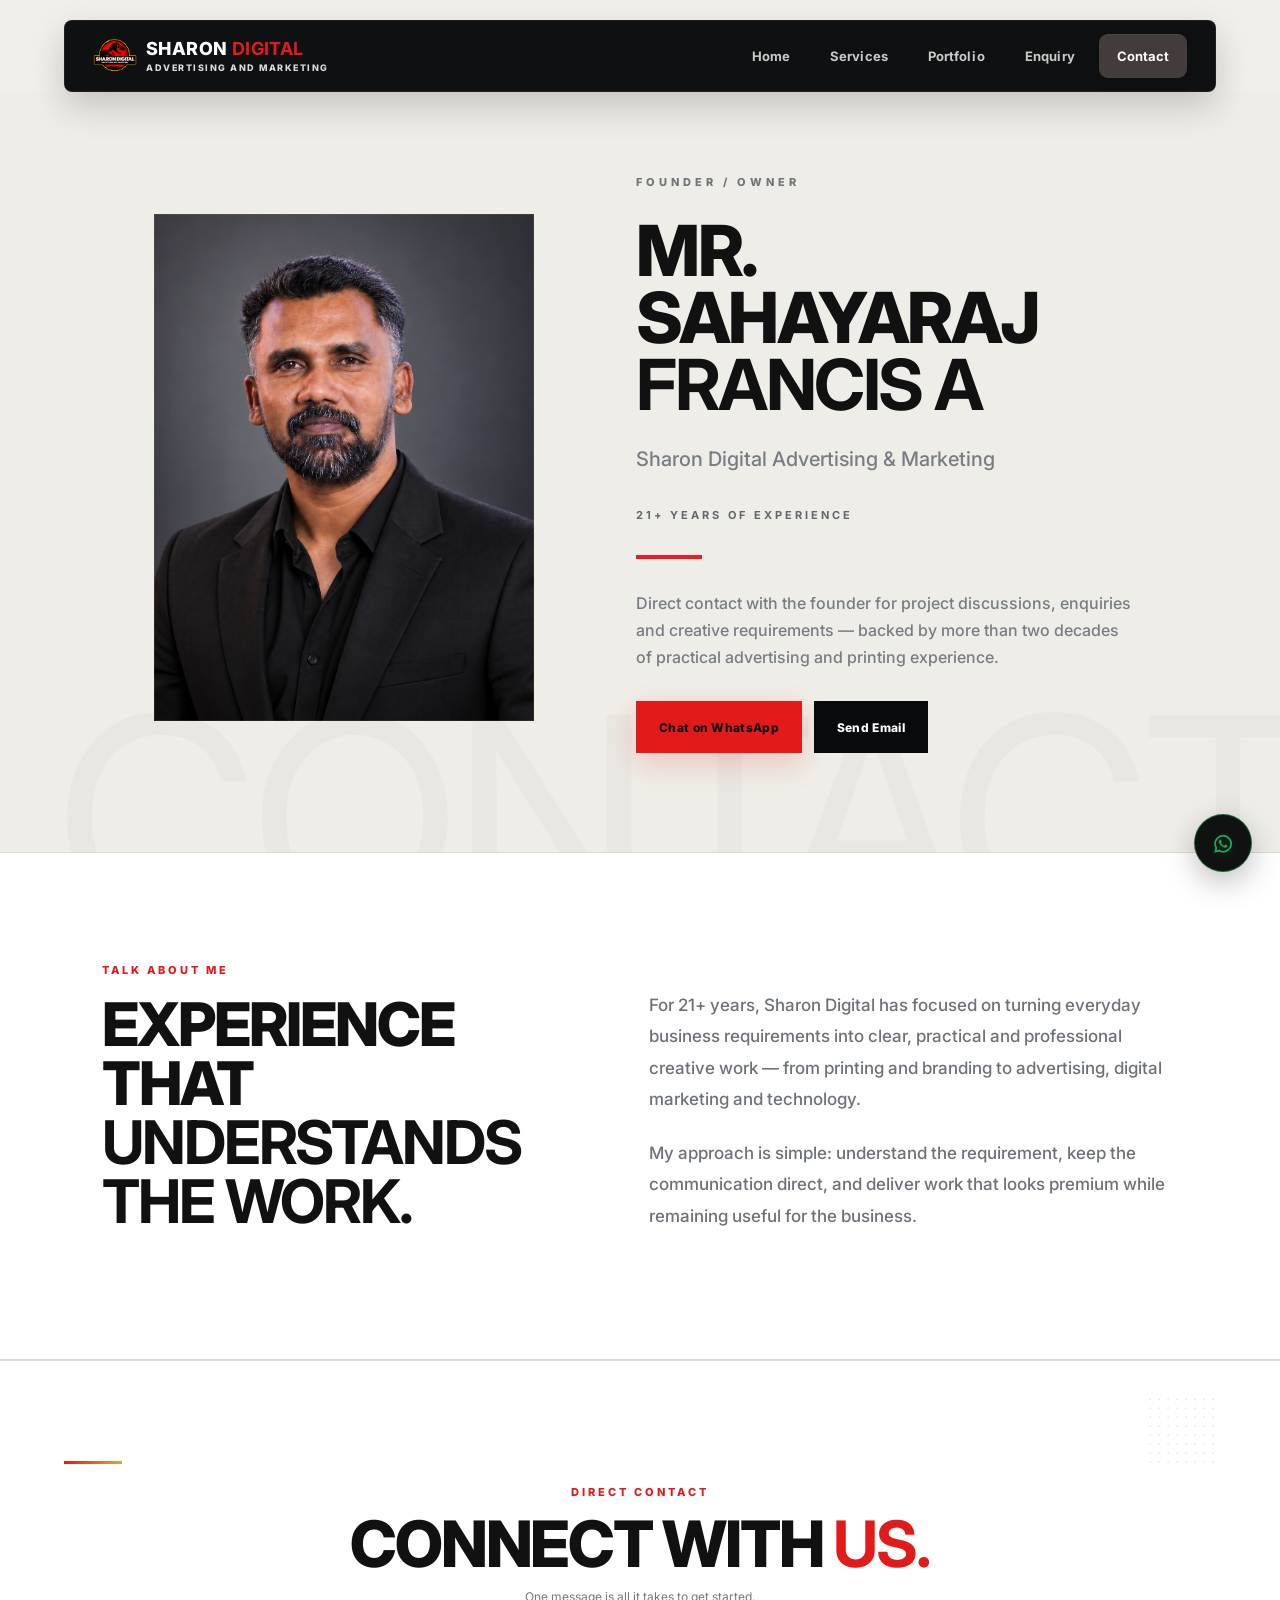
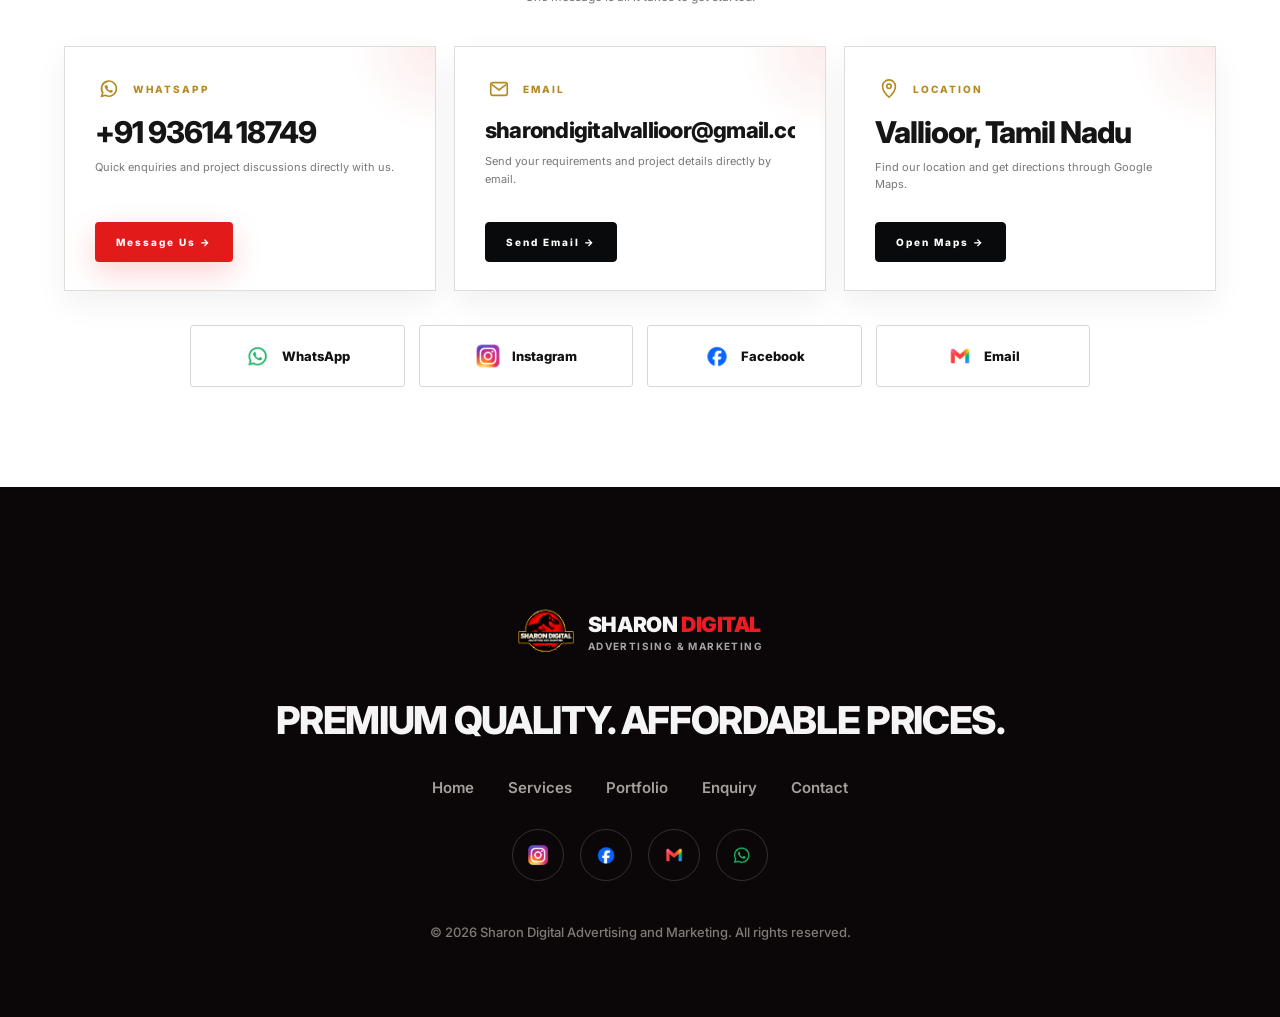
==== contact.html @ 3d918063 "Update website" ====
<!DOCTYPE html>

<html lang="en">
<head>
<meta charset="utf-8"/>
<meta content="width=device-width,initial-scale=1" name="viewport"/>
<title>Contact | Sharon Digital</title>
<link href="assets/style.css" rel="stylesheet"/>
<style>

/* =========================================================
   CONTACT PAGE — SMALL PREMIUM IMPROVEMENTS
   Existing Sharon Digital Theme Preserved
========================================================= */

/* Entire contact card is clickable */
.contactCardLink {
  color: inherit;
  text-decoration: none;
  cursor: pointer;
}

/* Contact cards */
.contactCard {
  transition:
    transform .25s ease,
    box-shadow .25s ease,
    border-color .25s ease;
}

.contactCard:hover {
  transform: translateY(-5px);
  border-color: #c9c9c2;
  box-shadow: 0 18px 40px rgba(0,0,0,.10);
}

/* Description inside contact cards */
.contactCard p {
  margin: 0 0 22px;
  color: #777;
  font-size: 11px;
  line-height: 1.6;
}

/* Keep email clean */
.emailAddress {
  word-break: normal;
  overflow-wrap: anywhere;
}

/* Keep button at bottom */
.contactCard .btn {
  margin-top: auto;
}

/* Social icons */
.socialIcon {
  transition:
    transform .25s ease,
    box-shadow .25s ease,
    border-color .25s ease,
    color .25s ease;
}

.socialIcon:hover {
  transform: translateY(-3px);
  box-shadow: 0 10px 25px rgba(0,0,0,.08);
}

/* WhatsApp */
.socialIcon.whatsapp:hover {
  color: #25D366 !important;
  border-color: #25D366 !important;
}

/* Instagram */
.socialIcon.instagram:hover {
  color: #E1306C !important;
  border-color: #E1306C !important;
}

/* Facebook */
.socialIcon.facebook:hover {
  color: #1877F2 !important;
  border-color: #1877F2 !important;
}

/* Email */
.socialIcon.mail:hover {
  color: var(--gold2) !important;
  border-color: var(--gold2) !important;
}

/* Mobile email */
@media (max-width:800px) {

  .emailAddress {
    font-size: 26px;
  }

}

/* Small phones */
@media (max-width:500px) {

  .emailAddress {
    font-size: 23px;
  }

}


/* =========================================================
   CONTACT PAGE — PREMIUM POLISH
   Keeps the existing Sharon Digital theme
========================================================= */

.contactHero .ownerCard {
  transition: transform .3s ease, box-shadow .3s ease, border-color .3s ease;
}

.contactHero .ownerCard:hover {
  transform: translateY(-5px);
  box-shadow: 0 28px 70px rgba(0,0,0,.14);
  border-color: #c9c9c2;
}

.ownerInfo {
  position: relative;
}

.ownerInfo::after {
  content: "";
  display: block;
  width: 46px;
  height: 3px;
  margin-top: 16px;
  background: var(--red);
}

.ownerTrust {
  margin: 14px 0 0 !important;
  color: #777 !important;
  font-size: 10px !important;
  font-weight: 700 !important;
  letter-spacing: 1.5px;
  text-transform: uppercase;
}

.ownerAvailable {
  display: inline-flex;
  align-items: center;
  gap: 7px;
  margin-top: 12px;
  color: #555;
  font-size: 9px;
  font-weight: 800;
  letter-spacing: 1.2px;
  text-transform: uppercase;
}

.ownerAvailable::before {
  content: "";
  width: 7px;
  height: 7px;
  border-radius: 50%;
  background: #20c65a;
  box-shadow: 0 0 0 4px rgba(32,198,90,.10);
}

.contactIntro p {
  margin: -2px auto 0;
  max-width: 520px;
  color: #777;
  font-size: 12px;
  line-height: 1.6;
}

.contactPage .contactCards {
  gap: 18px;
}

.contactPage .contactCard {
  min-height: 245px;
  padding: 28px 30px;
  position: relative;
  overflow: hidden;
}

.contactPage .contactCard::after {
  content: "";
  position: absolute;
  left: 0;
  bottom: 0;
  width: 0;
  height: 3px;
  background: var(--red);
  transition: width .3s ease;
}

.contactPage .contactCard:hover::after {
  width: 100%;
}

.contactCardTop {
  display: flex;
  align-items: center;
  gap: 10px;
}

.contactCardIcon {
  width: 28px;
  height: 28px;
  display: inline-flex;
  align-items: center;
  justify-content: center;
  color: var(--red);
}

.contactCardIcon svg {
  width: 22px;
  height: 22px;
}

.contactPage .contactCard h3 {
  margin: 14px 0 10px;
}

.contactPage .contactCard p {
  margin: 0 0 20px;
}

.contactPage .emailAddress {
  font-size: 22px !important;
  line-height: 1.2;
  white-space: nowrap !important;
  overflow: hidden !important;
  word-break: normal !important;
  overflow-wrap: normal !important;
}

.contactPage .contactCard .btn {
  margin-top: auto;
}

.contactPage .socialRow {
  margin-top: 34px;
}

.contactPage .socialIcon {
  min-height: 62px;
  background: #fff !important;
}

.contactPage .socialIcon svg {
  width: 24px;
  height: 24px;
}

@media (max-width: 800px) {
  .contactPage .contactCard {
    min-height: 225px;
  }

  .contactIntro p {
    padding: 0 20px;
  }
}
</style>
</head>
<body>
<!-- =========================================================
     NAVBAR
========================================================= -->
<header class="nav">
<a class="brand" href="index.html">
<img alt="Sharon Digital Logo" src="assets/images/logo.png"/>
<span>

      SHARON <b>DIGITAL</b>
<small>
        ADVERTISING AND MARKETING
      </small>
</span>
</a>
<button class="menu">
    ☰
  </button>
<nav>
<a href="index.html">
      Home
    </a>
<a href="services.html">
      Services
    </a>
<a href="portfolio.html">
      Portfolio
    </a>
<a href="enquiry.html">
      Enquiry
    </a>
<a class="active" href="contact.html">
      Contact
    </a>
</nav>
</header>
<!-- =========================================================
     MAIN
========================================================= -->
<main class="contactPage">
<!-- =======================================================
       CONTACT HERO
  ======================================================== -->
<section class="contactHero owner-style">
  <div class="ownerVisual">
    <div class="ownerImage">
      <img src="assets/images/owner.png" alt="Mr. Sahayaraj Francis A - Founder and Owner of Sharon Digital">
    </div>
  </div>

  <div class="ownerStory">
    <span class="eyebrow red">FOUNDER / OWNER</span>
    <h1>MR. SAHAYARAJ<br><strong>FRANCIS A</strong></h1>
    <p class="ownerCompany">Sharon Digital Advertising &amp; Marketing</p>
    <p class="ownerTrust">21+ YEARS OF EXPERIENCE</p>
    <div class="ownerDivider"></div>
    <p class="ownerDescription">Direct contact with the founder for project discussions, enquiries and creative requirements — backed by more than two decades of practical advertising and printing experience.</p>
    <div class="actions">
      <a class="btn primary" href="https://wa.me/919361418749" rel="noopener noreferrer" target="_blank">Chat on WhatsApp</a>
      <a class="btn blackBtn" href="mailto:sharondigitalvallioor@gmail.com">Send Email</a>
    </div>
  </div>
</section>

<section class="talk-about-me">
  <div class="talk-about-inner">
    <div>
      <span class="eyebrow red">TALK ABOUT ME</span>
      <h2>EXPERIENCE THAT<br><strong>UNDERSTANDS THE WORK.</strong></h2>
    </div>
    <div class="talk-copy">
      <p>For 21+ years, Sharon Digital has focused on turning everyday business requirements into clear, practical and professional creative work — from printing and branding to advertising, digital marketing and technology.</p>
      <p>My approach is simple: understand the requirement, keep the communication direct, and deliver work that looks premium while remaining useful for the business.</p>
    </div>
  </div>
</section>
<!-- =========================================================
       DIRECT CONTACT
  ========================================================== -->
<section class="contactDetails section">
<!-- SECTION TITLE -->
<div class="contactIntro">
<span class="eyebrow red">
        DIRECT CONTACT
      </span>
<h2>
        CONNECT WITH <strong>US.</strong>
</h2>
<p>One message is all it takes to get started.</p></div>
<!-- =====================================================
         CONTACT CARDS
    ====================================================== -->
<div class="contactCards">
<!-- ===================================================
           WHATSAPP CARD
      ==================================================== -->
<a class="contactCard whiteCard contactCardLink" href="https://wa.me/919361418749" rel="noopener noreferrer" target="_blank"><div class="contactCardTop"><span class="contactCardIcon"><svg aria-hidden="true" fill="none" viewbox="0 0 24 24"><path d="M20 11.8a8.1 8.1 0 0 1-11.9 7.1L4 20l1.2-4A8.1 8.1 0 1 1 20 11.8Z" stroke="currentColor" stroke-width="1.8"></path><path d="M8.4 8.4c.2-.4.5-.4.8-.4h.5c.2 0 .4.1.5.4l.6 1.4c.1.3.1.5-.1.7l-.5.6c.7 1.2 1.6 2 2.8 2.7l.6-.6c.2-.2.4-.2.7-.1l1.4.6c.3.1.4.3.4.6v.5c0 .3-.1.6-.4.8-.4.3-1 .5-1.5.4-1.6-.3-3.2-1.2-4.5-2.5-1.3-1.3-2.2-2.8-2.5-4.5-.1-.5.1-1.1.4-1.5Z" fill="currentColor"></path></svg></span><span>
          WHATSAPP
        </span></div>

<h3>
          +91 93614 18749
        </h3>
<p>
          Quick enquiries and project discussions
          directly with us.
        </p>
<span class="btn primary">
          Message Us →
        </span>
</a>
<!-- ===================================================
           EMAIL CARD
      ==================================================== -->
<a class="contactCard whiteCard contactCardLink" href="mailto:sharondigitalvallioor@gmail.com"><div class="contactCardTop"><span class="contactCardIcon"><svg aria-hidden="true" fill="none" viewbox="0 0 24 24"><rect height="14" rx="2" stroke="currentColor" stroke-width="1.8" width="18" x="3" y="5"></rect><path d="m4 7 8 6 8-6" stroke="currentColor" stroke-width="1.8"></path></svg></span><span>
          EMAIL
        </span></div>

<h3 class="emailAddress">
          sharondigitalvallioor@gmail.com
        </h3>
<p>
          Send your requirements and project details
          directly by email.
        </p>
<span class="btn blackBtn">
          Send Email →
        </span>
</a>
<!-- ===================================================
           LOCATION CARD
      ==================================================== -->
<a class="contactCard whiteCard contactCardLink" href="https://maps.app.goo.gl/Qqenus5BVyPi4F2UA?g_st=ic" rel="noopener noreferrer" target="_blank"><div class="contactCardTop"><span class="contactCardIcon"><svg aria-hidden="true" fill="none" viewbox="0 0 24 24"><path d="M12 21s7-6.2 7-12a7 7 0 1 0-14 0c0 5.8 7 12 7 12Z" stroke="currentColor" stroke-width="1.8"></path><circle cx="12" cy="9" r="2.4" stroke="currentColor" stroke-width="1.8"></circle></svg></span><span>
          LOCATION
        </span></div>

<h3>
          Vallioor, Tamil Nadu
        </h3>
<p>
          Find our location and get directions
          through Google Maps.
        </p>
<span class="btn blackBtn">
          Open Maps →
        </span>
</a>
</div>
<!-- =========================================================
         SOCIAL LINKS
    ========================================================== -->
<div class="socialRow">
  <a aria-label="Chat on WhatsApp" class="socialIcon whatsapp" href="https://wa.me/919361418749" rel="noopener noreferrer" target="_blank">
    <img src="assets/images/whatsapp-logo.png" alt="WhatsApp">
    <span>WhatsApp</span>
  </a>
  <a aria-label="Instagram" class="socialIcon instagram" href="https://www.instagram.com/sharondigital_in" rel="noopener noreferrer" target="_blank">
    <img src="assets/images/instagram-logo.png" alt="Instagram">
    <span>Instagram</span>
  </a>
  <a aria-label="Facebook" class="socialIcon facebook" href="https://www.facebook.com/francis.sahayaraj" rel="noopener noreferrer" target="_blank">
    <img src="assets/images/facebook-logo.png" alt="Facebook">
    <span>Facebook</span>
  </a>
  <a aria-label="Send email" class="socialIcon mail" href="mailto:sharondigitalvallioor@gmail.com">
    <img src="assets/images/gmail-logo.png" alt="Email">
    <span>Email</span>
  </a>
</div>
</section>
</main>
<!-- =========================================================
     FOOTER
========================================================= -->
<footer class="site-footer premium-reference-footer">
  <div class="footer-main">
    <div class="footer-about">
      <a class="footer-brand" href="index.html" aria-label="Sharon Digital Home">
        <img src="assets/images/logo.png" alt="Sharon Digital logo">
        <div>
          <b>SHARON <span>DIGITAL</span></b>
          <small>ADVERTISING &amp; MARKETING</small>
        </div>
      </a>

      <p>PREMIUM QUALITY. AFFORDABLE PRICES.</p>
    </div>

    <nav class="reference-footer-nav" aria-label="Footer navigation">
      <a href="index.html">Home</a>
      <a href="services.html">Services</a>
      <a href="portfolio.html">Portfolio</a>
      <a href="enquiry.html">Enquiry</a>
      <a href="contact.html">Contact</a>
    </nav>

    <div class="reference-footer-social">
      <a aria-label="Instagram" href="https://www.instagram.com/sharondigital_in" target="_blank" rel="noopener noreferrer">
        <img src="assets/images/instagram-logo.png" alt="Instagram">
      </a>
      <a aria-label="Facebook" href="https://www.facebook.com/francis.sahayaraj" target="_blank" rel="noopener noreferrer">
        <img src="assets/images/facebook-logo.png" alt="Facebook">
      </a>
      <a aria-label="Send email" href="mailto:sharondigitalvallioor@gmail.com">
        <img src="assets/images/gmail-logo.png" alt="Email">
      </a>
      <a aria-label="Chat on WhatsApp" href="https://wa.me/919361418749" target="_blank" rel="noopener noreferrer">
        <img src="assets/images/whatsapp-logo.png" alt="WhatsApp">
      </a>
    </div>

    <div class="footer-bottom">
      <small>© 2026 Sharon Digital Advertising and Marketing. All rights reserved.</small>
    </div>
  </div>
</footer>
<!-- =========================================================
     FLOATING WHATSAPP
========================================================= -->
<a class="floatWA" href="https://wa.me/919361418749?text=Hi%20Sharon%20Digital%2C%20I%27d%20like%20to%20enquire%20about%20your%20services." target="_blank" rel="noopener noreferrer" aria-label="Chat on WhatsApp">
  <span class="floatWA-icon" aria-hidden="true"><img src="assets/images/whatsapp-logo.png" alt=""></span>
  <span class="floatWA-label">Chat on WhatsApp</span>
</a>
<script src="assets/app.js"></script>
</body>
</html>
---- assets/style.css ----
@import url('https://fonts.googleapis.com/css2?family=Inter:wght@400;500;600;700;800;900&display=swap');

:root {
  --red: #e21a1a;
  --red2: #a60000;
  --black: #0a0a0b;
  --ink: #111214;
  --white: #f7f7f5;
  --muted: #a5a8ad;
  --gold: #b58a22;
  --gold2: #d2aa42;
  --paper: #f7f7f4;
  --soft: #666;
  --border: #deded8;
  --line: rgba(255,255,255,.12);
}

* {
  box-sizing: border-box;
}

html {
  scroll-behavior: smooth;
}

body {
  margin: 0;
  background: var(--paper);
  color: var(--ink);
  font-family: Inter, Arial, sans-serif;
}

a {
  color: inherit;
  text-decoration: none;
}


/* =========================
   NAVBAR
========================= */

.nav {
  height: 78px;
  display: flex;
  align-items: center;
  justify-content: space-between;
  padding: 0 5vw;
  border-bottom: 1px solid #242526;
  background: rgba(5,6,7,.96);
  backdrop-filter: blur(14px);
  position: sticky;
  top: 0;
  z-index: 20;
}

.brand {
  display: flex;
  align-items: center;
  gap: 10px;
}

.brand img {
  width: 52px;
  height: 52px;
  object-fit: contain;
}

.brand span {
  color: #fff !important;
  font-weight: 800;
  letter-spacing: .5px;
}

.brand b {
  color: var(--red) !important;
}

.brand small {
  display: block;
  font-size: 7px;
  letter-spacing: 1.4px;
  color: #fff !important;
  opacity: .85;
  margin-top: 2px;
}

.nav nav {
  display: flex;
  gap: 28px;
  font-size: 13px;
  font-weight: 600;
}

.nav nav a {
  color: #c9c9c9;
  position: relative;
}

.nav nav a.active,
.nav nav a:hover {
  color: #fff;
}

.nav nav a.active:after {
  content: "";
  position: absolute;
  left: 0;
  right: 0;
  bottom: -9px;
  height: 2px;
  background: var(--red);
}

.menu {
  display: none;
  background: none;
  color: white;
  border: 0;
  font-size: 24px;
}


/* =========================
   HERO
========================= */

.hero {
  height: calc(100vh - 78px);
  min-height: 680px;
  position: relative;
  overflow: hidden;
  display: flex;
  align-items: center;
  padding: 0 5vw;
}

.hero video {
  position: absolute;
  inset: 0;
  width: 100%;
  height: 100%;
  object-fit: cover;
  opacity: .48;
  filter: brightness(.85) contrast(1.1);
}

.heroShade {
  position: absolute;
  inset: 0;
  z-index: 1;

  background:
    radial-gradient(
      circle at 65% 45%,
      rgba(120,20,20,.12),
      transparent 45%
    ),
    linear-gradient(
      90deg,
      rgba(0,0,0,.94) 0%,
      rgba(0,0,0,.85) 35%,
      rgba(0,0,0,.75) 65%,
      rgba(0,0,0,.82) 100%
    );
}

.heroLayout {
  position: relative;
  z-index: 5;
  width: 100%;
  display: grid;
  grid-template-columns: 1.25fr .75fr;
  align-items: center;
  gap: 4vw;
}

.heroContent {
  max-width: 820px;
  z-index: 5;
  text-shadow: 0 3px 18px rgba(0,0,0,.65);
}

.eyebrow {
  font-size: 11px;
  letter-spacing: 3px;
  font-weight: 800;
  color: #ddd;
}

.eyebrow.red {
  color: var(--red);
}

.heroContent h1 {
  margin-top: 18px;
}

.hero h1 {
  font-family: Inter, sans-serif;
  text-transform: uppercase;
  font-size: clamp(42px,6vw,88px);
  line-height: .9;
  margin: 10px 0 18px;
  max-width: 900px;
  color: #fff;
  text-shadow: 0 5px 25px rgba(0,0,0,.85);
}

.hero h1 em {
  font-style: normal;
  color: #ff2424;
}

.heroLead {
  text-transform: uppercase;
  letter-spacing: .4px;
  color: #f4f4f4 !important;
  font-weight: 600;
  text-shadow: 0 2px 12px #000;
  max-width: 650px;
  line-height: 1.7;
  font-size: 15px;
}

.actions {
  display: flex;
  gap: 12px;
  margin-top: 28px;
}

.btn {
  display: inline-flex;
  align-items: center;
  justify-content: center;
  padding: 13px 20px;
  border-radius: 4px;
  font-weight: 800;
  font-size: 12px;
  letter-spacing: .3px;
  border: 1px solid transparent;
}

.btn.primary {
  background: var(--red);
  box-shadow: 0 10px 30px rgba(237,23,23,.2);
}

.btn.primary:hover {
  background: #b80f0f;
}

.btn.ghost {
  background: #fff;
  color: #111;
  border-color: #cfcfca;
}

.btn.ghost:hover {
  border-color: var(--gold);
  color: var(--gold);
}

.btn.dark {
  color: #111;
  background: white;
}


/* ==================================================
   HERO LOGO + EXACT SHAPE GLOSS
================================================== */

.heroBrandLockup {
  justify-self: end;
  text-align: center;
  max-width: 560px;
  z-index: 5;
}


/* Logo wrapper */

.logoGlossWrap {
  position: relative;
  display: inline-block;
  width: min(520px, 38vw);
  line-height: 0;
  overflow: hidden;
}


/* Actual logo
   DOES NOT MOVE
*/

.logoGlossWrap > img {
  width: 100%;
  height: auto;
  display: block;
  position: relative;
  z-index: 1;
  margin: 0;

  filter: drop-shadow(
    0 10px 28px rgba(0,0,0,.85)
  );
}


/* ==================================================
   GLOSS LAYER

   Full-size layer.
   PNG transparency is used as the mask.
   Therefore the gloss can ONLY appear
   where the actual logo exists.
================================================== */

.logoGloss {
  position: absolute;
  inset: 0;

  z-index: 3;

  pointer-events: none;

  /*
     Thin bright reflection
  */

  background:
    linear-gradient(
      105deg,

      transparent 0%,

      transparent 40%,

      rgba(255,255,255,0.03) 44%,

      rgba(255,255,255,0.18) 47%,

      rgba(255,255,255,0.65) 49%,

      rgba(255,255,255,1) 50%,

      rgba(255,255,255,0.65) 51%,

      rgba(255,255,255,0.18) 53%,

      rgba(255,255,255,0.03) 56%,

      transparent 60%,

      transparent 100%
    );

  /*
     Make the shine narrow.
  */

  background-size: 38% 100%;
  background-repeat: no-repeat;
  background-position: -50% 0;

  /*
     IMPORTANT:
     Use the transparent logo PNG itself
     as the mask.

     This makes the gloss follow the
     EXACT shape of your logo.
  */

  -webkit-mask-image: url("images/logo.png");
  mask-image: url("images/logo.png");

  -webkit-mask-repeat: no-repeat;
  mask-repeat: no-repeat;

  -webkit-mask-position: center;
  mask-position: center;

  -webkit-mask-size: 100% 100%;
  mask-size: 100% 100%;

  /*
     Start invisible
  */

  opacity: 0;

  /*
     Makes the white reflection blend
     naturally with the logo.
  */

  mix-blend-mode: screen;


}


/* ==================================================
   GLOSS MOVEMENT
================================================== */

@keyframes logoGlossSweep {

  /* Wait */
  0% {
    background-position: -55% 0;
    opacity: 0;
  }

  /* Enter */
  8% {
    background-position: -35% 0;
    opacity: .95;
  }

  /* Travel across logo */
  42% {
    background-position: 135% 0;
    opacity: .95;
  }

  /* Leave */
  52% {
    background-position: 155% 0;
    opacity: 0;
  }

  /* Pause */
  100% {
    background-position: 155% 0;
    opacity: 0;
  }
}


/* Text underneath logo */

.heroBrandLockup > span {
  display: inline-block;
  margin-top: 18px;
  color: #fff !important;
  font-size: 10px;
  letter-spacing: 3px;
  font-weight: 700;
  border-top: 1px solid rgba(217,173,75,.55);
  padding-top: 12px;
  text-shadow: 0 2px 10px #000;
}


/* =========================
   SCROLL
========================= */

.scrollExplore {
  position: absolute;
  z-index: 8;
  bottom: 26px;
  left: 5vw;
  display: flex;
  align-items: center;
  gap: 12px;
  color: #a9abad;
  font-size: 9px;
  letter-spacing: 2px;
  background: rgba(0,0,0,.45);
  padding: 8px 12px;
  border-left: 2px solid var(--red);
  backdrop-filter: blur(5px);
}

.scrollExplore b {
  color: var(--red);
  font-size: 20px;
  line-height: 1;
}


/* =========================
   GENERAL SECTIONS
========================= */

.section {
  padding: 100px 5vw;
}

.intro {
  display: grid;
  grid-template-columns: 1fr 1fr;
  gap: 7vw;
  border-bottom: 1px solid var(--border);
  background: #fff;
  color: var(--ink);
}

.intro h2,
.servicesPreview h2 {
  color: #111;
  text-shadow: none;
}

h2 {
  font-family: Inter;
  font-size: clamp(42px,5vw,72px);
  line-height: .95;
  text-transform: uppercase;
  margin: 14px 0;
}

h2 strong {
  color: var(--red);
}

.intro p {
  color: #4e5155 !important;
  font-size: 16px;
  font-weight: 500;
  line-height: 1.8;
  max-width: 600px;
  align-self: end;
}


/* =========================
   SERVICES PREVIEW
========================= */

.servicesPreview {
  background: #fff;
  color: var(--ink);
  border-bottom: 1px solid var(--border);
}

.sectionHead {
  display: flex;
  justify-content: space-between;
  align-items: end;
  margin-bottom: 36px;
}

.sectionHead h2 {
  color: #111;
}

.textLink {
  color: var(--red);
  font-size: 12px;
  font-weight: 800;
}

.featuredGrid {
  display: grid;
  grid-template-columns: repeat(3,1fr);
  gap: 16px;
}

.featureCard {
  background: #fff;
  border: 1px solid var(--border);
  overflow: hidden;
  transition: .3s;
  box-shadow: 0 12px 30px rgba(0,0,0,.06);
}

.featureCard:hover {
  transform: translateY(-5px);
  border-color: var(--gold2);
  box-shadow: 0 18px 40px rgba(181,138,34,.12);
}

.featureCard img {
  width: 100%;
  height: 250px;
  object-fit: cover;
}

.featureCard div {
  padding: 22px;
}

.featureCard span {
  font-size: 10px;
  color: var(--gold);
  font-weight: 800;
  letter-spacing: 1px;
}

.featureCard h3 {
  font-family: Inter;
  font-size: 28px;
  text-transform: uppercase;
  margin: 8px 0;
  color: #111 !important;
}

.featureCard p {
  font-size: 12px;
  color: #555 !important;
  line-height: 1.6;
}


/* =========================
   TRUST VIDEO
========================= */

.trustFull {
  min-height: 680px;
  position: relative;
  display: flex;
  align-items: center;
  overflow: hidden;
  padding: 110px 10vw;
  background: #050607;
}

.trustBgVideo {
  position: absolute;
  inset: 0;
  width: 100%;
  height: 100%;
  object-fit: cover;
  opacity: .76;
}

.trustOverlay {
  position: absolute;
  inset: 0;

  background:
    linear-gradient(
      90deg,
      rgba(0,0,0,.88),
      rgba(0,0,0,.58) 50%,
      rgba(0,0,0,.72)
    ),
    linear-gradient(
      0deg,
      rgba(0,0,0,.7),
      rgba(0,0,0,.2)
    );
}

.trustTextFull {
  position: relative;
  z-index: 4;
  max-width: 850px;
  text-shadow: 0 3px 16px rgba(0,0,0,.8);
}

.trustTextFull h2 {
  font-size: clamp(52px,6vw,90px);
  margin: 16px 0 24px;
  color: #fff !important;
  text-shadow: 0 5px 25px #000;
}

.trustTextFull h2 strong {
  color: #ff2424 !important;
}

.trustTextFull p {
  max-width: 760px;
  color: #f1f1f1 !important;
  text-transform: uppercase;
  font-size: 14px;
  line-height: 1.8;
  font-weight: 600;
  text-shadow: 0 2px 12px #000;
}

.stats {
  display: grid;
  grid-template-columns: repeat(3,1fr);
  border-top: 1px solid rgba(255,255,255,.25);
  margin-top: 35px;
  padding-top: 22px;
  gap: 15px;
}

.stats b {
  font-family: Inter;
  font-size: 44px;
  color: #ff2424;
  display: block;
}

.stats span {
  font-size: 10px;
  color: #eee;
  text-transform: uppercase;
  letter-spacing: 1px;
}


/* =========================
   CTA
========================= */

.cta {
  text-align: center;
  background: linear-gradient(135deg,#100506,#2b0707);
  border-top: 1px solid rgba(237,23,23,.25);
}

.cta h2 {
  color: #fff;
}

.cta h2 strong {
  color: #ff2424;
}

.cta p {
  color: #ddd;
  margin: 0 auto 25px;
}


/* =========================
   INTERNAL PAGE HERO
========================= */

.pageHero {
  background: linear-gradient(
    135deg,
    #fff 0%,
    #f7f7f4 72%,
    #ece9df 100%
  );
  max-width: none;
  padding: 110px 8vw 70px;
  border-bottom: 1px solid var(--border);
}

.pageHero h1 {
  font-family: Inter;
  font-size: clamp(50px,7vw,96px);
  text-transform: uppercase;
  line-height: .88;
  margin: 16px 0;
  color: #111;
}

.pageHero h1 strong {
  color: var(--red);
}

.pageHero p {
  color: #626466;
  line-height: 1.7;
  max-width: 650px;
}


/* SERVICES — COMPACT CATEGORY HEIGHT */

.serviceBlock {
  display: grid;
  grid-template-columns: 60% 40%;
  height: 520px;
  min-height: 0;
  margin-bottom: 35px;
  background: #fff;
  border: 1px solid var(--border);
  box-shadow: 0 18px 45px rgba(0,0,0,.08);
  overflow: hidden;
  border-radius: 2px;
}

.serviceCover {
  position: relative;
  height: 520px;
  min-height: 0;
  overflow: hidden;
}

.serviceCover img {
  width: 100%;
  height: 100%;
  display: block;
  object-fit: cover;
  object-position: center;
}

.serviceItems {
  height: 100%;
  display: flex;
  flex-direction: column;
  justify-content: center;
  background: #fff;
  padding: 35px 35px;
}

.serviceItem {
  min-height: 62px;
  display: flex;
  align-items: center;
  justify-content: space-between;
  gap: 18px;
  padding: 14px 0;
  border-bottom: 1px solid #e5e5df;
}

.serviceItem:first-child {
  border-top: 1px solid #e5e5df;
}

.coverShade {
  position: absolute;
  inset: 0;
  background: linear-gradient(
    90deg,
    rgba(0,0,0,.88),
    rgba(0,0,0,.12)
  );
}

.coverTitle {
  position: absolute;
  inset: 0;
  padding: 38px;
  display: flex;
  flex-direction: column;
  justify-content: end;
}

.coverTitle span {
  color: var(--gold2);
  font-size: 12px;
  font-weight: 800;
}

.coverTitle h2 {
  max-width: 700px;
  font-size: 52px;
  margin: 8px 0;
  color: #fff;
}

.coverTitle p {
  color: #e4e4e4;
  font-size: 12px;
}

.serviceItems {
  display: grid;
  grid-template-columns: repeat(2,1fr);
  background: #fff;
}

.serviceItem {
  padding: 18px 22px;
  border-top: 1px solid var(--border);
  display: flex;
  justify-content: space-between;
  gap: 15px;
  align-items: center;
  font-size: 13px;
  color: #171717;
}

.serviceItem a {
  color: var(--red);
  font-size: 11px;
  font-weight: 800;
  white-space: nowrap;
}

.serviceItem a:hover {
  color: #9c0f0f;
}

.serviceItem:nth-child(even) {
  background: #fafaf7;
}


/* =========================
   PORTFOLIO
========================= */

.portfolioGrid {
  columns: 3 280px;
  column-gap: 16px;
}

.portfolioGrid figure {
  margin: 0 0 16px;
  break-inside: avoid;
  background: #fff;
  border: 1px solid var(--border);
  padding: 8px;
  box-shadow: 0 10px 28px rgba(0,0,0,.06);
}

.portfolioGrid img {
  width: 100%;
  display: block;
}

.portfolioGrid figcaption {
  padding: 10px;
  font-size: 10px;
  color: #666;
  text-transform: uppercase;
  letter-spacing: 1px;
}

.portfolioGrid figure:hover {
  border-color: var(--gold2);
}


/* =========================
   FORMS
========================= */

.formWrap {
  max-width: none;
  padding: 70px 8vw 110px;
  background: #f7f7f4;
}

.formWrap form {
  background: #fff;
  border: 1px solid var(--border);
  padding: 30px;
  box-shadow: 0 15px 40px rgba(0,0,0,.06);
}

.formGrid {
  display: grid;
  grid-template-columns: 1fr 1fr;
  gap: 18px;
}

label {
  display: block;
  color: #333;
  font-size: 11px;
  font-weight: 700;
  letter-spacing: .5px;
}

input,
select,
textarea {
  display: block;
  width: 100%;
  margin-top: 8px;
  padding: 14px;
  background: #fafaf8;
  border: 1px solid #d5d5d0;
  color: #111;
  border-radius: 3px;
  font: inherit;
  font-size: 13px;
  outline: none;
}

input::placeholder,
textarea::placeholder {
  color: #999;
}

input:focus,
select:focus,
textarea:focus {
  border-color: var(--red);
  box-shadow: 0 0 0 3px rgba(226,26,26,.08);
}

textarea {
  resize: vertical;
  margin-bottom: 22px;
}

.formNote {
  font-size: 11px;
  color: #777;
}


/* =========================
   CONTACT
========================= */

.contactPage {
  background: var(--paper);
  color: #111;
}

.contactHero {
  min-height: 650px;
  padding: 100px 8vw;
  display: grid;
  grid-template-columns: 1fr .7fr;
  gap: 7vw;
  align-items: center;

  background: linear-gradient(
    135deg,
    #fff 0%,
    #f7f7f3 65%,
    #ece8df 100%
  );
}

.contactHero h1 {
  font-family: Inter;
  font-size: clamp(58px,7vw,100px);
  line-height: .88;
  text-transform: uppercase;
  margin: 16px 0;
  color: #111;
  text-shadow: none;
}

.contactHero h1 strong {
  color: var(--red);
}

.contactHero > div:first-child > p {
  max-width: 650px;
  color: #4f5459 !important;
  font-weight: 500;
  line-height: 1.8;
}

.blackBtn {
  background: #090a0b !important;
  color: #fff !important;
  border-color: #090a0b !important;
}

.ownerCard {
  background: #fff;
  border: 1px solid #ddd;
  box-shadow: 0 25px 70px rgba(0,0,0,.12);
  padding: 20px;
  position: relative;
}

.ownerImage {
  background: #f2f2ef;
  overflow: hidden;
  aspect-ratio: 1/1;
}

.ownerImage img {
  width: 100%;
  height: 100%;
  object-fit: cover;
  object-position: center 35%;
  display: block;
}

.ownerInfo {
  padding: 20px 8px 8px;
}

.ownerInfo span {
  font-size: 10px;
  letter-spacing: 2px;
  color: #a37a18;
  font-weight: 800;
}

.ownerInfo h2 {
  color: #111;
  font-size: 34px;
  margin: 7px 0;
  text-transform: uppercase;
}

.ownerInfo p {
  margin: 0;
  color: #666;
  font-size: 12px;
}

.contactDetails {
  background: #fff;
  border-top: 1px solid #ddd;
}

.contactIntro {
  text-align: center;
}

.contactIntro h2 {
  color: #111;
}

.contactCards {
  display: grid;
  grid-template-columns: repeat(3,1fr);
  gap: 18px;
  margin-top: 40px;
}

.contactCard {
  padding: 30px;
  min-height: 240px;
}

.whiteCard {
  background: #fff;
  border: 1px solid var(--border);
  box-shadow: 0 12px 30px rgba(0,0,0,.06);
  min-height: 230px;
}

.contactCard span {
  font-size: 10px;
  color: var(--gold);
  font-weight: 800;
  letter-spacing: 2px;
}

.whiteCard h3 {
  font-family: Inter;
  font-size: 30px;
  line-height: 1.05;
  margin: 16px 0 28px;
  word-break: break-word;
  color: #151515;
}


/* =========================
   SOCIAL ICONS
========================= */

.socialRow {
  display: grid;
  grid-template-columns: repeat(4,1fr);
  gap: 14px;
  max-width: 900px;
  margin: 38px auto 0;
}

.socialIcon {
  display: flex !important;
  align-items: center;
  justify-content: center;
  gap: 10px;
  min-height: 58px;
  padding: 12px 18px !important;
  border: 1px solid #d8d8d2 !important;
  background: #fff !important;
  color: #111 !important;
  border-radius: 3px;
  font-weight: 800;
  font-size: 13px !important;
  transition: .25s;
}

.socialIcon svg {
  width: 23px;
  height: 23px;
  flex: 0 0 23px;
}

.socialIcon:hover {
  transform: translateY(-3px);
  border-color: var(--red) !important;
  color: var(--red) !important;
  box-shadow: 0 10px 24px rgba(0,0,0,.08);
}

.socialIcon.whatsapp:hover {
  color: #149447 !important;
  border-color: #20c65a !important;
}

.socialIcon.mail:hover {
  color: #111 !important;
  border-color: var(--gold2) !important;
}


/* =========================
   FOOTER
========================= */

footer {
  padding: 45px 5vw 30px;
  border-top: 1px solid #242526;
  display: flex;
  align-items: center;
  gap: 28px;
  flex-wrap: wrap;
  background: #090a0b;
  color: #999;
  font-size: 11px;
}

.footerBrand {
  display: flex;
  align-items: center;
  gap: 10px;
  margin-right: auto;
}

.footerBrand img {
  width: 45px;
  height: 45px;
  object-fit: contain;
}

.footerBrand b {
  color: #fff;
  display: block;
}

.footerBrand span {
  font-size: 8px;
  text-transform: uppercase;
  letter-spacing: 1px;
}

.footerLinks {
  display: flex;
  gap: 18px;
}

.footerLinks a:hover {
  color: var(--gold2);
}

.floatWA {
  position: fixed;
  right: 22px;
  bottom: 22px;
  background: #20c65a;
  color: #fff;
  padding: 13px 17px;
  border-radius: 999px;
  font-size: 11px;
  font-weight: 800;
  z-index: 30;
  box-shadow: 0 10px 25px rgba(0,0,0,.4);
}


/* =========================
   MOBILE
========================= */

@media(max-width:800px) {

  .nav {
    height: 70px;
    padding: 0 20px;
  }

  .brand img {
    width: 45px;
    height: 45px;
  }

  .brand span {
    font-size: 12px;
  }

  .nav nav {
    display: none;
    position: absolute;
    top: 70px;
    left: 0;
    right: 0;
    background: #08090a;
    padding: 20px;
    flex-direction: column;
    gap: 20px;
    border-bottom: 1px solid var(--line);
  }

  .nav nav.open {
    display: flex;
  }

  .nav nav a.active:after {
    display: none;
  }

  .menu {
    display: block;
  }

  .hero {
    padding: 30px 20px;
    min-height: 720px;
  }

  .heroLayout {
    grid-template-columns: 1fr;
    gap: 15px;
  }

  .heroBrandLockup {
    order: -1;
    justify-self: end;
    text-align: left;
  }

  .logoGlossWrap {
    width: 250px;
  }

  .heroBrandLockup > span {
    font-size: 8px;
    margin-top: 8px;
  }

  .hero h1 {
    font-size: 48px;
  }

  .heroLead {
    font-size: 11px;
  }

  .scrollExplore {
    left: 20px;
  }

  .section {
    padding: 70px 20px;
  }

  .intro,
  .trust {
    grid-template-columns: 1fr;
    gap: 25px;
  }

  .featuredGrid,
  .contactGrid {
    grid-template-columns: 1fr;
  }

  .featureCard img {
    height: 220px;
  }

  .trustFull {
    min-height: 620px;
    padding: 80px 20px;
  }

  .trustTextFull h2 {
    font-size: 54px;
  }

  .stats b {
    font-size: 34px;
  }

  .pageHero {
    padding: 80px 20px 50px;
  }

  .pageHero h1 {
    font-size: 58px;
  }

  .serviceCover {
    height: 280px;
  }

  .coverTitle {
    padding: 25px;
  }

  .coverTitle h2 {
    font-size: 38px;
  }

  .serviceItems {
    grid-template-columns: 1fr;
  }

  .formGrid {
    grid-template-columns: 1fr;
  }

  .formWrap {
    padding: 55px 20px 80px;
  }

  .contactHero {
    grid-template-columns: 1fr;
    padding: 75px 20px;
  }

  .ownerCard {
    max-width: 430px;
  }

  .contactCards {
    grid-template-columns: 1fr;
  }

  .socialRow {
    grid-template-columns: 1fr 1fr;
  }

  .socialIcon {
    font-size: 11px !important;
  }

  footer {
    padding: 35px 20px;
  }

  .footerLinks {
    width: 100%;
    justify-content: space-between;
  }

  .floatWA {
    right: 14px;
    bottom: 14px;
  }

  .actions {
    flex-wrap: wrap;
  }
}


@media(max-width:500px) {

  .socialRow {
    grid-template-columns: 1fr;
  }

  .logoGlossWrap {
    width: 220px;
  }

}
/* =========================================================
   HERO — FINAL SPACING & HEIGHT ADJUSTMENT
   Only affects the Home page hero section
========================================================= */

/* 1. Make the overall hero shorter */
.hero {
  height: clamp(620px, 78vh, 700px);
  min-height: 620px;
  padding: 0 5vw;
}

/* 2. Move the main hero content slightly upward
      so there isn't a huge gap below the navbar */
.heroLayout {
  transform: translateY(-18px);
}

/* 3. Keep the left content compact */
.heroContent {
  transform: translateY(-5px);
}

/* 4. Reduce logo → Advertising / Print / Design / Digital gap */
.heroBrandLockup > span {
  margin-top: 7px;
  padding-top: 8px;
}

/* 5. Keep the logo itself at a good size */
.logoGlossWrap {
  width: min(500px, 36vw);
}

/* 6. Put Scroll to Explore closer to the bottom
      of the shorter hero */
.scrollExplore {
  bottom: 16px;
}

/* 7. Make sure the hero doesn't create unwanted
      extra space */
.heroBrandLockup {
  align-self: center;
}


/* =========================================================
   DESKTOP — TIGHTER HERO POSITIONING
========================================================= */

@media (min-width: 801px) {

  .heroLayout {
    transform: translateY(-25px);
  }

  .heroContent {
    transform: translateY(-5px);
  }

  .heroBrandLockup {
    transform: translateY(-5px);
  }

  .scrollExplore {
    bottom: 14px;
  }
}


/* =========================================================
   MOBILE
========================================================= */

@media (max-width: 800px) {

  .hero {
    height: auto;
    min-height: 650px;
    padding: 25px 20px 65px;
  }

  .heroLayout {
    transform: none;
  }

  .heroContent {
    transform: none;
  }

  .heroBrandLockup {
    transform: none;
  }

  .logoGlossWrap {
    width: 240px;
  }

  .heroBrandLockup > span {
    margin-top: 6px;
    padding-top: 7px;
    font-size: 8px;
  }

  .scrollExplore {
    bottom: 15px;
    left: 20px;
  }
}
/* ===== HERO FINAL SPACING ===== */

/* 1. Move SCROLL TO EXPLORE slightly upward */
.scrollExplore {
    bottom: 28px;
}

/* 2. Bring slogan closer to the logo */
.heroBrandLockup > span {
    margin-top: 2px;
    padding-top: 8px;
}

/* Keep the logo in the same position */
.logoGlossWrap {
    margin-bottom: 0;
}

/* Desktop fine-tuning */
@media (min-width: 801px) {
    .heroBrandLockup {
        transform: translateY(-3px);
    }

    .heroBrandLockup > span {
        margin-top: 2px;
        padding-top: 7px;
    }

    .scrollExplore {
        bottom: 28px;
    }
}
/* =========================================================
   SERVICES PAGE — COMPACT 60 / 40 LAYOUT
========================================================= */

.categoryGrid {
  padding: 55px 5vw 90px;
  background: #f7f7f4;
}

/* =========================================================
   CATEGORY BLOCK
========================================================= */

.serviceBlock {
  display: grid;
  grid-template-columns: 60% 40%;

  width: 100%;
  height: 400px;
  min-height: 0;

  margin-bottom: 30px;

  background: #fff;
  border: 1px solid var(--border);

  box-shadow: 0 15px 35px rgba(0,0,0,.07);

  overflow: hidden;
  border-radius: 2px;
}

/* =========================================================
   LEFT — IMAGE
========================================================= */

.serviceCover {
  position: relative;

  width: 100%;
  height: 400px;
  min-height: 0;

  overflow: hidden;
}

.serviceCover img {
  width: 100%;
  height: 100%;

  display: block;

  object-fit: cover;
  object-position: center;

  transition: transform .7s ease;
}

.serviceBlock:hover .serviceCover img {
  transform: scale(1.025);
}

/* =========================================================
   IMAGE DARK OVERLAY
========================================================= */

.coverShade {
  position: absolute;
  inset: 0;

  background:
    linear-gradient(
      0deg,
      rgba(0,0,0,.90) 0%,
      rgba(0,0,0,.45) 45%,
      rgba(0,0,0,.08) 100%
    );

  z-index: 1;
}

/* =========================================================
   CATEGORY TITLE INSIDE IMAGE
========================================================= */

.coverTitle {
  position: absolute;

  left: 32px;
  right: 28px;
  bottom: 30px;

  z-index: 2;

  display: flex;
  flex-direction: column;
  align-items: flex-start;
}

.coverTitle span {
  color: var(--gold2);

  font-size: 11px;
  font-weight: 800;

  letter-spacing: 3px;

  margin-bottom: 6px;
}

.coverTitle h2 {
  margin: 0;

  max-width: 700px;

  color: #fff !important;

  font-family: Inter, sans-serif;

  font-size: clamp(38px, 3.5vw, 58px);

  line-height: .9;

  text-transform: uppercase;

  text-shadow: 0 4px 20px rgba(0,0,0,.8);
}

/* Hide the "services available" text */
.coverTitle p {
  display: none;
}

/* =========================================================
   RIGHT — SERVICE LIST
========================================================= */

.serviceItems {
  width: 100%;
  height: 400px;

  display: flex;
  flex-direction: column;

  justify-content: center;

  background: #fff;

  padding: 20px 32px;
}

/* =========================================================
   INDIVIDUAL SERVICE
========================================================= */

.serviceItem {
  min-height: 0;

  display: flex;

  align-items: center;
  justify-content: space-between;

  gap: 15px;

  padding: 11px 0;

  border-bottom: 1px solid #e5e5df;

  color: #111;
}

.serviceItem:first-child {
  border-top: 1px solid #e5e5df;
}

.serviceItem span {
  font-size: 14px;

  font-weight: 700;

  line-height: 1.3;

  color: #171717;
}

.serviceItem a {
  flex-shrink: 0;

  color: var(--red);

  font-size: 9px;

  font-weight: 800;

  letter-spacing: .5px;

  text-transform: uppercase;

  padding: 6px 0;

  white-space: nowrap;
}

.serviceItem a:hover {
  color: #9c0f0f;
}

/* Hover effect */

.serviceItem:hover span {
  color: var(--gold);
}

.serviceItem:hover a {
  color: var(--red);
}

/* Alternating subtle background */

.serviceItem:nth-child(even) {
  background: #fafaf7;
}

/* =========================================================
   MOBILE
========================================================= */

@media (max-width: 800px) {

  .categoryGrid {
    padding: 40px 20px 70px;
  }

  .serviceBlock {
    grid-template-columns: 1fr;

    height: auto;

    margin-bottom: 25px;
  }

  .serviceCover {
    height: 280px;
    min-height: 280px;
  }

  .coverTitle {
    left: 24px;
    right: 20px;
    bottom: 24px;
  }

  .coverTitle span {
    font-size: 10px;
    margin-bottom: 6px;
  }

  .coverTitle h2 {
    font-size: 40px;
  }

  .serviceItems {
    height: auto;

    padding: 18px 22px;
  }

  .serviceItem {
    padding: 13px 0;
  }

  .serviceItem span {
    font-size: 13px;
  }

  .serviceItem a {
    font-size: 9px;
  }
}

/* =========================================================
   SMALL PHONES
========================================================= */

@media (max-width: 500px) {

  .serviceCover {
    height: 240px;
    min-height: 240px;
  }

  .coverTitle {
    left: 20px;
    bottom: 20px;
  }

  .coverTitle h2 {
    font-size: 34px;
  }

  .serviceItems {
    padding: 15px 18px;
  }

  .serviceItem {
    gap: 10px;
    padding: 11px 0;
  }

  .serviceItem span {
    font-size: 12px;
  }

  .serviceItem a {
    font-size: 8px;
  }
}
/* =========================================================
   CONTACT PAGE — SMALL PREMIUM IMPROVEMENTS
   Keeps the existing theme and layout
========================================================= */

/* Entire contact cards are clickable */
.contactCardLink {
  color: inherit;
  text-decoration: none;
  cursor: pointer;
}

/* Better card interaction */
.contactCard {
  transition:
    transform .25s ease,
    box-shadow .25s ease,
    border-color .25s ease;
}

.contactCard:hover {
  transform: translateY(-5px);
  border-color: #c9c9c2;
  box-shadow: 0 18px 40px rgba(0,0,0,.10);
}

/* Description inside cards */
.contactCard p {
  margin: 0 0 22px;
  color: #777;
  font-size: 11px;
  line-height: 1.6;
}

/* Keep email looking clean */
.emailAddress {
  word-break: normal;
  overflow-wrap: anywhere;
}

/* Make button sit at bottom consistently */
.contactCard .btn {
  margin-top: auto;
}

/* Better social hover */
.socialIcon {
  transition:
    transform .25s ease,
    box-shadow .25s ease,
    border-color .25s ease,
    color .25s ease;
}

.socialIcon:hover {
  transform: translateY(-3px);
  box-shadow: 0 10px 25px rgba(0,0,0,.08);
}

/* Original brand colors on hover */
.socialIcon.whatsapp:hover {
  color: #25D366 !important;
  border-color: #25D366 !important;
}

.socialIcon.instagram:hover {
  color: #E1306C !important;
  border-color: #E1306C !important;
}

.socialIcon.mail:hover {
  color: var(--gold2) !important;
  border-color: var(--gold2) !important;
}

/* Facebook */
.socialRow .socialIcon:nth-child(3):hover {
  color: #1877F2 !important;
  border-color: #1877F2 !important;
}

/* Mobile email protection */
@media (max-width: 800px) {
  .emailAddress {
    font-size: 26px;
  }
}

@media (max-width: 500px) {
  .emailAddress {
    font-size: 23px;
  }
}
/* =========================================================
   CONTACT PAGE FINAL POLISH
========================================================= */

.contactPage .contactCards {
  align-items: stretch;
}

.contactPage .contactCard {
  display: flex;
  flex-direction: column;
  justify-content: flex-start;
  min-height: 270px;
  padding: 30px;
  text-decoration: none;
  color: #111;
  transition: transform .25s ease, box-shadow .25s ease, border-color .25s ease;
}

.contactPage .contactCard:hover {
  transform: translateY(-6px);
  border-color: #c8c8c2;
  box-shadow: 0 20px 45px rgba(0,0,0,.12);
}

.contactPage .contactCard h3 {
  margin: 16px 0 14px;
}

.contactPage .contactCard p {
  margin: 0 0 25px;
  color: #777;
  font-size: 11px;
  line-height: 1.6;
}

.contactPage .contactCard .btn {
  margin-top: auto;
  width: fit-content;
}

/* EMAIL — prevent ugly breaking */
.contactPage .emailAddress {
  font-size: 24px;
  line-height: 1.15;
  word-break: normal;
  overflow-wrap: break-word;
}

/* SOCIAL ICONS */
.contactPage .socialIcon {
  transition: transform .25s ease,
              border-color .25s ease,
              color .25s ease,
              box-shadow .25s ease;
}

.contactPage .socialIcon:hover {
  transform: translateY(-4px);
  box-shadow: 0 10px 25px rgba(0,0,0,.08);
}

/* WhatsApp */
.contactPage .socialIcon.whatsapp:hover {
  color: #25D366 !important;
  border-color: #25D366 !important;
}

/* Instagram */
.contactPage .socialIcon.instagram:hover {
  color: #E1306C !important;
  border-color: #E1306C !important;
}

/* Facebook */
.contactPage .socialIcon.facebook:hover {
  color: #1877F2 !important;
  border-color: #1877F2 !important;
}

/* Email */
.contactPage .socialIcon.mail:hover {
  color: var(--gold2) !important;
  border-color: var(--gold2) !important;
}


/* MOBILE */
@media (max-width: 800px) {

  .contactPage .contactCard {
    min-height: 240px;
  }

  .contactPage .emailAddress {
    font-size: 25px;
  }

}

@media (max-width: 500px) {

  .contactPage .emailAddress {
    font-size: 21px;
  }

}
/* =========================================================
   SHARON DIGITAL — GRAPHIC DESIGNER ENHANCEMENT PACK
   Visual polish only. Existing layouts, logo and content remain.
========================================================= */

:root {
  --sd-red-glow: rgba(226,26,26,.22);
  --sd-gold-glow: rgba(181,138,34,.20);
}

/* Smooth rendering */
body {
  overflow-x: hidden;
  -webkit-font-smoothing: antialiased;
}

/* Subtle premium grain — does not change layout */
body::before {
  content: "";
  position: fixed;
  inset: 0;
  pointer-events: none;
  z-index: 999;
  opacity: .035;
  background-image: url("data:image/svg+xml,%3Csvg viewBox='0 0 180 180' xmlns='http://www.w3.org/2000/svg'%3E%3Cfilter id='n'%3E%3CfeTurbulence type='fractalNoise' baseFrequency='.9' numOctaves='3' stitchTiles='stitch'/%3E%3C/filter%3E%3Crect width='100%25' height='100%25' filter='url(%23n)' opacity='.55'/%3E%3C/svg%3E");
  mix-blend-mode: multiply;
}

/* Cursor-following designer glow on desktop */
body::after {
  content: "";
  position: fixed;
  width: 420px;
  height: 420px;
  left: calc(var(--sd-mx, 50vw) - 210px);
  top: calc(var(--sd-my, 50vh) - 210px);
  border-radius: 50%;
  pointer-events: none;
  z-index: 0;
  background: radial-gradient(circle, rgba(226,26,26,.045) 0%, rgba(181,138,34,.025) 28%, transparent 68%);
  transition: left .18s ease-out, top .18s ease-out;
}

/* Keep all real content above decorative layers */
.nav, main, footer, .floatWA { z-index: 2; }

/* ---------------------------------------------------------
   NAVBAR — subtle glass + animated accent
--------------------------------------------------------- */
.nav {
  box-shadow: 0 8px 28px rgba(0,0,0,.14);
}

.nav::after {
  content: "";
  position: absolute;
  left: 5vw;
  right: 5vw;
  bottom: -1px;
  height: 1px;
  background: linear-gradient(90deg, transparent, rgba(226,26,26,.7), rgba(210,170,66,.55), transparent);
  opacity: .7;
}

.brand img {
  transition: transform .35s ease, filter .35s ease;
}

.brand:hover img {
  transform: rotate(-2deg) scale(1.04);
  filter: drop-shadow(0 0 12px rgba(210,170,66,.25));
}

.nav nav a {
  transition: color .25s ease, transform .25s ease;
}

.nav nav a:hover {
  transform: translateY(-1px);
}

/* ---------------------------------------------------------
   HERO — cinematic graphic treatment
--------------------------------------------------------- */
.hero::after {
  content: "SHARON";
  position: absolute;
  right: -1vw;
  bottom: -4vw;
  font-family: Inter, sans-serif;
  font-size: clamp(150px, 24vw, 380px);
  line-height: .7;
  font-weight: 700;
  letter-spacing: -.04em;
  color: rgba(255,255,255,.018);
  pointer-events: none;
  z-index: 2;
}

.heroContent,
.heroBrandLockup {
  animation: sdHeroIn .8s ease both;
}

.heroBrandLockup { animation-delay: .12s; }

@keyframes sdHeroIn {
  from { opacity: 0; }
  to { opacity: 1; }
}

.heroContent .actions .btn,
.contactHero .actions .btn {
  position: relative;
  overflow: hidden;
  isolation: isolate;
  transition: transform .25s ease, box-shadow .25s ease, border-color .25s ease;
}

.heroContent .actions .btn::before,
.contactHero .actions .btn::before {
  content: "";
  position: absolute;
  inset: 0;
  background: linear-gradient(110deg, transparent 25%, rgba(255,255,255,.32) 48%, transparent 68%);
  transform: translateX(-120%);
  transition: transform .55s ease;
  z-index: -1;
}

.heroContent .actions .btn:hover::before,
.contactHero .actions .btn:hover::before {
  transform: translateX(120%);
}

.heroContent .actions .btn:hover,
.contactHero .actions .btn:hover {
  transform: translateY(-3px);
}

.btn.primary:hover {
  box-shadow: 0 14px 34px rgba(226,26,26,.28);
}

/* ---------------------------------------------------------
   SECTION HEADINGS — designer underline detail
--------------------------------------------------------- */
.pageHero,
.sectionHead,
.contactIntro {
  position: relative;
}

.pageHero::before,
.contactIntro::before {
  content: "";
  display: block;
  width: 58px;
  height: 3px;
  margin-bottom: 16px;
  background: linear-gradient(90deg, var(--red), var(--gold2));
  transform-origin: left;
  animation: sdLineIn .7s ease both;
}

.pageHero .eyebrow,
.contactIntro .eyebrow {
  position: relative;
}

@keyframes sdLineIn {
  from { transform: scaleX(0); opacity: 0; }
  to { transform: scaleX(1); opacity: 1; }
}

/* ---------------------------------------------------------
   SERVICE CARDS — stronger 60/40 visual treatment
--------------------------------------------------------- */
.serviceBlock {
  position: relative;
  isolation: isolate;
  transition: transform .35s cubic-bezier(.2,.75,.2,1), box-shadow .35s ease, border-color .35s ease;
}

.serviceBlock::before {
  content: "";
  position: absolute;
  inset: 0;
  pointer-events: none;
  z-index: 5;
  border: 1px solid transparent;
  background: linear-gradient(120deg, rgba(210,170,66,.45), transparent 25%, transparent 72%, rgba(226,26,26,.25)) border-box;
  -webkit-mask: linear-gradient(#000 0 0) padding-box, linear-gradient(#000 0 0);
  -webkit-mask-composite: xor;
  mask-composite: exclude;
  opacity: 0;
  transition: opacity .35s ease;
}

.serviceBlock:hover {
  transform: translateY(-7px);
  border-color: rgba(181,138,34,.35);
  box-shadow: 0 28px 65px rgba(0,0,0,.15), 0 0 0 1px rgba(210,170,66,.05);
}

.serviceBlock:hover::before { opacity: 1; }

.serviceCover::after {
  content: "";
  position: absolute;
  top: 0;
  bottom: 0;
  left: -35%;
  width: 22%;
  background: linear-gradient(90deg, transparent, rgba(255,255,255,.16), transparent);
  transform: skewX(-18deg) translateX(-160%);
  z-index: 3;
  pointer-events: none;
}

.serviceBlock:hover .serviceCover::after {
  animation: sdImageSweep .85s ease;
}

@keyframes sdImageSweep {
  to { transform: skewX(-18deg) translateX(650%); }
}

.coverTitle h2 {
  text-shadow: 0 5px 22px rgba(0,0,0,.85);
}

.coverTitle span {
  position: relative;
  padding-left: 12px;
}

.coverTitle span::before {
  content: "";
  position: absolute;
  left: 0;
  top: 50%;
  width: 3px;
  height: 100%;
  transform: translateY(-50%);
  background: var(--red);
}

.serviceItem {
  position: relative;
  transition: padding-left .25s ease, background .25s ease;
}

.serviceItem::after {
  content: "";
  position: absolute;
  left: 0;
  bottom: -1px;
  width: 0;
  height: 2px;
  background: linear-gradient(90deg, var(--red), var(--gold2));
  transition: width .3s ease;
}

.serviceItem:hover {
  padding-left: 8px;
  background: linear-gradient(90deg, rgba(226,26,26,.035), transparent) !important;
}

.serviceItem:hover::after { width: 70px; }

.serviceItem a {
  transition: transform .25s ease, letter-spacing .25s ease;
}

.serviceItem:hover a {
  transform: translateX(-2px);
  letter-spacing: 1px;
}

/* ---------------------------------------------------------
   FEATURE CARDS — glassy edge + image sheen
--------------------------------------------------------- */
.featureCard {
  position: relative;
  isolation: isolate;
  transition: transform .35s cubic-bezier(.2,.75,.2,1), box-shadow .35s ease, border-color .35s ease;
}

.featureCard::before {
  content: "";
  position: absolute;
  inset: 0;
  border: 1px solid rgba(210,170,66,.0);
  pointer-events: none;
  z-index: 4;
  transition: border-color .35s ease;
}

.featureCard::after {
  content: "";
  position: absolute;
  top: 0;
  left: -45%;
  width: 30%;
  height: 100%;
  background: linear-gradient(90deg, transparent, rgba(255,255,255,.16), transparent);
  transform: skewX(-18deg);
  pointer-events: none;
  z-index: 3;
}

.featureCard:hover {
  transform: translateY(-9px) scale(1.008);
  box-shadow: 0 25px 55px rgba(0,0,0,.14), 0 0 30px rgba(181,138,34,.06);
}

.featureCard:hover::before { border-color: rgba(210,170,66,.38); }
.featureCard:hover::after { animation: sdCardSweep .75s ease; }

@keyframes sdCardSweep {
  to { left: 125%; }
}

.featureCard img {
  transition: transform .6s cubic-bezier(.2,.75,.2,1), filter .6s ease;
}

.featureCard:hover img {
  transform: scale(1.055);
  filter: saturate(1.08) contrast(1.03);
}

/* ---------------------------------------------------------
   TRUST SECTION — premium stats
--------------------------------------------------------- */
.trustFull::after {
  content: "21+";
  position: absolute;
  right: 5vw;
  bottom: -45px;
  font-family: Inter, sans-serif;
  font-size: clamp(180px, 25vw, 400px);
  line-height: .8;
  color: rgba(255,255,255,.025);
  pointer-events: none;
}

.stats > div {
  position: relative;
  padding: 8px 12px 8px 0;
  transition: transform .25s ease;
}

.stats > div:hover { transform: translateY(-4px); }

.stats > div::after {
  content: "";
  position: absolute;
  left: 0;
  bottom: -1px;
  width: 35px;
  height: 2px;
  background: var(--gold2);
}

/* ---------------------------------------------------------
   PORTFOLIO — editorial gallery feel
--------------------------------------------------------- */
.portfolioGrid figure {
  position: relative;
  overflow: hidden;
  transition: transform .35s ease, box-shadow .35s ease, border-color .35s ease;
}

.portfolioGrid figure::after {
  content: "VIEW PROJECT";
  position: absolute;
  right: 14px;
  top: 14px;
  padding: 7px 9px;
  font-size: 8px;
  font-weight: 800;
  letter-spacing: 1.4px;
  color: #fff;
  background: rgba(0,0,0,.72);
  border-left: 2px solid var(--red);
  opacity: 0;
  transform: translateY(-6px);
  transition: opacity .25s ease, transform .25s ease;
  pointer-events: none;
}

.portfolioGrid figure:hover {
  transform: translateY(-6px);
  box-shadow: 0 24px 50px rgba(0,0,0,.14);
}

.portfolioGrid figure:hover::after {
  opacity: 1;
  transform: translateY(0);
}

.portfolioGrid img {
  transition: transform .55s cubic-bezier(.2,.75,.2,1), filter .45s ease;
}

.portfolioGrid figure:hover img {
  transform: scale(1.035);
  filter: contrast(1.04) saturate(1.05);
}

/* ---------------------------------------------------------
   CONTACT PAGE — elevated cards, owner card, social buttons
--------------------------------------------------------- */
.contactHero {
  position: relative;
  overflow: hidden;
}

.contactHero::before {
  content: "CONTACT";
  position: absolute;
  right: -2vw;
  bottom: -5vw;
  font-family: Inter, sans-serif;
  font-size: clamp(160px, 22vw, 350px);
  line-height: .7;
  color: rgba(0,0,0,.025);
  pointer-events: none;
}

.ownerCard {
  position: relative;
  overflow: hidden;
}

.ownerCard::before {
  content: "";
  position: absolute;
  top: 0;
  left: -80%;
  width: 45%;
  height: 100%;
  background: linear-gradient(90deg, transparent, rgba(255,255,255,.5), transparent);
  transform: skewX(-18deg);
  pointer-events: none;
  z-index: 3;
}

.ownerCard:hover::before { animation: sdOwnerSweep .9s ease; }

@keyframes sdOwnerSweep {
  to { left: 135%; }
}

.ownerImage {
  position: relative;
}

.ownerImage::after {
  content: "";
  position: absolute;
  inset: 0;
  box-shadow: inset 0 0 0 1px rgba(181,138,34,.16), inset 0 -70px 90px rgba(0,0,0,.08);
  pointer-events: none;
}

.contactPage .contactCard {
  position: relative;
  overflow: hidden;
  isolation: isolate;
}

.contactPage .contactCard::before {
  content: "";
  position: absolute;
  top: 0;
  right: 0;
  width: 90px;
  height: 90px;
  background: radial-gradient(circle at top right, rgba(226,26,26,.08), transparent 68%);
  pointer-events: none;
  z-index: -1;
}

.contactPage .contactCard:hover {
  transform: translateY(-8px);
  box-shadow: 0 25px 55px rgba(0,0,0,.13);
}

.contactPage .contactCardTop,
.contactPage .contactCardIcon {
  transition: transform .25s ease, color .25s ease;
}

.contactPage .contactCard:hover .contactCardIcon {
  transform: scale(1.08) rotate(-3deg);
}

.contactPage .socialIcon {
  position: relative;
  overflow: hidden;
  isolation: isolate;
  transition: transform .3s cubic-bezier(.2,.75,.2,1), box-shadow .3s ease, border-color .3s ease, color .3s ease;
}

.contactPage .socialIcon::before {
  content: "";
  position: absolute;
  inset: 0;
  background: linear-gradient(110deg, transparent 25%, rgba(255,255,255,.75) 48%, transparent 68%);
  transform: translateX(-125%);
  transition: transform .65s ease;
  z-index: -1;
}

.contactPage .socialIcon:hover::before { transform: translateX(125%); }

.contactPage .socialIcon:hover {
  transform: translateY(-6px);
  box-shadow: 0 16px 32px rgba(0,0,0,.10);
}

.contactPage .socialIcon svg {
  transition: transform .3s ease;
}

.contactPage .socialIcon:hover svg {
  transform: scale(1.12);
}

/* ---------------------------------------------------------
   FLOATING WHATSAPP — subtle premium pulse
--------------------------------------------------------- */
.floatWA {
  transition: transform .25s ease, box-shadow .25s ease;
}

.floatWA::before {
  content: "";
  position: absolute;
  inset: -5px;
  border-radius: inherit;
  border: 1px solid rgba(32,198,90,.25);
  animation: sdWAPulse 2.4s ease-out infinite;
  pointer-events: none;
}

.floatWA:hover {
  transform: translateY(-4px) scale(1.03);
  box-shadow: 0 15px 35px rgba(0,0,0,.32);
}

@keyframes sdWAPulse {
  0% { transform: scale(.92); opacity: .75; }
  70%, 100% { transform: scale(1.18); opacity: 0; }
}

/* ---------------------------------------------------------
   SCROLL REVEAL — JS adds .sd-reveal to existing elements
--------------------------------------------------------- */
.sd-reveal {
  opacity: 0;
  transform: translateY(24px);
  transition: opacity .7s ease, transform .7s cubic-bezier(.2,.75,.2,1);
}

.sd-reveal.sd-visible {
  opacity: 1;
  transform: translateY(0);
}

.sd-reveal:nth-child(2) { transition-delay: .05s; }
.sd-reveal:nth-child(3) { transition-delay: .10s; }
.sd-reveal:nth-child(4) { transition-delay: .15s; }

/* Respect reduced motion */
@media (prefers-reduced-motion: reduce) {
  *, *::before, *::after {
    animation-duration: .01ms !important;
    animation-iteration-count: 1 !important;
    scroll-behavior: auto !important;
    transition-duration: .01ms !important;
  }
}

@media (max-width: 800px) {
  body::after { display: none; }
  body::before { opacity: .02; }
  .hero::after,
  .trustFull::after,
  .contactHero::before { opacity: .5; }
  .serviceBlock:hover,
  .featureCard:hover,
  .contactPage .contactCard:hover { transform: translateY(-3px); }
}


/* =========================================================
   USER FINAL REQUESTS — KEEP EXISTING DESIGN
========================================================= */

/* Remove the giant SHARON watermark from the HOME hero only */
.hero::after {
  display: none !important;
  content: none !important;
}

/* Contact: WhatsApp card button text should be white */
.contactPage .contactCard .btn.primary {
  color: #fff !important;
}

/* Service rows are full clickable cards */
.serviceItems .serviceItem {
  text-decoration: none;
  cursor: pointer;
}

.serviceItems a.serviceItem {
  color: #111;
}

.serviceItems a.serviceItem:hover {
  color: #111;
}

.serviceItem .serviceAction {
  flex-shrink: 0;
  color: var(--red);
  font-size: 10px;
  font-weight: 800;
  letter-spacing: .5px;
  text-transform: uppercase;
  transition: transform .25s ease, letter-spacing .25s ease, color .25s ease;
}

.serviceItem:hover .serviceAction {
  color: var(--red);
  transform: translateX(-2px);
  letter-spacing: 1px;
}

@media (max-width: 800px) {
  .serviceItems a.serviceItem {
    min-height: 58px;
  }
}

/* =========================================================
   SHARON DIGITAL — FINAL GRAPHIC DESIGNER EFFECTS
   Adds visual depth without changing layouts or logo
========================================================= */

/* Remove the decorative navbar line completely */
.nav::after {
  display: none !important;
}

/* ---------------------------------------------------------
   HOME HERO — abstract creative composition
   No watermark text; logo remains the hero focal point.
--------------------------------------------------------- */
.hero {
  isolation: isolate;
}

.hero::before {
  content: "";
  position: absolute;
  inset: 0;
  pointer-events: none;
  z-index: 2;
  opacity: .8;
  background:
    radial-gradient(circle at 78% 42%, rgba(226,26,26,.13) 0, rgba(226,26,26,.045) 16%, transparent 34%),
    radial-gradient(circle at 84% 58%, rgba(210,170,66,.10) 0, transparent 25%),
    linear-gradient(115deg, transparent 0 62%, rgba(210,170,66,.07) 62.2%, transparent 62.5%),
    linear-gradient(115deg, transparent 0 72%, rgba(226,26,26,.055) 72.2%, transparent 72.5%);
  mix-blend-mode: screen;
  animation: sdHeroAtmosphere 9s ease-in-out infinite alternate;
}

@keyframes sdHeroAtmosphere {
  from { transform: scale(1); opacity: .62; }
  to { transform: scale(1.035); opacity: .9; }
}

/* Fine designer grid in the right half */
.heroBrandLockup {
  position: relative;
}

.heroBrandLockup::before {
  content: "";
  position: absolute;
  width: min(650px, 46vw);
  height: min(650px, 46vw);
  right: -7vw;
  top: 50%;
  transform: translateY(-52%);
  border: 1px solid rgba(210,170,66,.12);
  border-radius: 50%;
  box-shadow:
    0 0 0 24px rgba(255,255,255,.008),
    0 0 0 25px rgba(226,26,26,.055),
    0 0 0 92px rgba(255,255,255,.006),
    0 0 70px rgba(226,26,26,.08);
  pointer-events: none;
  z-index: -1;
  animation: sdOrbit 14s linear infinite;
}

.heroBrandLockup::after {
  content: "";
  position: absolute;
  width: 180px;
  height: 180px;
  right: -10px;
  top: 22%;
  border-radius: 50%;
  background:
    radial-gradient(circle, rgba(210,170,66,.12) 0 1px, transparent 2px) 0 0 / 14px 14px;
  opacity: .45;
  pointer-events: none;
  z-index: -1;
  animation: sdFloatGraphic 5s ease-in-out infinite;
}

@keyframes sdOrbit {
  from { transform: translateY(-52%) rotate(0deg); }
  to { transform: translateY(-52%) rotate(360deg); }
}

@keyframes sdFloatGraphic {
  0%,100% { transform: translate(0,0); opacity: .3; }
  50% { transform: translate(-12px,10px); opacity: .55; }
}

/* Small precision marks around the hero visual */
.heroBrandLockup .logoGlossWrap::before,
.heroBrandLockup .logoGlossWrap::after {
  content: "";
  position: absolute;
  pointer-events: none;
  z-index: 4;
}

.heroBrandLockup .logoGlossWrap::before {
  width: 34px;
  height: 34px;
  left: -18px;
  top: 20%;
  border-left: 1px solid rgba(210,170,66,.65);
  border-top: 1px solid rgba(210,170,66,.65);
  opacity: .7;
}

.heroBrandLockup .logoGlossWrap::after {
  width: 34px;
  height: 34px;
  right: -18px;
  bottom: 17%;
  border-right: 1px solid rgba(226,26,26,.65);
  border-bottom: 1px solid rgba(226,26,26,.65);
  opacity: .7;
}

/* Make hero slogan feel like a designed label */
.heroBrandLockup > span {
  position: relative;
}

.heroBrandLockup > span::before {
  content: "";
  position: absolute;
  left: -28px;
  top: -1px;
  width: 7px;
  height: 7px;
  border-radius: 50%;
  background: var(--red);
  box-shadow: 0 0 12px rgba(226,26,26,.45);
  animation: sdSignal 2.2s ease-in-out infinite;
}

@keyframes sdSignal {
  0%,100% { opacity: .45; transform: scale(.8); }
  50% { opacity: 1; transform: scale(1.2); }
}

/* ---------------------------------------------------------
   HOME INTRO — editorial side accent
--------------------------------------------------------- */
.intro,
.servicesPreview,
.cta {
  position: relative;
  overflow: hidden;
}

.intro::before,
.servicesPreview::before,
.cta::before {
  content: "";
  position: absolute;
  width: 280px;
  height: 280px;
  right: -120px;
  top: -100px;
  border-radius: 50%;
  border: 1px solid rgba(181,138,34,.10);
  box-shadow: 0 0 0 24px rgba(226,26,26,.018), 0 0 0 25px rgba(181,138,34,.05);
  pointer-events: none;
}

/* ---------------------------------------------------------
   SERVICE PAGE — premium category interaction
--------------------------------------------------------- */
.serviceBlock {
  will-change: transform;
}

.serviceCover img {
  filter: saturate(.96) contrast(1.03);
}

.serviceCover::before {
  content: "";
  position: absolute;
  inset: 16px;
  border: 1px solid rgba(255,255,255,.12);
  z-index: 3;
  pointer-events: none;
  opacity: .55;
  transition: inset .35s ease, border-color .35s ease;
}

.serviceBlock:hover .serviceCover::before {
  inset: 11px;
  border-color: rgba(210,170,66,.4);
}

.serviceItems {
  position: relative;
}

.serviceItems::before {
  content: "SERVICES";
  position: absolute;
  right: -8px;
  bottom: -25px;
  font-family: Inter, sans-serif;
  font-size: 120px;
  font-weight: 700;
  color: rgba(0,0,0,.018);
  pointer-events: none;
}

.serviceItem span:first-child {
  transition: transform .25s ease, color .25s ease;
}

.serviceItem:hover span:first-child {
  transform: translateX(4px);
  color: var(--ink);
}

/* ---------------------------------------------------------
   CONTACT — stronger founder presentation
--------------------------------------------------------- */
.ownerCard {
  transition: transform .4s cubic-bezier(.2,.75,.2,1), box-shadow .4s ease, border-color .4s ease;
}

.ownerCard:hover {
  transform: translateY(-7px);
  border-color: rgba(181,138,34,.45);
  box-shadow: 0 30px 65px rgba(0,0,0,.14), 0 0 35px rgba(181,138,34,.06);
}

.ownerImage img {
  transition: transform .7s cubic-bezier(.2,.75,.2,1), filter .5s ease;
}

.ownerCard:hover .ownerImage img {
  transform: scale(1.025);
  filter: contrast(1.03);
}

/* Contact background watermark remains, but stays subtle */
.contactHero::before {
  letter-spacing: -.03em;
}

/* ---------------------------------------------------------
   ALL BUTTONS — polished graphic sweep
--------------------------------------------------------- */
.btn {
  overflow: hidden;
  position: relative;
  isolation: isolate;
}

.btn::after {
  content: "";
  position: absolute;
  top: -20%;
  left: -70%;
  width: 35%;
  height: 140%;
  background: rgba(255,255,255,.22);
  transform: skewX(-20deg);
  transition: left .55s ease;
  pointer-events: none;
}

.btn:hover::after {
  left: 135%;
}

/* ---------------------------------------------------------
   FOOTER — tiny premium top accent
--------------------------------------------------------- */
footer {
  position: relative;
}

footer::before {
  content: "";
  position: absolute;
  top: 0;
  left: 5vw;
  width: 90px;
  height: 2px;
  background: linear-gradient(90deg, var(--red), var(--gold2));
}

/* ---------------------------------------------------------
   MOBILE SAFETY
--------------------------------------------------------- */
@media (max-width: 800px) {
  .heroBrandLockup::before {
    width: 360px;
    height: 360px;
    right: -90px;
  }

  .heroBrandLockup::after {
    display: none;
  }

  .heroBrandLockup .logoGlossWrap::before,
  .heroBrandLockup .logoGlossWrap::after {
    display: none;
  }

  .serviceCover::before {
    inset: 10px;
  }

  .serviceItems::before {
    font-size: 80px;
  }
}

@media (prefers-reduced-motion: reduce) {
  .hero::before,
  .heroBrandLockup::before,
  .heroBrandLockup::after,
  .heroBrandLockup > span::before {
    animation: none !important;
  }
}

/* =========================================================
   FLOATING AGENCY NAVBAR — ALL PAGES
   Keeps the existing theme, logo and navigation unchanged.
========================================================= */
@media (min-width: 801px) {
  .nav {
    width: calc(100% - 10vw);
    height: 78px;
    margin: 18px auto 0;
    padding: 0 26px;
    border: 1px solid rgba(255,255,255,.07) !important;
    border-radius: 10px;
    background: rgba(8, 9, 10, .97);
    box-shadow:
      0 14px 35px rgba(0,0,0,.20),
      0 2px 0 rgba(255,255,255,.025) inset;
    position: sticky;
    top: 18px;
    z-index: 100;
    box-sizing: border-box;
  }

  .nav::after {
    display: none !important;
  }

  .nav nav {
    gap: 32px;
  }

  .nav nav a {
    padding: 8px 0;
  }

  .nav nav a.active:after {
    bottom: -7px;
  }
}

@media (max-width: 800px) {
  .nav {
    width: calc(100% - 20px);
    margin: 10px auto 0;
    border: 1px solid rgba(255,255,255,.07) !important;
    border-radius: 10px;
    box-sizing: border-box;
    top: 10px;
    z-index: 100;
    box-shadow: 0 10px 25px rgba(0,0,0,.18);
  }

  .nav::after {
    display: none !important;
  }
}


/* =========================================================
   NAV ACTIVE PILL + LETTER-SCRAMBLE TRANSITION
   Reference-inspired: active item gets a soft rounded rectangle.
   Existing logo, theme and page layout are untouched.
========================================================= */

.nav nav a {
  display: inline-flex;
  align-items: center;
  justify-content: center;
  min-height: 46px;
  padding: 10px 15px !important;
  border-radius: 8px;
  transition:
    color .25s ease,
    background .28s ease,
    transform .28s ease,
    box-shadow .28s ease;
}

.nav nav a.active {
  color: #fff !important;
  background: rgba(73, 64, 63, .92);
  box-shadow:
    inset 0 1px 0 rgba(255,255,255,.035),
    0 4px 14px rgba(0,0,0,.12);
}

/* Remove the old red underline completely */
.nav nav a.active:after {
  display: none !important;
}

.nav nav a:not(.active):hover {
  color: #fff !important;
  background: rgba(255,255,255,.055);
  transform: translateY(-1px);
}

.nav nav a.active:hover {
  background: rgba(82, 72, 71, .98);
}

/* Label wrapper used by the scramble animation */
.nav-label {
  display: inline-block;
  white-space: nowrap;
  min-width: 1ch;
}

/* Small motion while the destination label resolves */
.nav-label.is-scrambling {
  animation: sdNavTextJolt .34s ease both;
}

@keyframes sdNavTextJolt {
  0%   { transform: translateY(0); opacity: 1; }
  35%  { transform: translateY(-2px); opacity: .72; }
  70%  { transform: translateY(1px); opacity: .88; }
  100% { transform: translateY(0); opacity: 1; }
}

@media (min-width: 801px) {
  .nav nav {
    gap: 12px;
  }

  .nav nav a {
    font-size: 13px;
  }
}

@media (max-width: 800px) {
  .nav nav a {
    min-height: 42px;
    padding: 9px 14px !important;
  }

  .nav nav a.active:after {
    display: none !important;
  }
}

/* HOME QUOTE BUTTON */
.home-quote{min-width:177px;height:50px;display:flex;align-items:center;justify-content:space-between;gap:16px;padding:0 7px 0 17px;border-radius:28px;background:#0d0e10;color:#fff;font-size:14px;font-weight:700}
.home-quote-icon{width:27px;height:27px;display:grid;place-items:center;border:1.5px solid #fff;border-radius:50%;font-size:12px}
.home-quote-arrow{width:40px;height:40px;display:grid;place-items:center;border-radius:50%;background:var(--red);font-size:21px;font-weight:400}
/* HOME HERO - FIX NAVBAR OVERLAP */
.hero {
    padding-top: 50px !important;
}
/* Fix: keep homepage hero content below the navbar */
body.home .hero,
body.home .hero-section,
.home-hero {
  padding-top: 35px !important;
}

/* Prevent the experience line from hiding behind the navbar */
.home-hero .eyebrow,
.hero .eyebrow {
  margin-top: 20px !important;
}
/* =========================================================
   HOME PAGE — 100% ZOOM COMPACT LAYOUT
   Matches the visual scale of the 67% browser screenshot
   ========================================================= */

/* Navigation */
.nav {
  width: calc(100% - 90px);
  max-width: none;
  height: 72px;
  margin: 20px auto 0;
  padding: 0 34px;
  border-radius: 16px;
  box-sizing: border-box;
}

.nav .brand img {
  width: 48px;
  height: 48px;
  object-fit: contain;
}

.nav .brand span {
  font-size: 20px;
  line-height: 1;
}

.nav .brand small {
  font-size: 9px;
  letter-spacing: 1.4px;
  margin-top: 5px;
}

.nav nav {
  gap: 8px;
}

.nav nav a {
  font-size: 15px;
  padding: 15px 19px;
  border-radius: 10px;
}

.nav nav a.active {
  padding: 15px 19px;
}

/* Home hero */
.hero {
  min-height: calc(100vh - 110px);
  padding: 35px 4.5% 20px;
  box-sizing: border-box;
}

/* Experience label */
.hero .eyebrow,
.hero .experience,
.hero .hero-eyebrow {
  font-size: 12px;
  letter-spacing: 4px;
}

/* Main heading */
.hero h1 {
  font-size: clamp(48px, 4.2vw, 68px);
  line-height: 0.98;
  letter-spacing: -2px;
  margin: 22px 0 25px;
}

/* Description */
.hero p {
  font-size: 18px;
  line-height: 1.55;
  max-width: 650px;
}

/* Buttons */
.hero .hero-buttons,
.hero .actions {
  gap: 14px;
  margin-top: 26px;
}

.hero .hero-buttons a,
.hero .actions a {
  min-width: 230px;
  height: 62px;
  padding: 0 25px;
  font-size: 16px;
  border-radius: 12px;
}

/* Statistics */
.hero .stats,
.stats {
  margin-top: 40px;
  gap: 38px;
}

.stats .stat {
  min-width: 145px;
}

.stats .stat strong,
.stats .stat h3 {
  font-size: 32px;
  line-height: 1;
}

.stats .stat span,
.stats .stat p {
  font-size: 14px;
  margin-top: 8px;
}

/* Dino / hero image */
.hero .hero-image,
.hero .dino-wrap,
.hero .dino {
  transform: scale(0.82);
  transform-origin: center bottom;
}

/* Keep WhatsApp compact */
.floatWA {
  font-size: 13px;
  padding: 14px 20px;
  border-radius: 30px;
}
/* =========================================================
   HOMEPAGE 100% ZOOM — MATCH 67% REFERENCE SIZE
   ========================================================= */

/* NAVIGATION BAR */
header.nav {
  height: 64px !important;
  min-height: 64px !important;
  margin: 20px 5% 0 !important;
  padding: 0 28px !important;
  border-radius: 14px !important;
  box-sizing: border-box !important;
}

/* NAV LOGO + BRAND */
header.nav .brand {
  gap: 12px !important;
  height: 100% !important;
}

header.nav .brand img {
  width: 58px !important;
  height: 58px !important;
  object-fit: contain !important;
}

header.nav .brand span {
  font-size: 20px !important;
  line-height: 1 !important;
}

header.nav .brand span small {
  font-size: 9px !important;
  letter-spacing: 1.5px !important;
  margin-top: 5px !important;
}

/* NAV LINKS */
header.nav nav {
  gap: 8px !important;
  height: 100% !important;
  align-items: center !important;
}

header.nav nav a {
  padding: 12px 18px !important;
  font-size: 15px !important;
  border-radius: 10px !important;
}

header.nav nav a.active {
  padding: 12px 18px !important;
}

/* HIDE QUOTE BUTTON IF IT EXISTS IN THE HOMEPAGE NAV */
header.nav .quote-btn,
header.nav .get-quote,
header.nav .quote,
header.nav .cta {
  display: none !important;
}

/* MOBILE MENU */
header.nav .menu {
  font-size: 20px !important;
}


/* =========================================================
   HOMEPAGE HERO — REDUCE SIZE TO MATCH 67% REFERENCE
   ========================================================= */

.hero {
  min-height: calc(100vh - 84px) !important;
  padding-top: 35px !important;
}

/* Hero left content */
.hero-content {
  transform: scale(0.68) !important;
  transform-origin: left top !important;
}

/* Hero image / Dino */
.hero-visual {
  transform: scale(0.68) !important;
  transform-origin: center center !important;
}


/* =========================================================
   IMPORTANT — KEEP NAV ABOVE HERO
   ========================================================= */

header.nav {
  position: relative !important;
  z-index: 1000 !important;
}

.hero {
  position: relative !important;
  z-index: 1 !important;
}

/* =========================================================
   SHARON DIGITAL — CURRENT UI UPDATE
   Compact universal navbar, letter hover, scroll hide/show,
   portfolio system, footer socials, reveal effects.
========================================================= */

/* ---------- UNIVERSAL COMPACT NAVBAR ---------- */
header.nav {
  width: calc(100% - 10vw) !important;
  height: 72px !important;
  min-height: 72px !important;
  margin: 20px auto 0 !important;
  padding: 0 28px !important;
  border-radius: 14px !important;
  background: rgba(8, 9, 10, .97) !important;
  border: 1px solid rgba(255,255,255,.07) !important;
  box-shadow: 0 14px 35px rgba(0,0,0,.18) !important;
  position: sticky !important;
  top: 18px !important;
  z-index: 1000 !important;
  transition:
    transform .42s cubic-bezier(.22,.75,.2,1),
    opacity .35s ease,
    box-shadow .35s ease !important;
}

header.nav.nav-hidden {
  transform: translateY(calc(-100% - 28px)) !important;
  opacity: 0 !important;
  pointer-events: none !important;
}

header.nav .brand {
  gap: 9px !important;
}

header.nav .brand img {
  width: 44px !important;
  height: 44px !important;
}

header.nav .brand span {
  font-size: 18px !important;
  line-height: 1 !important;
  letter-spacing: .4px !important;
}

header.nav .brand small {
  font-size: 7px !important;
  letter-spacing: 1.25px !important;
  margin-top: 4px !important;
}

header.nav nav {
  display: flex;
  align-items: center;
  gap: 8px !important;
}

header.nav nav a {
  min-height: 44px !important;
  padding: 10px 16px !important;
  border-radius: 9px !important;
  font-size: 13px !important;
  font-weight: 700 !important;
  color: #c9c9c9 !important;
  overflow: hidden;
  transition:
    color .25s ease,
    background .25s ease,
    box-shadow .25s ease !important;
}

header.nav nav a.active {
  color: #fff !important;
  background: rgba(73,64,63,.94) !important;
  box-shadow: inset 0 1px 0 rgba(255,255,255,.04), 0 4px 14px rgba(0,0,0,.12) !important;
}

header.nav nav a::after {
  display: none !important;
}

/* Each navbar letter moves smoothly on hover. */
header.nav .nav-label {
  display: inline-flex;
  white-space: nowrap;
  line-height: 1;
}

header.nav .nav-char {
  display: inline-block;
  transform: translate3d(0,0,0);
  transition:
    transform .42s cubic-bezier(.2,.8,.2,1),
    color .25s ease;
  transition-delay: calc(var(--i) * 22ms);
  will-change: transform;
}

header.nav nav a:hover .nav-char {
  transform: translate3d(0,-4px,0);
}

header.nav nav a:hover {
  color: #fff !important;
  background: rgba(255,255,255,.045) !important;
}

header.nav nav a.active:hover {
  background: rgba(82,72,71,.98) !important;
}

/* ---------- MOBILE NAV ---------- */
header.nav .menu {
  display: none;
  width: 42px;
  height: 42px;
  position: relative;
  color: #fff !important;
  background: transparent;
  border: 0;
  padding: 0;
  font-size: 0;
  cursor: pointer;
}

header.nav .menu::before,
header.nav .menu::after,
header.nav .menu::marker {
  content: "";
}

header.nav .menu::before {
  width: 22px;
  height: 2px;
  background: #fff;
  box-shadow: 0 -7px 0 #fff, 0 7px 0 #fff;
  display: block;
  margin: auto;
  transition: transform .3s ease, box-shadow .3s ease;
}

header.nav .menu.is-open::before {
  transform: rotate(45deg);
  box-shadow: 0 0 0 transparent, 0 0 0 transparent;
}

header.nav .menu.is-open::after {
  width: 22px;
  height: 2px;
  background: #fff;
  position: absolute;
  left: 10px;
  top: 20px;
  transform: rotate(-45deg);
}

@media (max-width: 800px) {
  header.nav {
    width: calc(100% - 24px) !important;
    height: 64px !important;
    min-height: 64px !important;
    margin: 10px auto 0 !important;
    padding: 0 14px !important;
    top: 10px !important;
    border-radius: 12px !important;
  }

  header.nav .brand img {
    width: 38px !important;
    height: 38px !important;
  }

  header.nav .brand span {
    font-size: 15px !important;
  }

  header.nav .brand small {
    font-size: 6px !important;
    letter-spacing: 1px !important;
  }

  header.nav .menu {
    display: block !important;
  }

  header.nav nav {
    display: none !important;
    position: absolute !important;
    top: calc(100% + 9px) !important;
    left: 0 !important;
    right: 0 !important;
    padding: 10px !important;
    flex-direction: column !important;
    align-items: stretch !important;
    gap: 5px !important;
    border: 1px solid rgba(255,255,255,.08);
    border-radius: 12px;
    background: rgba(8,9,10,.98);
    box-shadow: 0 18px 35px rgba(0,0,0,.25);
    backdrop-filter: blur(14px);
  }

  header.nav nav.open {
    display: flex !important;
  }

  header.nav nav a {
    justify-content: flex-start !important;
    min-height: 44px !important;
    padding: 11px 14px !important;
  }

  header.nav.nav-hidden {
    transform: translateY(calc(-100% - 20px)) !important;
  }
}

/* ---------- HOMEPAGE: KEEP EXPERIENCE LINE CLEAR OF NAV ---------- */
.home-page .home-hero {
  box-sizing: border-box;
  padding-top: 28px !important;
}

.home-page .home-hero-layout {
  transform: translateY(8px);
}

.home-page .home-title {
  font-size: clamp(58px, 4.35vw, 82px) !important;
  line-height: .91 !important;
}

.home-page .home-description {
  font-size: 14px !important;
  line-height: 1.6 !important;
  margin-top: 25px !important;
}

.home-page .home-actions {
  margin-top: 25px !important;
}

.home-page .home-action {
  width: 230px !important;
  height: 54px !important;
  font-size: 13px !important;
}

.home-page .home-stats {
  margin-top: 42px !important;
}

.home-page .home-stat strong {
  font-size: 28px !important;
}

.home-page .home-stat span {
  font-size: 11px !important;
}

.home-page .home-dino {
  width: min(730px, 88%) !important;
  max-height: 91% !important;
}

@media (max-width: 800px) {
  .home-page .home-hero {
    padding-top: 18px !important;
  }

  .home-page .home-hero-layout {
    transform: none;
  }

  .home-page .home-title {
    font-size: clamp(50px, 13vw, 70px) !important;
  }

  .home-page .home-description {
    font-size: 13px !important;
  }

  .home-page .home-action {
    width: 100% !important;
  }

  .home-page .home-dino {
    width: 100% !important;
  }
}

/* ---------- PORTFOLIO CATEGORY SYSTEM ---------- */
.portfolio-toolbar {
  width: min(1200px, 90vw);
  margin: 0 auto 30px;
  display: flex;
  flex-wrap: wrap;
  justify-content: center;
  gap: 9px;
}

.portfolio-filter {
  border: 1px solid #d7d7d1;
  background: #fff;
  color: #222;
  border-radius: 999px;
  padding: 10px 16px;
  font: 700 11px Inter, sans-serif;
  cursor: pointer;
  transition: all .25s ease;
}

.portfolio-filter:hover,
.portfolio-filter.active {
  color: #fff;
  background: var(--red);
  border-color: var(--red);
  transform: translateY(-2px);
}

.portfolio-categories {
  width: min(1200px, 90vw);
  margin: 0 auto;
  display: grid;
  gap: 24px;
}

.portfolio-category {
  position: relative;
  overflow: hidden;
  padding: 24px;
  border: 1px solid #dddcd6;
  border-radius: 18px;
  background: #fff;
  box-shadow: 0 15px 35px rgba(0,0,0,.055);
}

.portfolio-category-head {
  display: flex;
  justify-content: space-between;
  align-items: end;
  gap: 20px;
  margin-bottom: 18px;
}

.portfolio-category-head h2 {
  margin: 0;
  color: #111;
  font: 700 clamp(28px, 3vw, 44px)/.95 Inter, sans-serif;
  text-transform: uppercase;
}

.portfolio-category-head p {
  margin: 5px 0 0;
  color: #777;
  font-size: 11px;
}

.portfolio-gallery-btn {
  flex: 0 0 auto;
  border: 0;
  border-radius: 999px;
  padding: 11px 17px;
  color: #fff;
  background: var(--red);
  font: 700 11px Inter, sans-serif;
  cursor: pointer;
  transition: transform .25s ease, box-shadow .25s ease;
}

.portfolio-gallery-btn:hover {
  transform: translateY(-2px);
  box-shadow: 0 10px 22px rgba(226,26,26,.18);
}

.portfolio-preview {
  display: grid;
  grid-template-columns: repeat(4, 1fr);
  gap: 12px;
}

.portfolio-card {
  margin: 0;
  overflow: hidden;
  border-radius: 10px;
  background: #111;
  cursor: zoom-in;
}

.portfolio-card img {
  display: block;
  width: 100%;
  aspect-ratio: 1 / .78;
  object-fit: cover;
  transition: transform .5s cubic-bezier(.2,.75,.2,1), filter .4s ease;
}

.portfolio-card:hover img {
  transform: scale(1.045);
  filter: brightness(1.04);
}

.portfolio-card figcaption {
  padding: 9px 11px;
  color: #fff;
  font-size: 9px;
  font-weight: 700;
  letter-spacing: .5px;
}

.portfolio-category.is-filtered-out {
  display: none;
}

.portfolio-empty {
  padding: 30px;
  border: 1px dashed #ccc;
  border-radius: 12px;
  color: #777;
  text-align: center;
  font-size: 12px;
}

/* ---------- LIGHTBOX ---------- */
.sd-lightbox {
  position: fixed;
  inset: 0;
  z-index: 3000;
  display: grid;
  place-items: center;
  padding: 40px;
  background: rgba(4,5,6,.88);
  backdrop-filter: blur(10px);
  opacity: 0;
  visibility: hidden;
  transition: opacity .25s ease, visibility .25s ease;
}

.sd-lightbox.open {
  opacity: 1;
  visibility: visible;
}

.sd-lightbox img {
  max-width: min(92vw, 1200px);
  max-height: 86vh;
  object-fit: contain;
  border-radius: 10px;
  box-shadow: 0 30px 80px rgba(0,0,0,.45);
  transform: scale(.96);
  transition: transform .3s ease;
}

.sd-lightbox.open img {
  transform: scale(1);
}

.sd-lightbox-close,
.sd-lightbox-prev,
.sd-lightbox-next {
  position: absolute;
  border: 1px solid rgba(255,255,255,.18);
  background: rgba(0,0,0,.55);
  color: #fff;
  width: 44px;
  height: 44px;
  border-radius: 50%;
  cursor: pointer;
  display: grid;
  place-items: center;
  font-size: 20px;
}

.sd-lightbox-close {
  top: 20px;
  right: 20px;
}

.sd-lightbox-prev { left: 22px; top: 50%; transform: translateY(-50%); }
.sd-lightbox-next { right: 22px; top: 50%; transform: translateY(-50%); }

.sd-lightbox-count {
  position: absolute;
  left: 50%;
  bottom: 18px;
  transform: translateX(-50%);
  color: #fff;
  font-size: 11px;
  letter-spacing: 1px;
}

/* ---------- FOOTER SOCIALS ---------- */
.site-socials {
  width: 100%;
  display: flex;
  align-items: center;
  justify-content: center;
  gap: 10px;
  margin-top: 8px;
}

.site-socials a {
  width: 38px;
  height: 38px;
  display: grid;
  place-items: center;
  border: 1px solid rgba(255,255,255,.14);
  border-radius: 50%;
  color: #fff;
  background: rgba(255,255,255,.035);
  transition: transform .25s ease, color .25s ease, border-color .25s ease, background .25s ease;
}

.site-socials a:hover {
  transform: translateY(-4px);
  color: #fff;
  border-color: var(--red);
  background: rgba(226,26,26,.12);
}

.site-socials svg {
  width: 18px;
  height: 18px;
  fill: currentColor;
}

footer .footerLinks {
  width: 100%;
  justify-content: center;
}

/* ---------- ENQUIRY FEEDBACK SLIDER ---------- */
.feedback-section {
  padding: 85px 0 100px;
  overflow: hidden;
  background:
    radial-gradient(circle at 20% 30%, rgba(226,26,26,.055), transparent 28%),
    #f7f7f4;
}

.feedback-heading {
  width: min(1100px, 90vw);
  margin: 0 auto 30px;
  text-align: center;
}

.feedback-heading .eyebrow {
  color: var(--red);
}

.feedback-heading h2 {
  margin: 8px 0 0;
  color: #171717;
  font: 700 clamp(46px, 6vw, 82px)/.9 'Caveat', cursive;
}

.feedback-heading p {
  margin: 12px auto 0;
  max-width: 560px;
  color: #777;
  font-size: 12px;
}

.feedback-viewport {
  width: 100%;
  overflow: hidden;
}

.feedback-track {
  display: flex;
  width: max-content;
  gap: 18px;
  padding: 12px 0 22px;
  animation: feedback-scroll 65s linear infinite;
}

.feedback-track:hover {
  animation-play-state: paused;
}

.feedback-card {
  width: 310px;
  min-height: 215px;
  flex: 0 0 310px;
  padding: 24px;
  border-radius: 18px;
  background: #2e292a;
  color: #fff;
  box-shadow: 0 15px 35px rgba(0,0,0,.12);
}

.feedback-card:nth-child(3n) {
  background: #ff5a38;
}

.feedback-card:nth-child(4n) {
  background: #171819;
}

.feedback-stars {
  color: #ffd22e;
  letter-spacing: 2px;
  font-size: 12px;
  margin-bottom: 15px;
}

.feedback-card blockquote {
  margin: 0;
  font-size: 12px;
  line-height: 1.65;
  font-weight: 600;
}

.feedback-person {
  display: flex;
  align-items: center;
  gap: 10px;
  margin-top: 18px;
}

.feedback-avatar {
  width: 32px;
  height: 32px;
  border-radius: 50%;
  display: grid;
  place-items: center;
  background: rgba(255,255,255,.16);
  font-size: 13px;
}

.feedback-person strong {
  font-size: 10px;
  text-transform: uppercase;
}

.feedback-person span {
  display: block;
  margin-top: 2px;
  font-size: 8px;
  opacity: .7;
}

@keyframes feedback-scroll {
  from { transform: translateX(0); }
  to { transform: translateX(-50%); }
}

/* ---------- SCROLL REVEAL ---------- */
.sd-reveal {
  opacity: 0;
  transform: translateY(24px);
  transition: opacity .65s ease, transform .65s cubic-bezier(.2,.75,.2,1);
}

.sd-reveal.sd-visible {
  opacity: 1;
  transform: translateY(0);
}

/* ---------- BACK TO TOP ---------- */
.back-to-top {
  position: fixed;
  right: 22px;
  bottom: 88px;
  z-index: 90;
  width: 42px;
  height: 42px;
  border: 1px solid rgba(255,255,255,.15);
  border-radius: 50%;
  color: #fff;
  background: #111214;
  box-shadow: 0 10px 25px rgba(0,0,0,.22);
  font-size: 18px;
  cursor: pointer;
  opacity: 0;
  visibility: hidden;
  transform: translateY(10px);
  transition: opacity .25s ease, visibility .25s ease, transform .25s ease;
}

.back-to-top.show {
  opacity: 1;
  visibility: visible;
  transform: translateY(0);
}

@media (max-width: 800px) {
  .portfolio-category {
    padding: 16px;
  }

  .portfolio-category-head {
    align-items: flex-start;
    flex-direction: column;
  }

  .portfolio-preview {
    grid-template-columns: repeat(2, 1fr);
  }

  .sd-lightbox {
    padding: 20px;
  }

  .sd-lightbox-prev { left: 10px; }
  .sd-lightbox-next { right: 10px; }

  .feedback-card {
    width: 275px;
    flex-basis: 275px;
  }

  .feedback-track {
    animation-duration: 52s;
  }

  .site-socials a {
    width: 36px;
    height: 36px;
  }

  .back-to-top {
    right: 14px;
    bottom: 78px;
  }
}

@media (prefers-reduced-motion: reduce) {
  header.nav,
  header.nav .nav-char,
  .portfolio-card img,
  .sd-lightbox,
  .feedback-track,
  .sd-reveal,
  .back-to-top {
    transition: none !important;
    animation: none !important;
  }
}

.portfolio-actions {
  display: flex;
  align-items: center;
  gap: 8px;
  flex-wrap: wrap;
  justify-content: flex-end;
}

.portfolio-whatsapp {
  display: inline-flex;
  align-items: center;
  justify-content: center;
  padding: 10px 14px;
  border: 1px solid #20c65a;
  border-radius: 999px;
  color: #148c43;
  background: #f3fff7;
  font: 700 11px Inter, sans-serif;
  transition: all .25s ease;
}

.portfolio-whatsapp:hover {
  color: #fff;
  background: #20c65a;
  transform: translateY(-2px);
}


/* ---------- PORTFOLIO SHOWCASE UPDATE ---------- */
.portfolio-category {
  background: #2f2a2b;
  border-color: rgba(255,255,255,.10);
  box-shadow: 0 18px 42px rgba(0,0,0,.12);
}

.portfolio-category-head h2 {
  color: #f7f4ed;
}

.portfolio-category-head p {
  color: rgba(247,244,237,.62);
}

.portfolio-preview {
  grid-template-columns: repeat(4, minmax(0, 1fr));
  gap: 14px;
}

.portfolio-card {
  aspect-ratio: 1240 / 1269;
  background: #171515;
  border: 1px solid rgba(255,255,255,.08);
  border-radius: 12px;
}

.portfolio-card img {
  width: 100%;
  height: 100%;
  aspect-ratio: 1240 / 1269;
  object-fit: cover;
  border-radius: inherit;
}

.portfolio-card figcaption {
  display: none;
}

.portfolio-gallery-btn {
  box-shadow: 0 8px 20px rgba(226,26,26,.16);
}

.portfolio-empty {
  color: rgba(247,244,237,.65);
  border-color: rgba(255,255,255,.14);
  background: rgba(255,255,255,.025);
}

@media (max-width: 1000px) {
  .portfolio-preview {
    grid-template-columns: repeat(2, minmax(0, 1fr));
  }
}

@media (max-width: 560px) {
  .portfolio-preview {
    grid-template-columns: repeat(2, minmax(0, 1fr));
    gap: 9px;
  }
}

/* ===== PREMIUM PORTFOLIO / GALLERY UPGRADE ===== */
.portfolio-toolbar,.gallery-toolbar{display:flex;flex-wrap:wrap;gap:10px;margin:0 0 34px;align-items:center}
.portfolio-filter{border:1px solid rgba(255,255,255,.08)!important;background:#17191b!important;color:#aaa!important;border-radius:8px!important;padding:10px 15px!important;transition:.25s ease!important}
.portfolio-filter:hover,.portfolio-filter.active{background:#e21a1a!important;color:#fff!important;border-color:#e21a1a!important;transform:translateY(-1px)}
.portfolio-categories{display:grid;gap:28px}
.premium-category{background:linear-gradient(145deg,#1b1d20,#111315)!important;border:1px solid rgba(255,255,255,.08)!important;border-radius:14px!important;box-shadow:0 18px 45px rgba(0,0,0,.16)!important;padding:26px!important;overflow:hidden}
.portfolio-category-head{display:flex;justify-content:space-between;align-items:flex-end;gap:24px;margin-bottom:22px}
.portfolio-kicker{display:block;color:#e21a1a;font-size:10px;letter-spacing:1.8px;font-weight:700;margin-bottom:8px}
.portfolio-category-head h2{color:#fff!important;margin:0 0 8px!important}
.portfolio-category-head p{color:#96999d!important;margin:0!important;max-width:620px}
.portfolio-preview-four{display:grid!important;grid-template-columns:repeat(4,minmax(0,1fr));gap:12px!important}
.showcase-card{background:#24272a!important;border:1px solid rgba(255,255,255,.07)!important;border-radius:9px!important;overflow:hidden!important;aspect-ratio:1240/1269!important;margin:0!important}
.showcase-card img{width:100%!important;height:100%!important;object-fit:cover!important;display:block!important;transition:transform .5s cubic-bezier(.2,.7,.2,1),filter .4s ease!important}
.showcase-card:hover img{transform:scale(1.035)!important;filter:brightness(1.05)!important}
.portfolio-gallery-btn{display:inline-flex!important;align-items:center;gap:8px!important;text-decoration:none!important}
.portfolio-gallery-btn span{transition:transform .25s ease}.portfolio-gallery-btn:hover span{transform:translateX(4px)}
.portfolio-category.is-filtered-out{display:none!important}
.gallery-section{padding-top:0}
.gallery-grid{display:grid;grid-template-columns:repeat(4,minmax(0,1fr));gap:18px}
.gallery-item{position:relative;margin:0;background:#191b1e;border:1px solid rgba(255,255,255,.08);border-radius:12px;overflow:hidden;cursor:pointer;aspect-ratio:4/5;box-shadow:0 15px 35px rgba(0,0,0,.14)}
.gallery-item img{width:100%;height:100%;object-fit:cover;display:block;transition:transform .5s ease,filter .4s ease}.gallery-item:hover img{transform:scale(1.04);filter:brightness(1.05)}
.gallery-item figcaption{position:absolute;left:0;right:0;bottom:0;padding:14px 15px;display:flex;justify-content:space-between;align-items:center;background:linear-gradient(transparent,rgba(0,0,0,.88));color:#fff;font-size:12px}.gallery-item figcaption b{color:#ff4b4b;font-size:11px}
.gallery-hero{padding-bottom:26px}
.portfolio-gallery-page .pageHero p{max-width:650px}
@media(max-width:900px){.portfolio-category-head{align-items:flex-start;flex-direction:column}.portfolio-preview-four{grid-template-columns:repeat(2,minmax(0,1fr))}.gallery-grid{grid-template-columns:repeat(2,minmax(0,1fr))}}
@media(max-width:560px){.premium-category{padding:18px!important}.portfolio-preview-four{grid-template-columns:repeat(2,minmax(0,1fr));gap:8px!important}.gallery-grid{grid-template-columns:1fr}.portfolio-toolbar,.gallery-toolbar{gap:7px}.portfolio-filter{padding:8px 11px!important;font-size:12px!important}}


/* =========================================================
   SHARON DIGITAL — FINAL GALLERY GRID
   One common gallery: no category filters.
========================================================= */

.gallery-section {
  padding-top: 0 !important;
}

.gallery-grid {
  display: grid !important;
  grid-template-columns: repeat(10, minmax(0, 1fr)) !important;
  gap: 10px !important;
  align-items: stretch;
}

.gallery-item {
  position: relative;
  margin: 0;
  aspect-ratio: 1 / 1.15;
  overflow: hidden;
  border-radius: 9px;
  border: 1px solid rgba(255,255,255,.08);
  background: #191b1e;
  cursor: zoom-in;
  box-shadow: 0 10px 24px rgba(0,0,0,.12);
}

.gallery-item img {
  width: 100%;
  height: 100%;
  display: block;
  object-fit: cover;
  transform: scale(1);
  transition:
    transform .42s cubic-bezier(.2,.8,.2,1),
    filter .35s ease;
}

.gallery-item:hover img {
  transform: scale(1.065);
  filter: brightness(1.06);
}

.gallery-item:focus-within {
  outline: 2px solid var(--red);
  outline-offset: 2px;
}

/* Gallery page does not use category filter controls. */
.portfolio-gallery-page .gallery-toolbar {
  display: none !important;
}

@media (max-width: 1400px) {
  .gallery-grid {
    grid-template-columns: repeat(10, minmax(0, 1fr)) !important;
    gap: 8px !important;
  }
}

@media (max-width: 1050px) {
  .gallery-grid {
    grid-template-columns: repeat(6, minmax(0, 1fr)) !important;
  }
}

@media (max-width: 700px) {
  .gallery-grid {
    grid-template-columns: repeat(3, minmax(0, 1fr)) !important;
    gap: 8px !important;
  }
}

@media (max-width: 480px) {
  .gallery-grid {
    grid-template-columns: repeat(2, minmax(0, 1fr)) !important;
  }
}

/* Stronger scramble feel while keeping the original navbar layout. */
header.nav .nav-char {
  min-width: .55ch;
  text-align: center;
  transition:
    transform .22s cubic-bezier(.2,.8,.2,1),
    opacity .18s ease,
    color .18s ease;
}

header.nav nav a:hover .nav-char {
  transform: translateY(-2px);
}

header.nav .nav-label.is-scrambling .nav-char {
  animation: sdNavCharFlicker .16s linear infinite alternate;
}

@keyframes sdNavCharFlicker {
  from {
    opacity: .72;
    transform: translateY(-1px);
  }
  to {
    opacity: 1;
    transform: translateY(1px);
  }
}

@media (prefers-reduced-motion: reduce) {
  header.nav .nav-label.is-scrambling .nav-char {
    animation: none !important;
  }

  .gallery-item img {
    transition: none !important;
  }
}
/* Navbar curve adjustment */
header.nav {
  border-radius:8px !important;
}
/* =========================================================
   SHARON DIGITAL — PREMIUM POLISH PACK
   Keeps the existing identity/layout while adding restrained
   agency-grade motion, depth, typography and interactions.
========================================================= */
:root{
  --sd-red:#e21a1a;
  --sd-red-soft:rgba(226,26,26,.12);
  --sd-dark:#0a0a0b;
  --sd-panel:#141518;
  --sd-line:rgba(255,255,255,.09);
  --sd-ease:cubic-bezier(.22,.8,.22,1);
}

body{
  background-image:
    radial-gradient(circle at 10% 18%, rgba(226,26,26,.035), transparent 24%),
    radial-gradient(circle at 90% 76%, rgba(181,138,34,.028), transparent 22%);
}

/* Fine premium texture — deliberately subtle. */
body::before{
  content:"";
  position:fixed;
  inset:0;
  pointer-events:none;
  z-index:1;
  opacity:.025;
  background-image:radial-gradient(rgba(255,255,255,.9) .55px, transparent .55px);
  background-size:5px 5px;
  mix-blend-mode:soft-light;
}

main, footer, .floatWA, .back-to-top{position:relative;z-index:2}

/* Global page entrance */
body.sd-page-ready main,
body.sd-page-ready footer{animation:sdPageIn .65s var(--sd-ease) both}
@keyframes sdPageIn{from{opacity:0;transform:translateY(8px)}to{opacity:1;transform:none}}

/* Hero/page headings get a refined editorial treatment. */
.pageHero,
.sectionHead,
.home-section-head{
  position:relative;
}
.pageHero::after,
.sectionHead::after,
.home-section-head::after{
  content:"";
  position:absolute;
  left:0;
  bottom:-18px;
  width:54px;
  height:2px;
  background:linear-gradient(90deg,var(--sd-red),transparent);
  opacity:.9;
}

/* Premium card depth without changing the structure. */
.serviceBlock,
.portfolio-category,
.contactCard,
.ownerCard,
.formWrap,
.feedback-card,
.home-feature-card{
  transition:transform .42s var(--sd-ease), box-shadow .42s var(--sd-ease), border-color .42s ease;
}

.serviceBlock:hover,
.portfolio-category:hover,
.contactCard:hover,
.ownerCard:hover,
.home-feature-card:hover{
  transform:translateY(-6px);
  box-shadow:0 24px 55px rgba(0,0,0,.16), 0 0 0 1px rgba(226,26,26,.08);
}

/* Buttons */
.btn,
.home-action,
.portfolio-gallery-btn,
.portfolio-whatsapp,
.floatWA{
  transition:transform .28s var(--sd-ease), box-shadow .28s ease, background .28s ease, border-color .28s ease;
}
.btn:hover,
.portfolio-gallery-btn:hover,
.portfolio-whatsapp:hover,
.floatWA:hover{transform:translateY(-3px)}

/* Scroll reveal */
.sd-reveal{
  opacity:0;
  transform:translateY(26px);
  transition:opacity .72s var(--sd-ease), transform .72s var(--sd-ease);
  transition-delay:calc(var(--sd-delay, 0) * 55ms);
}
.sd-reveal.sd-visible{opacity:1;transform:none}

/* Premium navbar glass/depth; dimensions stay untouched. */
header.nav{
  box-shadow:0 10px 35px rgba(0,0,0,.20);
  transition:transform .42s var(--sd-ease), opacity .34s ease, box-shadow .3s ease, background .3s ease;
}
header.nav:not(.nav-hidden){box-shadow:0 12px 34px rgba(0,0,0,.20)}
header.nav.nav-hidden{opacity:0;pointer-events:none}
header.nav nav a::after{transition:transform .32s var(--sd-ease),width .32s ease}

/* Mobile menu: polished panel + hamburger morph */
@media(max-width:800px){
  .nav nav.open{animation:sdMenuIn .35s var(--sd-ease) both}
  @keyframes sdMenuIn{from{opacity:0;transform:translateY(-8px) scale(.98)}to{opacity:1;transform:none}}
  .menu{transition:transform .3s var(--sd-ease)}
  .menu.is-open{transform:rotate(90deg)}
}

/* Gallery: premium dark gallery, 10 columns on desktop. */
.portfolio-gallery-page .gallery-section{background:linear-gradient(180deg,#0b0c0e 0%,#111317 100%);}
.portfolio-gallery-page .gallery-grid{
  grid-template-columns:repeat(10,minmax(0,1fr)) !important;
  gap:10px !important;
}
.portfolio-gallery-page .gallery-item{
  aspect-ratio:1/1;
  border-radius:7px;
  border:1px solid rgba(255,255,255,.08);
  background:#181a1e;
  box-shadow:0 12px 28px rgba(0,0,0,.20);
  transition:transform .34s var(--sd-ease), border-color .34s ease, box-shadow .34s ease;
}
.portfolio-gallery-page .gallery-item:hover{
  transform:translateY(-3px);
  border-color:rgba(226,26,26,.45);
  box-shadow:0 18px 38px rgba(0,0,0,.28);
}
.portfolio-gallery-page .gallery-item img{
  transition:transform .5s var(--sd-ease), filter .4s ease;
}
.portfolio-gallery-page .gallery-item:hover img{transform:scale(1.055);filter:brightness(1.07)}

/* Lightbox premium treatment */
.sd-lightbox{backdrop-filter:blur(16px);background:rgba(3,4,5,.92)!important}
.sd-lightbox img{box-shadow:0 30px 100px rgba(0,0,0,.55);border:1px solid rgba(255,255,255,.1)}
.sd-lightbox-close,.sd-lightbox-prev,.sd-lightbox-next{transition:transform .25s var(--sd-ease),background .25s ease}
.sd-lightbox-close:hover,.sd-lightbox-prev:hover,.sd-lightbox-next:hover{transform:scale(1.06)}

/* Services: icon-like numbered markers and cleaner card rhythm. */
.serviceBlock{overflow:hidden;position:relative}
.serviceBlock::after{
  content:"";
  position:absolute;
  right:-60px;
  top:-60px;
  width:150px;height:150px;
  border:1px solid rgba(226,26,26,.10);
  border-radius:50%;
  pointer-events:none;
}

/* Social/footer icons */
.site-socials a,.socialIcon{
  transition:transform .3s var(--sd-ease), color .3s ease, background .3s ease, border-color .3s ease;
}
.site-socials a:hover,.socialIcon:hover{transform:translateY(-4px) scale(1.04)}

/* Floating WhatsApp */
.floatWA{box-shadow:0 14px 34px rgba(0,0,0,.22)}
.floatWA::before{animation:sdWaPulse 2.8s ease-in-out infinite}
@keyframes sdWaPulse{0%,100%{opacity:.25;transform:scale(1)}50%{opacity:.5;transform:scale(1.08)}}

/* Back to top */
.back-to-top{
  width:44px!important;height:44px!important;
  border-radius:50%!important;
  border:1px solid rgba(255,255,255,.14)!important;
  background:#111214!important;
  color:#fff!important;
  box-shadow:0 14px 35px rgba(0,0,0,.24)!important;
  transition:opacity .3s ease,transform .3s var(--sd-ease),background .3s ease!important;
}
.back-to-top:hover{transform:translateY(-4px)!important;background:var(--sd-red)!important}

/* ---------- TRUSTED BRANDS ---------- */
.sd-brands{
  padding:92px 5vw 100px;
  background:#f1f1ee;
  border-top:1px solid rgba(17,18,20,.06);
  border-bottom:1px solid rgba(17,18,20,.08);
}
.sd-brands-head{max-width:760px;margin:0 auto 38px;text-align:center}
.sd-brands-head h2{margin:12px 0 10px}
.sd-brands-head p{margin:0;color:#666;line-height:1.7}
.sd-brand-grid{
  width:min(1500px,100%);margin:0 auto;
  display:grid;grid-template-columns:repeat(4,minmax(0,1fr));gap:12px;
}
.sd-brand-card{
  min-height:120px;padding:20px;
  display:flex;flex-direction:column;align-items:center;justify-content:center;gap:10px;
  background:rgba(255,255,255,.78);
  border:1px solid rgba(17,18,20,.08);
  border-radius:12px;
  box-shadow:0 10px 28px rgba(0,0,0,.05);
  transition:transform .35s var(--sd-ease),box-shadow .35s ease,border-color .35s ease;
}
.sd-brand-card:hover{transform:translateY(-5px);box-shadow:0 20px 42px rgba(0,0,0,.09);border-color:rgba(226,26,26,.25)}
.sd-brand-card img{width:42px;height:42px;object-fit:contain;filter:grayscale(1);opacity:.72;transition:filter .3s ease,opacity .3s ease,transform .3s ease}
.sd-brand-card:hover img{filter:none;opacity:1;transform:scale(1.06)}
.sd-brand-card strong{font-size:12px;letter-spacing:.8px;text-transform:uppercase;text-align:center}
.sd-brand-card em{font-style:normal;font-size:9px;letter-spacing:1.4px;color:#999;text-transform:uppercase}

/* ---------- Premium background details ---------- */
.home-page .home-intro,
.home-page .home-services,
.home-page .home-trust,
.home-page .home-cta,
.section,.pageHero,.feedback-section{
  position:relative;
}
.home-page .home-intro::before,
.home-page .home-services::before,
.home-page .home-cta::before,
.section::before,.pageHero::before,.feedback-section::before{
  content:"";position:absolute;right:5vw;top:34px;width:70px;height:70px;opacity:.12;pointer-events:none;
  background-image:radial-gradient(var(--sd-red) 1px,transparent 1px);background-size:9px 9px;
}

/* Handwritten accent is reserved for supporting text, not navigation. */
.signature-accent{font-family:Inter, Arial, sans-serif;font-size:1.15em;font-weight:600;letter-spacing:.02em}

/* Mobile premium tuning */
@media(max-width:1100px){
  .portfolio-gallery-page .gallery-grid{grid-template-columns:repeat(8,minmax(0,1fr)) !important}
  .sd-brand-grid{grid-template-columns:repeat(3,minmax(0,1fr))}
}
@media(max-width:800px){
  .portfolio-gallery-page .gallery-grid{grid-template-columns:repeat(5,minmax(0,1fr)) !important;gap:7px!important}
  .sd-brand-grid{grid-template-columns:repeat(2,minmax(0,1fr))}
  .sd-brands{padding:72px 6vw 78px}
}
@media(max-width:560px){
  .portfolio-gallery-page .gallery-grid{grid-template-columns:repeat(3,minmax(0,1fr)) !important}
  .sd-brand-grid{grid-template-columns:1fr 1fr;gap:8px}
  .sd-brand-card{min-height:105px;padding:14px}
}

@media(prefers-reduced-motion:reduce){
  *,*::before,*::after{scroll-behavior:auto!important;animation-duration:.001ms!important;animation-iteration-count:1!important;transition-duration:.001ms!important}
  body::before{display:none}
}

/* Page transition + cursor accent */
body.sd-page-leaving main,body.sd-page-leaving footer{opacity:0;transform:translateY(-6px);transition:opacity .18s ease,transform .18s ease}
.sd-cursor-glow{position:fixed;left:0;top:0;width:140px;height:140px;border-radius:50%;pointer-events:none;z-index:9999;opacity:0;transform:translate3d(-100px,-100px,0);background:radial-gradient(circle,rgba(226,26,26,.10),transparent 66%);filter:blur(2px);transition:opacity .25s ease}
.sd-cursor-glow.is-active{opacity:1}

/* =========================================================
   SHARON DIGITAL — PREMIUM FLOATING WHATSAPP
   Only the floating WhatsApp control is changed here.
========================================================= */
.floatWA{
  position:fixed !important;
  right:26px !important;
  bottom:26px !important;
  width:58px !important;
  height:58px !important;
  padding:0 !important;
  display:flex !important;
  align-items:center !important;
  justify-content:flex-start !important;
  gap:11px !important;
  overflow:hidden !important;
  box-sizing:border-box !important;
  border:1px solid rgba(32,198,90,.30) !important;
  border-radius:30px !important;
  background:linear-gradient(145deg,#17191b,#0b0c0e) !important;
  color:#fff !important;
  box-shadow:0 14px 34px rgba(0,0,0,.28), inset 0 1px 0 rgba(255,255,255,.08) !important;
  font-size:12px !important;
  font-weight:700 !important;
  letter-spacing:.15px !important;
  text-decoration:none !important;
  z-index:999 !important;
  transition:width .32s ease, transform .28s ease, box-shadow .28s ease, border-color .28s ease !important;
}
.floatWA::before{
  inset:3px !important;
  border:1px solid rgba(32,198,90,.16) !important;
  border-radius:inherit !important;
}
.floatWA::after{
  content:"";
  position:absolute;
  inset:0;
  border-radius:inherit;
  background:linear-gradient(135deg,rgba(255,255,255,.08),transparent 42%);
  pointer-events:none;
}
.floatWA-icon{
  position:relative;
  z-index:2;
  flex:0 0 58px;
  width:58px;
  height:58px;
  display:grid;
  place-items:center;
}
.floatWA-icon svg{
  width:25px;
  height:25px;
  fill:#20c65a;
  filter:drop-shadow(0 2px 5px rgba(32,198,90,.18));
}
.floatWA-label{
  position:relative;
  z-index:2;
  white-space:nowrap;
  opacity:0;
  transform:translateX(-8px);
  transition:opacity .2s ease, transform .25s ease;
}
.floatWA:hover{
  width:178px !important;
  transform:translateY(-4px) !important;
  border-color:rgba(32,198,90,.55) !important;
  box-shadow:0 18px 42px rgba(0,0,0,.34), 0 0 0 4px rgba(32,198,90,.06) !important;
}
.floatWA:hover .floatWA-label{
  opacity:1;
  transform:translateX(0);
}
@media(max-width:800px){
  .floatWA{
    right:18px !important;
    bottom:18px !important;
    width:54px !important;
    height:54px !important;
  }
  .floatWA-icon{
    flex-basis:54px;
    width:54px;
    height:54px;
  }
  .floatWA:hover{
    width:54px !important;
    transform:translateY(-3px) !important;
  }
  .floatWA-label{
    display:none !important;
  }
}



/* =========================================================
   FINAL WHATSAPP CONTROL — smooth premium expansion
   Uses the supplied WhatsApp logo. No pulsing/looping animation.
========================================================= */
.floatWA{
  position:fixed !important;
  right:26px !important;
  bottom:26px !important;
  width:62px !important;
  height:62px !important;
  padding:0 !important;
  display:flex !important;
  align-items:center !important;
  justify-content:flex-start !important;
  gap:0 !important;
  overflow:hidden !important;
  box-sizing:border-box !important;
  border:1px solid rgba(32,198,90,.42) !important;
  border-radius:32px !important;
  background:linear-gradient(145deg,#17191b,#090a0b) !important;
  color:#fff !important;
  box-shadow:0 14px 34px rgba(0,0,0,.28),inset 0 1px 0 rgba(255,255,255,.08) !important;
  text-decoration:none !important;
  z-index:9999 !important;
  transition:width .52s cubic-bezier(.22,1,.36,1),transform .32s cubic-bezier(.22,1,.36,1),box-shadow .32s ease,border-color .32s ease !important;
}
.floatWA::before{display:none !important;}
.floatWA::after{display:none !important;}
.floatWA-icon{
  position:relative !important;
  z-index:2 !important;
  flex:0 0 62px !important;
  width:62px !important;
  height:62px !important;
  display:grid !important;
  place-items:center !important;
}
.floatWA-icon img{
  width:30px !important;
  height:30px !important;
  object-fit:contain !important;
  display:block !important;
  filter:drop-shadow(0 2px 6px rgba(32,198,90,.22)) !important;
}
.floatWA-label{
  position:absolute !important;
  left:62px !important;
  right:0 !important;
  top:50% !important;
  z-index:2 !important;
  white-space:nowrap !important;
  text-align:center !important;
  font-size:14px !important;
  font-weight:700 !important;
  letter-spacing:.1px !important;
  opacity:0 !important;
  transform:translate3d(8px,-50%,0) !important;
  transition:opacity .24s ease .10s,transform .52s cubic-bezier(.22,1,.36,1) !important;
}
.floatWA:hover,
.floatWA:focus-visible{
  width:198px !important;
  transform:translateY(-3px) !important;
  border-color:rgba(32,198,90,.62) !important;
  box-shadow:0 18px 44px rgba(0,0,0,.34),0 0 0 4px rgba(32,198,90,.055) !important;
  outline:none !important;
}
.floatWA:hover .floatWA-label,
.floatWA:focus-visible .floatWA-label{
  opacity:1 !important;
  transform:translate3d(0,-50%,0) !important;
}
@media(max-width:800px){
  .floatWA{
    right:18px !important;
    bottom:18px !important;
    width:56px !important;
    height:56px !important;
  }
  .floatWA-icon{flex-basis:56px !important;width:56px !important;height:56px !important;}
  .floatWA-icon img{width:28px !important;height:28px !important;}
  .floatWA-label{display:none !important;}
  .floatWA:hover,.floatWA:focus-visible{width:56px !important;transform:translateY(-3px) !important;}
}

/* Supplied social PNGs — clean, consistent presentation */
.site-socials a img{
  width:22px !important;height:22px !important;object-fit:contain !important;display:block !important;
}
.contactPage .socialIcon img{
  width:28px !important;height:28px !important;object-fit:contain !important;display:block !important;
  transition:transform .3s ease,filter .3s ease !important;
}
.contactPage .socialIcon:hover img{transform:scale(1.06);}
.home-page .home-cta .eyebrow {
    color: #3A3A3A !important;
}

/* =========================================================
   SHARON DIGITAL — FINAL PREMIUM REDESIGN
   Font system: Inter only
========================================================= */

:root{
  --sd-red:#ed1c24;
  --sd-black:#08090a;
  --sd-paper:#f1efe9;
  --sd-text:#121315;
  --sd-muted:#70757b;
  --sd-ease:cubic-bezier(.2,.75,.2,1);
}

html,body,button,input,textarea,select{font-family:Inter,Arial,sans-serif!important}
body{font-family:Inter,Arial,sans-serif!important;background:var(--sd-paper)}
h1,h2,h3,h4,h5,h6,.home-title,.pageHero h1,.contactHero h1,.ownerInfo h2,.featureCard h3,.coverTitle h2,.stats b{font-family:Inter,Arial,sans-serif!important;letter-spacing:-.035em}
h1,h2,h3,h4,h5,h6{font-weight:800}

/* Smooth, restrained motion */
*{scroll-behavior:smooth}
.home-page .home-hero-layout,.home-about-me,.home-feature-card,.ownerStory,.ownerVisual,.talk-about-inner{will-change:transform}
.home-page .home-title,.pageHero h1,.contactHero h1{animation:sdTextIn .9s var(--sd-ease) both}
@keyframes sdTextIn{from{opacity:0;transform:translateY(22px);filter:blur(5px)}to{opacity:1;transform:none;filter:none}}

/* Footer / end card — reference-inspired 3-column black panel */
.site-footer{
  background:#08090a!important;
  color:#8c8f94!important;
  padding:72px 6vw 34px!important;
  border-top:1px solid rgba(255,255,255,.08)!important;
  display:block!important;
  font-size:12px!important;
  overflow:hidden;
}
.footer-main{
  display:grid!important;
  grid-template-columns:minmax(0,1.35fr) minmax(150px,.7fr) minmax(250px,1fr)!important;
  gap:7vw!important;
  align-items:start!important;
  max-width:1650px;
  margin:0 auto;
}
.footer-about{max-width:570px}
.footer-brand{display:flex;align-items:center;gap:12px;color:#fff!important;text-decoration:none}
.footer-brand img{width:70px!important;height:50px!important;object-fit:contain!important}
.footer-brand b{display:block!important;color:#fff!important;font-size:20px!important;font-weight:800!important;letter-spacing:-.03em}
.footer-brand b span{color:var(--sd-red)!important}
.footer-brand small{display:block;color:#fff!important;font-size:8px!important;letter-spacing:2px;margin-top:5px;font-weight:600}
.footer-about>p{margin:34px 0 0!important;max-width:560px;color:#777c82!important;font-size:16px!important;line-height:1.6!important;font-weight:500!important}
.footer-col{display:flex!important;flex-direction:column!important;align-items:flex-start!important;gap:17px!important}
.footer-label{color:#686d73!important;font-size:10px!important;letter-spacing:3px!important;font-weight:500!important;margin-bottom:2px}
.footer-col a{color:#d7d9dc!important;font-size:15px!important;font-weight:500!important;transition:color .25s ease,transform .25s ease!important}
.footer-col a:hover{color:#fff!important;transform:translateX(3px)}
.footer-location{color:#777c82!important;font-size:14px!important;margin-top:10px}
.footer-bottom{
  max-width:1650px;
  margin:58px auto 0;
  padding-top:25px;
  border-top:1px solid rgba(255,255,255,.11);
  display:flex!important;
  justify-content:space-between!important;
  align-items:center!important;
  gap:24px!important;
}
.footer-bottom small,.footer-bottom span{color:#62676d!important;font-size:10px!important;letter-spacing:1.7px!important;font-weight:500!important}

/* Red rectangular WhatsApp control like the reference end card */
.floatWA{
  right:14px!important;bottom:29px!important;width:auto!important;height:52px!important;padding:0 23px!important;
  border:0!important;border-radius:0!important;background:#ed1c24!important;color:#fff!important;
  box-shadow:0 12px 30px rgba(0,0,0,.24)!important;gap:0!important;display:flex!important;
  font-size:13px!important;font-weight:800!important;letter-spacing:.2px!important;text-transform:uppercase!important;
}
.floatWA::before,.floatWA::after,.floatWA-icon{display:none!important}
.floatWA-label{opacity:1!important;transform:none!important;color:#fff!important}
.floatWA:hover{width:auto!important;transform:translateY(-3px)!important;background:#c9151b!important}

/* Contact owner page — image left / editorial founder story right */
.contactPage{background:#efede7!important}
.contactHero.owner-style{
  min-height:760px!important;
  padding:52px 12vw 62px!important;
  display:grid!important;
  grid-template-columns:minmax(380px,.72fr) minmax(500px,1fr)!important;
  gap:8vw!important;
  align-items:center!important;
  background:#efede7!important;
}
.ownerVisual{display:flex;justify-content:center}
.ownerVisual .ownerImage{
  width:min(510px,100%);height:auto;aspect-ratio:3/4!important;
  background:#d9d6cf!important;overflow:hidden!important;border:0!important;
  box-shadow:none!important;
}
.ownerVisual .ownerImage img{width:100%;height:100%;object-fit:cover!important;object-position:center 31%!important;display:block;transition:transform 1.1s var(--sd-ease),filter .8s ease}
.ownerVisual:hover .ownerImage img{transform:scale(1.025);filter:contrast(1.02)}
.ownerStory{max-width:760px;padding-bottom:10px}
.ownerStory .eyebrow{color:#71767b!important;font-size:11px!important;letter-spacing:4px!important}
.ownerStory h1{margin:28px 0 25px!important;color:#111!important;font-size:clamp(54px,5.5vw,94px)!important;line-height:.95!important;text-transform:uppercase!important}
.ownerStory h1 strong{color:#111!important}
.ownerCompany{margin:0;color:#777d83!important;font-size:20px!important;line-height:1.5;font-weight:500}
.ownerStory .ownerTrust{margin:34px 0 0!important;color:#62676c!important;font-size:11px!important;letter-spacing:3px!important;font-weight:700!important}
.ownerDivider{width:66px;height:4px;background:var(--sd-red);margin:33px 0 31px}
.ownerDescription{max-width:690px;color:#777d83!important;font-size:16px!important;line-height:1.7!important;font-weight:500}
.ownerStory .actions{margin-top:30px}
.ownerStory .btn{border-radius:0!important;min-height:52px;padding:0 22px;font-size:12px}

/* Talk About Me */
.talk-about-me{background:#fff!important;border-top:1px solid #ddd9d0;border-bottom:1px solid #ddd9d0;padding:105px 8vw!important}
.talk-about-inner{max-width:1450px;margin:0 auto;display:grid;grid-template-columns:.9fr 1.1fr;gap:9vw;align-items:start}
.talk-about-inner h2{font-size:clamp(42px,4.7vw,76px)!important;line-height:.98!important;margin:18px 0 0!important;color:#111!important}
.talk-about-inner h2 strong{color:#111!important}
.talk-copy{padding-top:32px;max-width:690px}
.talk-copy p{color:#6d7278!important;font-size:17px!important;line-height:1.85!important;margin:0 0 22px!important;font-weight:500}

/* Home About Me */
.home-page .home-about-me{
  display:grid;grid-template-columns:minmax(300px,.65fr) minmax(0,1fr);gap:7vw;align-items:center;
  padding:110px 8vw;background:#efede7;border-top:1px solid rgba(17,18,20,.08);border-bottom:1px solid rgba(17,18,20,.08)
}
.home-about-image{width:min(420px,100%);aspect-ratio:3/4;overflow:hidden;background:#d9d6cf}
.home-about-image img{width:100%;height:100%;object-fit:cover;object-position:center 31%;display:block;transition:transform 1s var(--sd-ease)}
.home-about-image:hover img{transform:scale(1.025)}
.home-about-copy{max-width:780px}
.home-about-copy h2{font-size:clamp(42px,4.5vw,76px)!important;line-height:.98!important;margin:20px 0 28px!important;color:#111!important}
.home-about-copy h2 strong{color:#111!important}
.home-about-copy p{color:#70757b!important;font-size:16px!important;line-height:1.8!important;font-weight:500;max-width:700px}
.home-about-copy .home-text-link{display:inline-block;margin-top:15px;color:#ed1c24!important;font-size:13px;font-weight:800;letter-spacing:.3px}

/* Collapsed portfolio categories */
.portfolio-category.is-collapsed .portfolio-collapse-content{max-height:0;opacity:0;overflow:hidden;transform:translateY(-8px);pointer-events:none}
.portfolio-collapse-content{max-height:900px;opacity:1;transform:none;transition:max-height .65s var(--sd-ease),opacity .4s ease,transform .5s var(--sd-ease)}
.portfolio-collapse-toggle{position:relative;display:block;width:100%;padding:0!important;border:0!important;background:transparent!important;color:inherit!important;text-align:left!important;cursor:pointer}
.portfolio-collapse-toggle:focus-visible{outline:2px solid var(--sd-red);outline-offset:6px}
.portfolio-expand{position:absolute;right:0;top:0;color:#fff;font-size:10px;letter-spacing:1.5px;font-weight:700;display:flex;align-items:center;gap:10px}
.portfolio-expand b{display:grid;place-items:center;width:28px;height:28px;border:1px solid rgba(255,255,255,.18);border-radius:50%;font-size:18px;font-weight:400;transition:transform .35s ease,background .35s ease}
.portfolio-category:not(.is-collapsed) .portfolio-expand b{transform:rotate(45deg);background:var(--sd-red);border-color:var(--sd-red)}
.portfolio-category-head{align-items:flex-start!important}
.portfolio-category.is-collapsed{box-shadow:0 12px 32px rgba(0,0,0,.12)!important}
.portfolio-category.is-collapsed:hover{transform:translateY(-3px)!important}

/* More natural reveal motion */
.sd-reveal{transform:translateY(34px) scale(.985)!important;filter:blur(2px)}
.sd-reveal.sd-visible{transform:none!important;filter:none}

@media(max-width:900px){
  .footer-main{grid-template-columns:1fr 1fr!important;gap:42px!important}
  .footer-about{grid-column:1/-1}
  .contactHero.owner-style{grid-template-columns:1fr!important;gap:44px!important;padding:65px 7vw!important}
  .ownerVisual{justify-content:flex-start}
  .ownerVisual .ownerImage{width:min(520px,100%)}
  .talk-about-inner,.home-page .home-about-me{grid-template-columns:1fr!important;gap:35px!important}
  .talk-copy{padding-top:0}
}
@media(max-width:600px){
  .site-footer{padding:55px 20px 28px!important}
  .footer-main{grid-template-columns:1fr!important;gap:35px!important}
  .footer-about{grid-column:auto}
  .footer-bottom{margin-top:40px;align-items:flex-start!important;flex-direction:column!important;gap:10px!important}
  .footer-about>p{font-size:14px!important;margin-top:25px!important}
  .floatWA{right:12px!important;bottom:18px!important;height:48px!important;padding:0 17px!important;font-size:11px!important}
  .contactHero.owner-style{padding:52px 20px!important;min-height:0!important}
  .ownerStory h1{font-size:clamp(42px,13vw,64px)!important}
  .ownerCompany{font-size:16px!important}
  .ownerDescription{font-size:14px!important}
  .talk-about-me{padding:75px 20px!important}
  .talk-about-inner h2,.home-about-copy h2{font-size:42px!important}
  .home-page .home-about-me{padding:75px 20px!important}
  .portfolio-expand{position:static;margin-top:18px}
}


/* Full gallery collapsed by default */
.gallery-collapsed-section{background:#0b0c0e!important;padding-top:45px!important}
.gallery-collapse-toggle{
  width:min(1100px,100%);margin:0 auto 18px;display:flex;align-items:center;justify-content:space-between;gap:25px;
  padding:24px 26px;border:1px solid rgba(255,255,255,.11);background:#15171a;color:#fff;text-align:left;cursor:pointer;
  transition:transform .3s ease,border-color .3s ease,background .3s ease
}
.gallery-collapse-toggle:hover{transform:translateY(-2px);border-color:rgba(237,28,36,.5);background:#191b1e}
.gallery-collapse-toggle span{display:flex;flex-direction:column;gap:7px}
.gallery-collapse-toggle b{font-size:13px;letter-spacing:1.3px}
.gallery-collapse-toggle small{font-size:11px;color:#858a90;font-weight:500}
.gallery-collapse-toggle i{width:34px;height:34px;border:1px solid rgba(255,255,255,.18);border-radius:50%;display:grid;place-items:center;font-style:normal;font-size:21px;font-weight:400;transition:transform .35s ease,background .35s ease}
.gallery-collapse-toggle.is-open i{transform:rotate(45deg);background:var(--sd-red);border-color:var(--sd-red)}
.gallery-collapse-panel{max-height:0;overflow:hidden;opacity:0;transform:translateY(-12px);transition:max-height .8s var(--sd-ease),opacity .4s ease,transform .6s var(--sd-ease)}
.gallery-collapse-panel.is-open{max-height:5000px;opacity:1;transform:none}


/* One gallery action on Portfolio — no repeated category button */
.portfolio-global-gallery{
  width:min(1200px,90vw);
  margin:0 auto 30px;
  display:flex;
  justify-content:flex-end;
}
.portfolio-global-gallery .portfolio-gallery-btn{
  display:inline-flex;
  align-items:center;
  gap:10px;
  padding:13px 20px;
  border-radius:999px;
  color:#fff;
  background:var(--red);
  font:700 12px Inter,sans-serif;
  transition:transform .25s ease,box-shadow .25s ease;
}
.portfolio-global-gallery .portfolio-gallery-btn:hover{
  transform:translateY(-2px);
  box-shadow:0 12px 25px rgba(226,26,26,.18);
}
.gallery-section .gallery-grid{max-height:none!important;opacity:1!important;transform:none!important}
///* ===== PREMIUM WHATSAPP BUTTON ===== */
/* =========================================================
   SHARON DIGITAL — PREMIUM WHATSAPP FLOATING BUTTON
========================================================= */
/* =========================================================
   FINAL WHATSAPP BUTTON — OVERRIDE ALL PREVIOUS STYLES
========================================================= */
/* =========================
   PREMIUM WHATSAPP FLOAT
   ========================= */

a[aria-label="Chat on WhatsApp"] {
    position: fixed !important;
    right: 28px !important;
    bottom: 28px !important;

    width: 58px !important;
    height: 58px !important;

    background: #111111 !important;
    border-radius: 50% !important;

    display: flex !important;
    align-items: center !important;
    justify-content: center !important;

    padding: 0 !important;
    margin: 0 !important;

    border: 1px solid rgba(255,255,255,0.12) !important;
    box-shadow: 0 10px 30px rgba(0,0,0,0.22) !important;

    z-index: 99999 !important;

    overflow: hidden !important;
    text-decoration: none !important;

    transition:
        width 0.35s ease,
        border-radius 0.35s ease,
        background 0.35s ease,
        box-shadow 0.35s ease !important;
}

/* WhatsApp icon */
a[aria-label="Chat on WhatsApp"] img,
a[aria-label="Chat on WhatsApp"] svg,
a[aria-label="Chat on WhatsApp"] i {
    width: 27px !important;
    height: 27px !important;
    min-width: 27px !important;

    flex-shrink: 0 !important;
}

/* Hide text normally */
a[aria-label="Chat on WhatsApp"] .floatWA-label {
    display: none !important;
    white-space: nowrap !important;
    margin-left: 10px !important;

    color: #ffffff !important;
    font-size: 13px !important;
    font-weight: 700 !important;
    letter-spacing: 0.2px !important;
}

/* Hover = expand */
a[aria-label="Chat on WhatsApp"]:hover {
    width: 190px !important;
    border-radius: 32px !important;
    background: #111111 !important;

    box-shadow: 0 14px 35px rgba(0,0,0,0.30) !important;
}

/* Show text only on hover */
a[aria-label="Chat on WhatsApp"]:hover .floatWA-label {
    display: inline-block !important;
}
/* =========================================================
   FINAL FIX — WHATSAPP + HERO STATS / SCROLL
   ========================================================= */

/* ---------- WHATSAPP FLOAT ---------- */

.floatWA {
    position: fixed !important;
    right: 28px !important;
    bottom: 28px !important;

    width: 58px !important;
    height: 58px !important;

    padding: 0 !important;
    margin: 0 !important;

    display: flex !important;
    align-items: center !important;
    justify-content: center !important;

    gap: 0 !important;
    overflow: hidden !important;

    background: #111111 !important;
    border: 1px solid rgba(255,255,255,.12) !important;
    border-radius: 50% !important;

    box-shadow:
        0 10px 30px rgba(0,0,0,.25),
        0 2px 8px rgba(0,0,0,.12) !important;

    z-index: 99999 !important;

    transition:
        width .35s ease,
        border-radius .35s ease,
        transform .3s ease,
        box-shadow .3s ease !important;
}

/* remove old decorative effects */
.floatWA::before,
.floatWA::after {
    display: none !important;
    content: none !important;
}

/* WhatsApp icon container */
.floatWA-icon {
    position: relative !important;

    flex: 0 0 58px !important;
    width: 58px !important;
    height: 58px !important;

    display: flex !important;
    align-items: center !important;
    justify-content: center !important;

    margin: 0 !important;
    padding: 0 !important;
}

/* existing WhatsApp logo */
.floatWA-icon img,
.floatWA-icon svg {
    width: 27px !important;
    height: 27px !important;

    max-width: 27px !important;
    max-height: 27px !important;

    object-fit: contain !important;
    display: block !important;

    margin: 0 !important;
}

/* hide text normally */
.floatWA-label {
    position: absolute !important;

    left: 58px !important;
    top: 50% !important;

    transform: translate(8px,-50%) !important;

    opacity: 0 !important;
    visibility: hidden !important;

    white-space: nowrap !important;

    color: #ffffff !important;
    font-size: 13px !important;
    font-weight: 700 !important;
    letter-spacing: .1px !important;

    transition:
        opacity .2s ease,
        transform .3s ease !important;
}

/* hover expansion */
.floatWA:hover,
.floatWA:focus-visible {
    width: 190px !important;
    border-radius: 32px !important;

    transform: translateY(-3px) !important;

    box-shadow:
        0 15px 35px rgba(0,0,0,.30) !important;

    outline: none !important;
}

/* show text on hover */
.floatWA:hover .floatWA-label,
.floatWA:focus-visible .floatWA-label {
    opacity: 1 !important;
    visibility: visible !important;
    transform: translate(0,-50%) !important;
}


/* =========================================================
   HERO — FIX STATS / SCROLL OVERLAP
   ========================================================= */

/* move hero statistics slightly upward */
.hero .stats {
    position: relative !important;
    z-index: 5 !important;
    transform: translateY(-28px) !important;
}

/* keep Scroll To Explore completely separate */
.hero .scrollExplore,
.scrollExplore {
    position: absolute !important;

    left: 5vw !important;
    bottom: 14px !important;

    z-index: 20 !important;

    transform: none !important;
}

/* desktop */
@media (min-width: 801px) {

    .hero .stats {
        transform: translateY(-32px) !important;
    }

    .hero .scrollExplore,
    .scrollExplore {
        left: 5vw !important;
        bottom: 14px !important;
    }
}


/* mobile */
@media (max-width: 800px) {

    .floatWA {
        width: 56px !important;
        height: 56px !important;
        right: 18px !important;
        bottom: 18px !important;
    }

    .floatWA-icon {
        flex-basis: 56px !important;
        width: 56px !important;
        height: 56px !important;
    }

    .floatWA-icon img,
    .floatWA-icon svg {
        width: 26px !important;
        height: 26px !important;
    }

    .floatWA:hover,
    .floatWA:focus-visible {
        width: 56px !important;
        border-radius: 50% !important;
    }

    .floatWA-label {
        display: none !important;
    }

    .hero .stats {
        transform: translateY(-15px) !important;
    }

    .scrollExplore {
        left: 20px !important;
        bottom: 12px !important;
    }
}
/* ===============================
   PREMIUM FLOATING WHATSAPP
   =============================== */

.floatWA {
    position: fixed !important;
    right: 28px !important;
    bottom: 28px !important;

    width: 58px !important;
    height: 58px !important;

    background: #111111 !important;
    border-radius: 50% !important;

    display: flex !important;
    align-items: center !important;
    justify-content: center !important;

    padding: 0 !important;
    overflow: hidden !important;

    z-index: 99999 !important;

    box-shadow: 0 10px 30px rgba(0, 0, 0, 0.20) !important;

    transition:
        width 0.35s ease,
        border-radius 0.35s ease,
        box-shadow 0.35s ease !important;
}

/* WhatsApp icon */
.floatWA img,
.floatWA i,
.floatWA .floatWA-icon {
    width: 28px !important;
    height: 28px !important;

    min-width: 28px !important;
    flex-shrink: 0 !important;

    object-fit: contain !important;
}

/* Text */
.floatWA .floatWA-label {
    opacity: 0 !important;
    width: 0 !important;

    margin-left: 0 !important;

    white-space: nowrap !important;
    overflow: hidden !important;

    color: #ffffff !important;
    font-size: 14px !important;
    font-weight: 700 !important;

    transition:
        opacity 0.2s ease,
        width 0.3s ease,
        margin-left 0.3s ease !important;
}

/* Hover */
.floatWA:hover {
    width: 190px !important;
    border-radius: 32px !important;

    justify-content: flex-start !important;

    padding-left: 16px !important;
    padding-right: 20px !important;

    box-shadow: 0 14px 35px rgba(0, 0, 0, 0.28) !important;
}

.floatWA:hover .floatWA-label {
    opacity: 1 !important;
    width: auto !important;
    margin-left: 10px !important;
}

/* Mobile */
@media (max-width: 600px) {
    .floatWA {
        right: 18px !important;
        bottom: 18px !important;
        width: 54px !important;
        height: 54px !important;
    }

    .floatWA:hover {
        width: 175px !important;
    }
}
/* ===== WHATSAPP FLOATING BUTTON - FINAL ===== */

.floatWA {
    position: fixed !important;
    right: 28px !important;
    bottom: 28px !important;

    width: 58px !important;
    height: 58px !important;

    background: #111111 !important;
    border-radius: 50% !important;

    padding: 0 !important;
    margin: 0 !important;

    display: flex !important;
    align-items: center !important;
    justify-content: center !important;

    overflow: hidden !important;
    z-index: 99999 !important;

    box-shadow: 0 10px 30px rgba(0,0,0,0.22) !important;

    transition: all 0.3s ease !important;
}

/* WhatsApp icon */
.floatWA img,
.floatWA i,
.floatWA .floatWA-icon {
    width: 27px !important;
    height: 27px !important;
    min-width: 27px !important;
    flex-shrink: 0 !important;
}

/* CHAT text hidden normally */
.floatWA .floatWA-label {
    opacity: 0 !important;
    width: 0 !important;
    margin-left: 0 !important;

    overflow: hidden !important;
    white-space: nowrap !important;

    color: #ffffff !important;
    font-size: 14px !important;
    font-weight: 700 !important;

    transition: all 0.25s ease !important;
}

/* HOVER */
.floatWA:hover {
    width: 120px !important;
    height: 58px !important;

    border-radius: 32px !important;

    justify-content: flex-start !important;

    padding-left: 16px !important;
}

/* Show CHAT */
.floatWA:hover .floatWA-label {
    opacity: 1 !important;
    width: 45px !important;
    margin-left: 10px !important;
}
/* =====================================================
   WHATSAPP BUTTON — CLEAN FINAL OVERRIDE
   ===================================================== */

/* NORMAL: SMALL BLACK CIRCLE */
.floatWA {
    position: fixed !important;
    right: 28px !important;
    bottom: 28px !important;

    width: 58px !important;
    height: 58px !important;

    padding: 0 !important;
    margin: 0 !important;

    background: #111111 !important;
    border: none !important;
    border-radius: 50% !important;

    display: flex !important;
    align-items: center !important;
    justify-content: center !important;

    overflow: hidden !important;
    z-index: 99999 !important;

    box-shadow: 0 10px 30px rgba(0,0,0,0.20) !important;

    transition: width 0.3s ease,
                border-radius 0.3s ease,
                box-shadow 0.3s ease !important;
}


/* HIDE THE OLD TEXT COMPLETELY */
.floatWA .floatWA-label {
    display: none !important;
}


/* KEEP WHATSAPP ICON */
.floatWA img,
.floatWA i,
.floatWA .floatWA-icon {
    width: 27px !important;
    height: 27px !important;

    min-width: 27px !important;
    flex-shrink: 0 !important;

    object-fit: contain !important;
}


/* HOVER: EXPAND TO LEFT */
.floatWA:hover {
    width: 120px !important;
    height: 58px !important;

    border-radius: 32px !important;

    justify-content: flex-start !important;

    padding-left: 16px !important;

    box-shadow: 0 14px 35px rgba(0,0,0,0.28) !important;
}


/* CREATE OUR OWN CLEAN "CHAT" TEXT */
.floatWA:hover::after {
    content: "CHAT" !important;

    display: block !important;

    margin-left: 11px !important;

    color: #ffffff !important;

    font-family: inherit !important;
    font-size: 14px !important;
    font-weight: 700 !important;

    line-height: 1 !important;

    white-space: nowrap !important;
}


/* MOBILE */
@media (max-width: 600px) {

    .floatWA {
        right: 18px !important;
        bottom: 18px !important;

        width: 54px !important;
        height: 54px !important;
    }

    .floatWA:hover {
        width: 110px !important;
        height: 54px !important;
    }
}
/* =====================================================
   WHATSAPP — FINAL OVERRIDE
   ===================================================== */

/* Small premium circle */
.floatWA {
    position: fixed !important;

    right: 28px !important;
    bottom: 28px !important;

    width: 58px !important;
    height: 58px !important;

    padding: 0 !important;
    margin: 0 !important;

    display: flex !important;
    align-items: center !important;
    justify-content: flex-start !important;

    gap: 0 !important;

    background: #111111 !important;
    border: 1px solid rgba(32,198,90,.45) !important;
    border-radius: 50% !important;

    overflow: hidden !important;
    box-sizing: border-box !important;

    color: #fff !important;
    text-decoration: none !important;

    z-index: 99999 !important;

    box-shadow: 0 12px 30px rgba(0,0,0,.25) !important;

    transition:
        width .35s ease,
        border-radius .35s ease,
        transform .25s ease,
        box-shadow .25s ease !important;
}


/* WhatsApp icon — FORCE IT VISIBLE */
.floatWA .floatWA-icon {
    display: grid !important;

    flex: 0 0 58px !important;
    width: 58px !important;
    height: 58px !important;

    place-items: center !important;

    position: relative !important;
}


/* Icon image */
.floatWA .floatWA-icon img {
    display: block !important;

    width: 27px !important;
    height: 27px !important;

    object-fit: contain !important;
}


/* Completely remove old text */
.floatWA .floatWA-label {
    display: none !important;
}


/* Remove old decorative pseudo elements */
.floatWA::before {
    display: none !important;
}


/* No text normally */
.floatWA::after {
    content: none !important;
}


/* =====================================================
   HOVER
   ===================================================== */

.floatWA:hover {
    width: 145px !important;
    height: 58px !important;

    border-radius: 32px !important;

    transform: translateY(-3px) !important;

    box-shadow:
        0 16px 35px rgba(0,0,0,.30) !important;
}


/* ONLY "CHAT NOW" appears */
.floatWA:hover::after {
    content: "CHAT NOW" !important;

    display: block !important;

    margin-left: 8px !important;

    color: #ffffff !important;

    font-family: Inter, Arial, sans-serif !important;
    font-size: 14px !important;
    font-weight: 700 !important;

    line-height: 1 !important;
    white-space: nowrap !important;
}


/* =====================================================
   MOBILE
   ===================================================== */

@media (max-width: 800px) {

    .floatWA {
        right: 18px !important;
        bottom: 18px !important;

        width: 54px !important;
        height: 54px !important;
    }

    .floatWA .floatWA-icon {
        flex-basis: 54px !important;
        width: 54px !important;
        height: 54px !important;
    }

    .floatWA .floatWA-icon img {
        width: 26px !important;
        height: 26px !important;
    }

    .floatWA:hover {
        width: 135px !important;
        height: 54px !important;
    }
}

/* =========================================================
   SHARON DIGITAL — WHATSAPP DISPLAY FIX ONLY
   Everything else in the original stylesheet is unchanged.
   ========================================================= */

/* Keep the existing floating button and remove duplicate text */
.floatWA {
    position: fixed !important;
    right: 28px !important;
    bottom: 28px !important;

    width: 58px !important;
    height: 58px !important;

    padding: 0 !important;
    margin: 0 !important;

    display: flex !important;
    align-items: center !important;
    justify-content: center !important;

    overflow: hidden !important;
    z-index: 99999 !important;

    font-size: 0 !important;
    line-height: 1 !important;
}

/* Keep only the WhatsApp icon */
.floatWA .floatWA-icon {
    flex: 0 0 58px !important;
    width: 58px !important;
    height: 58px !important;

    display: flex !important;
    align-items: center !important;
    justify-content: center !important;

    margin: 0 !important;
    padding: 0 !important;
}

.floatWA .floatWA-icon img,
.floatWA .floatWA-icon svg,
.floatWA .floatWA-icon i {
    width: 27px !important;
    height: 27px !important;

    min-width: 27px !important;
    max-width: 27px !important;
    min-height: 27px !important;
    max-height: 27px !important;

    object-fit: contain !important;
    display: block !important;
    margin: 0 !important;
}

/* Remove the duplicate HTML label */
.floatWA .floatWA-label,
a[aria-label="Chat on WhatsApp"] .floatWA-label {
    display: none !important;
    visibility: hidden !important;
    opacity: 0 !important;

    width: 0 !important;
    height: 0 !important;

    margin: 0 !important;
    padding: 0 !important;

    overflow: hidden !important;
}

/* Remove all old pseudo-element content */
.floatWA::before {
    display: none !important;
    content: none !important;
}

/* Normal button */
.floatWA {
    border-radius: 50% !important;
    justify-content: center !important;
}

/* Smooth hover expansion */
.floatWA:hover {
    width: 145px !important;
    height: 58px !important;

    border-radius: 32px !important;
    justify-content: flex-start !important;

    padding-left: 10px !important;

    transform: translateY(-3px) !important;
}

/* Show ONLY one text on hover */
.floatWA:hover::after {
    content: "CHAT NOW" !important;

    display: block !important;

    margin-left: 8px !important;

    color: #ffffff !important;

    font-family: Inter, Arial, sans-serif !important;
    font-size: 14px !important;
    font-weight: 700 !important;
    line-height: 1 !important;
    white-space: nowrap !important;
}

/* Mobile */
@media (max-width: 800px) {
    .floatWA {
        right: 18px !important;
        bottom: 18px !important;

        width: 54px !important;
        height: 54px !important;
    }

    .floatWA .floatWA-icon {
        flex-basis: 54px !important;
        width: 54px !important;
        height: 54px !important;
    }

    .floatWA .floatWA-icon img,
    .floatWA .floatWA-icon svg,
    .floatWA .floatWA-icon i {
        width: 26px !important;
        height: 26px !important;

        min-width: 26px !important;
        max-width: 26px !important;
        min-height: 26px !important;
        max-height: 26px !important;
    }

    .floatWA:hover {
        width: 135px !important;
        height: 54px !important;
    }
}

/* =========================================================
   WHATSAPP — DISABLE HOVER EXPANSION ONLY
   Button and icon remain.
   ========================================================= */

.floatWA:hover {
    width: 58px !important;
    height: 58px !important;
    border-radius: 50% !important;
    justify-content: center !important;
    padding-left: 0 !important;
    transform: translateY(-3px) !important;
}

.floatWA:hover::after {
    content: none !important;
    display: none !important;
}

@media (max-width: 800px) {
    .floatWA:hover {
        width: 54px !important;
        height: 54px !important;
        border-radius: 50% !important;
        justify-content: center !important;
        padding-left: 0 !important;
    }

    .floatWA:hover::after {
        content: none !important;
        display: none !important;
    }
}

/* =========================================================
   WHATSAPP — STATIC LOGO ONLY
   No hover, no preview, no pulse, no expansion, no animation.
   ========================================================= */

.floatWA,
.floatWA:hover,
.floatWA:focus,
.floatWA:focus-visible,
.floatWA:active {
    width: 58px !important;
    height: 58px !important;

    padding: 0 !important;
    margin: 0 !important;

    border-radius: 50% !important;

    display: flex !important;
    align-items: center !important;
    justify-content: center !important;

    transform: none !important;

    animation: none !important;

    transition: none !important;

    box-shadow: 0 10px 30px rgba(0,0,0,.25) !important;

    overflow: hidden !important;
}

/* Remove every hover/preview text */
.floatWA::before,
.floatWA::after,
.floatWA:hover::before,
.floatWA:hover::after {
    content: none !important;
    display: none !important;
    animation: none !important;
}

/* Keep only the WhatsApp logo */
.floatWA .floatWA-icon,
.floatWA:hover .floatWA-icon {
    width: 58px !important;
    height: 58px !important;
    flex: 0 0 58px !important;

    display: flex !important;
    align-items: center !important;
    justify-content: center !important;

    transform: none !important;
    animation: none !important;
    transition: none !important;
}

.floatWA .floatWA-icon img,
.floatWA .floatWA-icon svg,
.floatWA .floatWA-icon i {
    width: 27px !important;
    height: 27px !important;

    max-width: 27px !important;
    max-height: 27px !important;

    object-fit: contain !important;

    transform: none !important;
    animation: none !important;
    transition: none !important;
}

/* Remove label completely */
.floatWA .floatWA-label,
.floatWA:hover .floatWA-label {
    display: none !important;
    visibility: hidden !important;
    opacity: 0 !important;
}

/* Mobile — same static logo */
@media (max-width: 800px) {
    .floatWA,
    .floatWA:hover,
    .floatWA:focus,
    .floatWA:focus-visible,
    .floatWA:active {
        width: 54px !important;
        height: 54px !important;
        transform: none !important;
        animation: none !important;
        transition: none !important;
    }

    .floatWA .floatWA-icon,
    .floatWA:hover .floatWA-icon {
        width: 54px !important;
        height: 54px !important;
        flex: 0 0 54px !important;
    }

    .floatWA .floatWA-icon img,
    .floatWA .floatWA-icon svg,
    .floatWA .floatWA-icon i {
        width: 26px !important;
        height: 26px !important;
    }
}


/* =========================================================
   GLOBAL END CARD — SAME DESIGN AS HOME
   ========================================================= */
/* =========================================================
   HOME END CARD — MATCH REFERENCE LAYOUT
   ========================================================= */
.premium-reference-footer {
  position: relative !important;
  width: 100% !important;
  min-height: 530px !important;
  box-sizing: border-box !important;
  padding: 116px 24px 54px !important;
  margin: 0 !important;
  background: #0b0708 !important;
  color: #f5f5f5 !important;
  border: 0 !important;
  overflow: hidden !important;
  text-align: center !important;
}

.premium-reference-footer::before {
  content: "";
  position: absolute;
  inset: 0;
  pointer-events: none;
  background-image: radial-gradient(
    rgba(255,255,255,.075) 1px,
    transparent 1.35px
  );
  background-size: 9px 9px;
  opacity: .48;
}

.premium-reference-footer .footer-main {
  position: relative !important;
  z-index: 2 !important;
  max-width: 1200px !important;
  margin: 0 auto !important;
  display: flex !important;
  flex-direction: column !important;
  align-items: center !important;
  gap: 0 !important;
}

.premium-reference-footer .footer-about {
  max-width: none !important;
  width: 100% !important;
  display: flex !important;
  flex-direction: column !important;
  align-items: center !important;
}

.premium-reference-footer .footer-brand {
  display: flex !important;
  align-items: center !important;
  justify-content: center !important;
  gap: 13px !important;
  margin: 0 0 38px !important;
  padding: 0 !important;
  text-decoration: none !important;
}

.premium-reference-footer .footer-brand img {
  width: 58px !important;
  height: 58px !important;
  object-fit: contain !important;
}

.premium-reference-footer .footer-brand b {
  display: block !important;
  color: #f5f5f5 !important;
  font-size: 21px !important;
  line-height: 1 !important;
  font-weight: 900 !important;
  letter-spacing: -.02em !important;
  text-align: left !important;
}

.premium-reference-footer .footer-brand b span {
  color: #ed1c24 !important;
}

.premium-reference-footer .footer-brand small {
  display: block !important;
  margin-top: 6px !important;
  color: #a6a6a6 !important;
  font-size: 10px !important;
  line-height: 1 !important;
  font-weight: 700 !important;
  letter-spacing: .14em !important;
  text-align: left !important;
}

.premium-reference-footer .footer-about > p {
  margin: 0 0 38px !important;
  max-width: none !important;
  color: #f5f5f5 !important;
  font-size: clamp(29px, 3vw, 43px) !important;
  line-height: 1.12 !important;
  font-weight: 800 !important;
  letter-spacing: -.035em !important;
  text-transform: uppercase !important;
}

.premium-reference-footer .reference-footer-nav {
  display: flex !important;
  align-items: center !important;
  justify-content: center !important;
  gap: 34px !important;
  margin: 0 0 34px !important;
  padding: 0 !important;
}

.premium-reference-footer .reference-footer-nav a {
  color: #a6a09d !important;
  font-size: 15px !important;
  line-height: 1 !important;
  font-weight: 600 !important;
  text-decoration: none !important;
  transition: color .25s ease !important;
}

.premium-reference-footer .reference-footer-nav a:hover {
  color: #f5f5f5 !important;
}

.premium-reference-footer .reference-footer-social {
  display: flex !important;
  align-items: center !important;
  justify-content: center !important;
  gap: 16px !important;
  margin: 0 0 42px !important;
}

.premium-reference-footer .reference-footer-social a {
  width: 52px !important;
  height: 52px !important;
  box-sizing: border-box !important;
  border: 1px solid rgba(255,255,255,.16) !important;
  border-radius: 50% !important;
  display: flex !important;
  align-items: center !important;
  justify-content: center !important;
  background: transparent !important;
  text-decoration: none !important;
  overflow: hidden !important;
}

.premium-reference-footer .reference-footer-social img {
  width: 21px !important;
  height: 21px !important;
  object-fit: contain !important;
  filter: grayscale(1) brightness(0) invert(1) !important;
  opacity: .9 !important;
}

.premium-reference-footer .reference-footer-social a:hover {
  border-color: rgba(255,255,255,.38) !important;
}

.premium-reference-footer .footer-bottom {
  width: 100% !important;
  max-width: none !important;
  margin: 0 !important;
  padding: 0 !important;
  border: 0 !important;
  display: flex !important;
  align-items: center !important;
  justify-content: center !important;
}

.premium-reference-footer .footer-bottom small {
  color: #817b78 !important;
  font-size: 13px !important;
  line-height: 1.4 !important;
  letter-spacing: 0 !important;
  font-weight: 500 !important;
}

.premium-reference-footer .footer-links-col,
.premium-reference-footer .footer-contact-col {
  display: none !important;
}

@media (max-width: 640px) {
  .premium-reference-footer {
    min-height: 500px !important;
    padding: 82px 18px 38px !important;
  }

  .premium-reference-footer .footer-about > p {
    max-width: 340px !important;
    font-size: 27px !important;
  }

  .premium-reference-footer .reference-footer-nav {
    gap: 18px !important;
    flex-wrap: wrap !important;
    max-width: 340px !important;
  }

  .premium-reference-footer .reference-footer-nav a {
    font-size: 13px !important;
  }

  .premium-reference-footer .footer-bottom small {
    font-size: 11px !important;
  }
}


/* Use the supplied Instagram / Facebook / Gmail / WhatsApp assets */
.premium-reference-footer .reference-footer-social img {
    filter: none !important;
    opacity: 1 !important;
    width: 24px !important;
    height: 24px !important;
    object-fit: contain !important;
}

/* =========================================================
   FLOATING WHATSAPP — STATIC LOGO ONLY
   ========================================================= */
.floatWA,
.floatWA:hover,
.floatWA:focus,
.floatWA:focus-visible,
.floatWA:active {
    width: 58px !important;
    height: 58px !important;
    padding: 0 !important;
    margin: 0 !important;
    border-radius: 50% !important;
    display: flex !important;
    align-items: center !important;
    justify-content: center !important;
    transform: none !important;
    animation: none !important;
    transition: none !important;
    overflow: hidden !important;
}

.floatWA::before,
.floatWA::after,
.floatWA:hover::before,
.floatWA:hover::after {
    content: none !important;
    display: none !important;
    animation: none !important;
}

.floatWA .floatWA-icon,
.floatWA:hover .floatWA-icon {
    width: 58px !important;
    height: 58px !important;
    flex: 0 0 58px !important;
    display: flex !important;
    align-items: center !important;
    justify-content: center !important;
    transform: none !important;
    animation: none !important;
    transition: none !important;
}

.floatWA .floatWA-icon img,
.floatWA .floatWA-icon svg,
.floatWA .floatWA-icon i {
    width: 27px !important;
    height: 27px !important;
    max-width: 27px !important;
    max-height: 27px !important;
    object-fit: contain !important;
    transform: none !important;
    animation: none !important;
    transition: none !important;
}

.floatWA .floatWA-label,
.floatWA:hover .floatWA-label {
    display: none !important;
    visibility: hidden !important;
    opacity: 0 !important;
}

@media (max-width: 800px) {
    .floatWA,
    .floatWA:hover,
    .floatWA:focus,
    .floatWA:focus-visible,
    .floatWA:active {
        width: 54px !important;
        height: 54px !important;
        transform: none !important;
        animation: none !important;
        transition: none !important;
    }

    .floatWA .floatWA-icon,
    .floatWA:hover .floatWA-icon {
        width: 54px !important;
        height: 54px !important;
        flex: 0 0 54px !important;
    }

    .floatWA .floatWA-icon img,
    .floatWA .floatWA-icon svg,
    .floatWA .floatWA-icon i {
        width: 26px !important;
        height: 26px !important;
    }
}


/* =========================================================
   FINAL USER REQUEST PATCH
   - Floating WhatsApp stays a circle on hover/focus.
   - Back-to-top stays fixed inside the viewport, bottom-left.
   - Portfolio categories are always expanded; no Expand control.
   - Gallery images keep their natural aspect ratios.
========================================================= */

/* Floating WhatsApp: never morph into a rectangle */
a.floatWA,
a.floatWA:hover,
a.floatWA:focus,
a.floatWA:focus-visible,
a.floatWA:active {
  width:58px !important;
  min-width:58px !important;
  max-width:58px !important;
  height:58px !important;
  min-height:58px !important;
  max-height:58px !important;
  padding:0 !important;
  margin:0 !important;
  border-radius:50% !important;
  display:flex !important;
  align-items:center !important;
  justify-content:center !important;
  gap:0 !important;
  overflow:hidden !important;
  transform:none !important;
  transition:none !important;
}

a.floatWA .floatWA-icon,
a.floatWA:hover .floatWA-icon {
  width:58px !important;
  min-width:58px !important;
  height:58px !important;
  flex:0 0 58px !important;
  display:flex !important;
  align-items:center !important;
  justify-content:center !important;
}

a.floatWA .floatWA-icon img,
a.floatWA:hover .floatWA-icon img {
  width:27px !important;
  height:27px !important;
  max-width:27px !important;
  max-height:27px !important;
  object-fit:contain !important;
}

a.floatWA .floatWA-label,
a.floatWA:hover .floatWA-label,
a.floatWA:focus .floatWA-label,
a.floatWA:focus-visible .floatWA-label {
  display:none !important;
  visibility:hidden !important;
  opacity:0 !important;
  width:0 !important;
  margin:0 !important;
  padding:0 !important;
}

/* Back-to-top: fixed inside the viewport, bottom-left */
.back-to-top,
.back-to-top.show {
  position:fixed !important;
  left:22px !important;
  right:auto !important;
  bottom:22px !important;
  z-index:100000 !important;
  width:42px !important;
  height:42px !important;
  border-radius:50% !important;
  margin:0 !important;
}

/* Portfolio: content is always visible, with no expand/collapse affordance */
.portfolio-category .portfolio-collapse-content {
  max-height:none !important;
  opacity:1 !important;
  overflow:visible !important;
  transform:none !important;
  pointer-events:auto !important;
}
.portfolio-category .portfolio-collapse-toggle {
  cursor:default !important;
}
.portfolio-category .portfolio-expand {
  display:none !important;
}

/* Gallery: preserve the actual image proportions instead of forcing squares */
.portfolio-gallery-page .gallery-grid {
  align-items:start !important;
}
.portfolio-gallery-page .gallery-item,
.portfolio-gallery-page .gallery-item img {
  aspect-ratio:auto !important;
}
.portfolio-gallery-page .gallery-item {
  height:auto !important;
  align-self:start !important;
}
.portfolio-gallery-page .gallery-item img {
  width:100% !important;
  height:auto !important;
  object-fit:contain !important;
  display:block !important;
}

@media (max-width:800px) {
  a.floatWA,
  a.floatWA:hover,
  a.floatWA:focus,
  a.floatWA:focus-visible,
  a.floatWA:active {
    width:54px !important;
    min-width:54px !important;
    max-width:54px !important;
    height:54px !important;
    min-height:54px !important;
    max-height:54px !important;
  }
  a.floatWA .floatWA-icon,
  a.floatWA:hover .floatWA-icon {
    width:54px !important;
    min-width:54px !important;
    height:54px !important;
    flex-basis:54px !important;
  }
  .back-to-top,
  .back-to-top.show {
    left:14px !important;
    right:auto !important;
    bottom:18px !important;
  }
}


/* =========================================================
   FINAL GALLERY — TRUE MASONRY / ORIGINAL PROPORTIONS
   Packs images into the available space like a real gallery.
   ========================================================= */
.portfolio-gallery-page .gallery-grid{
  position:relative !important;
  display:block !important;
  width:100% !important;
  max-width:none !important;
  margin:0 auto !important;
  padding:0 !important;
  column-count:initial !important;
  grid-template-columns:none !important;
  gap:0 !important;
}

.portfolio-gallery-page .gallery-item{
  position:absolute !important;
  box-sizing:border-box !important;
  width:calc((100% - 50px) / 6) !important;
  height:auto !important;
  aspect-ratio:auto !important;
  margin:0 !important;
  padding:0 !important;
  overflow:hidden !important;
  align-self:auto !important;
  border-radius:9px !important;
  border:1px solid rgba(255,255,255,.10) !important;
  background:#181a1e !important;
  box-shadow:0 10px 26px rgba(0,0,0,.18) !important;
  transition:transform .34s var(--sd-ease),border-color .34s ease,box-shadow .34s ease !important;
}

.portfolio-gallery-page .gallery-item img{
  display:block !important;
  width:100% !important;
  height:auto !important;
  max-width:100% !important;
  aspect-ratio:auto !important;
  object-fit:contain !important;
  object-position:center !important;
  border-radius:inherit !important;
}

.portfolio-gallery-page .gallery-item:hover{
  transform:translateY(-3px) !important;
  border-color:rgba(226,26,26,.45) !important;
  box-shadow:0 18px 38px rgba(0,0,0,.28) !important;
}

@media (max-width:1100px){
  .portfolio-gallery-page .gallery-item{
    width:calc((100% - 32px) / 4) !important;
  }
}

@media (max-width:700px){
  .portfolio-gallery-page .gallery-item{
    width:calc((100% - 18px) / 3) !important;
  }
}

@media (max-width:480px){
  .portfolio-gallery-page .gallery-item{
    width:calc((100% - 8px) / 2) !important;
  }
}


/* =========================================================
   HOME HERO — FINAL REQUESTED STATS / SCROLL CLEANUP
   ========================================================= */

/* Updated experience badge text is in index.html */

/* Keep the three trust stats on one clean line */
.home-page .home-stats{
  display:flex !important;
  align-items:flex-start !important;
  gap:0 !important;
  margin-top:42px !important;
  width:min(680px,100%) !important;
}

.home-page .home-stat{
  flex:1 1 0 !important;
  min-width:0 !important;
  padding:0 28px !important;
  border-left:1px solid rgba(18,19,21,.12) !important;
  box-sizing:border-box !important;
}

.home-page .home-stat:first-child{
  padding-left:0 !important;
  border-left:0 !important;
}

.home-page .home-stat strong{
  display:block !important;
  font-size:27px !important;
  line-height:1 !important;
  margin:0 0 7px !important;
  color:#121315 !important;
}

.home-page .home-stat span{
  display:block !important;
  font-size:10px !important;
  line-height:1.35 !important;
  font-weight:700 !important;
  text-transform:uppercase !important;
  letter-spacing:.055em !important;
  color:#6f6b68 !important;
  white-space:normal !important;
}

/* Scroll-to-explore gets its own clear position and never overlaps stats */
.home-page .home-scroll{
  position:absolute !important;
  left:5vw !important;
  bottom:18px !important;
  z-index:10 !important;
  display:flex !important;
  align-items:center !important;
  gap:10px !important;
  margin:0 !important;
  color:#6f6b68 !important;
  font-size:10px !important;
  font-weight:800 !important;
  letter-spacing:.14em !important;
  text-transform:uppercase !important;
  pointer-events:none !important;
}

.home-page .home-scroll i{
  display:block !important;
  width:1px !important;
  height:28px !important;
  background:#ed1c24 !important;
  opacity:.9 !important;
}

@media (max-width:800px){
  .home-page .home-stats{
    width:100% !important;
    margin-top:30px !important;
  }
  .home-page .home-stat{
    padding:0 12px !important;
  }
  .home-page .home-stat strong{
    font-size:22px !important;
  }
  .home-page .home-stat span{
    font-size:8px !important;
  }
  .home-page .home-scroll{
    left:20px !important;
    bottom:14px !important;
    font-size:8px !important;
  }
}
/* Clean single separators between hero stats */
.home-page .home-stat {
  border-left: none !important;
  border-right: none !important;
  position: relative !important;
}

.home-page .home-stat:not(:last-child)::after {
  content: "" !important;
  position: absolute !important;
  right: 0 !important;
  top: 0 !important;
  width: 1px !important;
  height: 58px !important;
  background: rgba(18, 19, 21, 0.15) !important;
}

.home-page .home-stat:last-child::after {
  display: none !important;
}
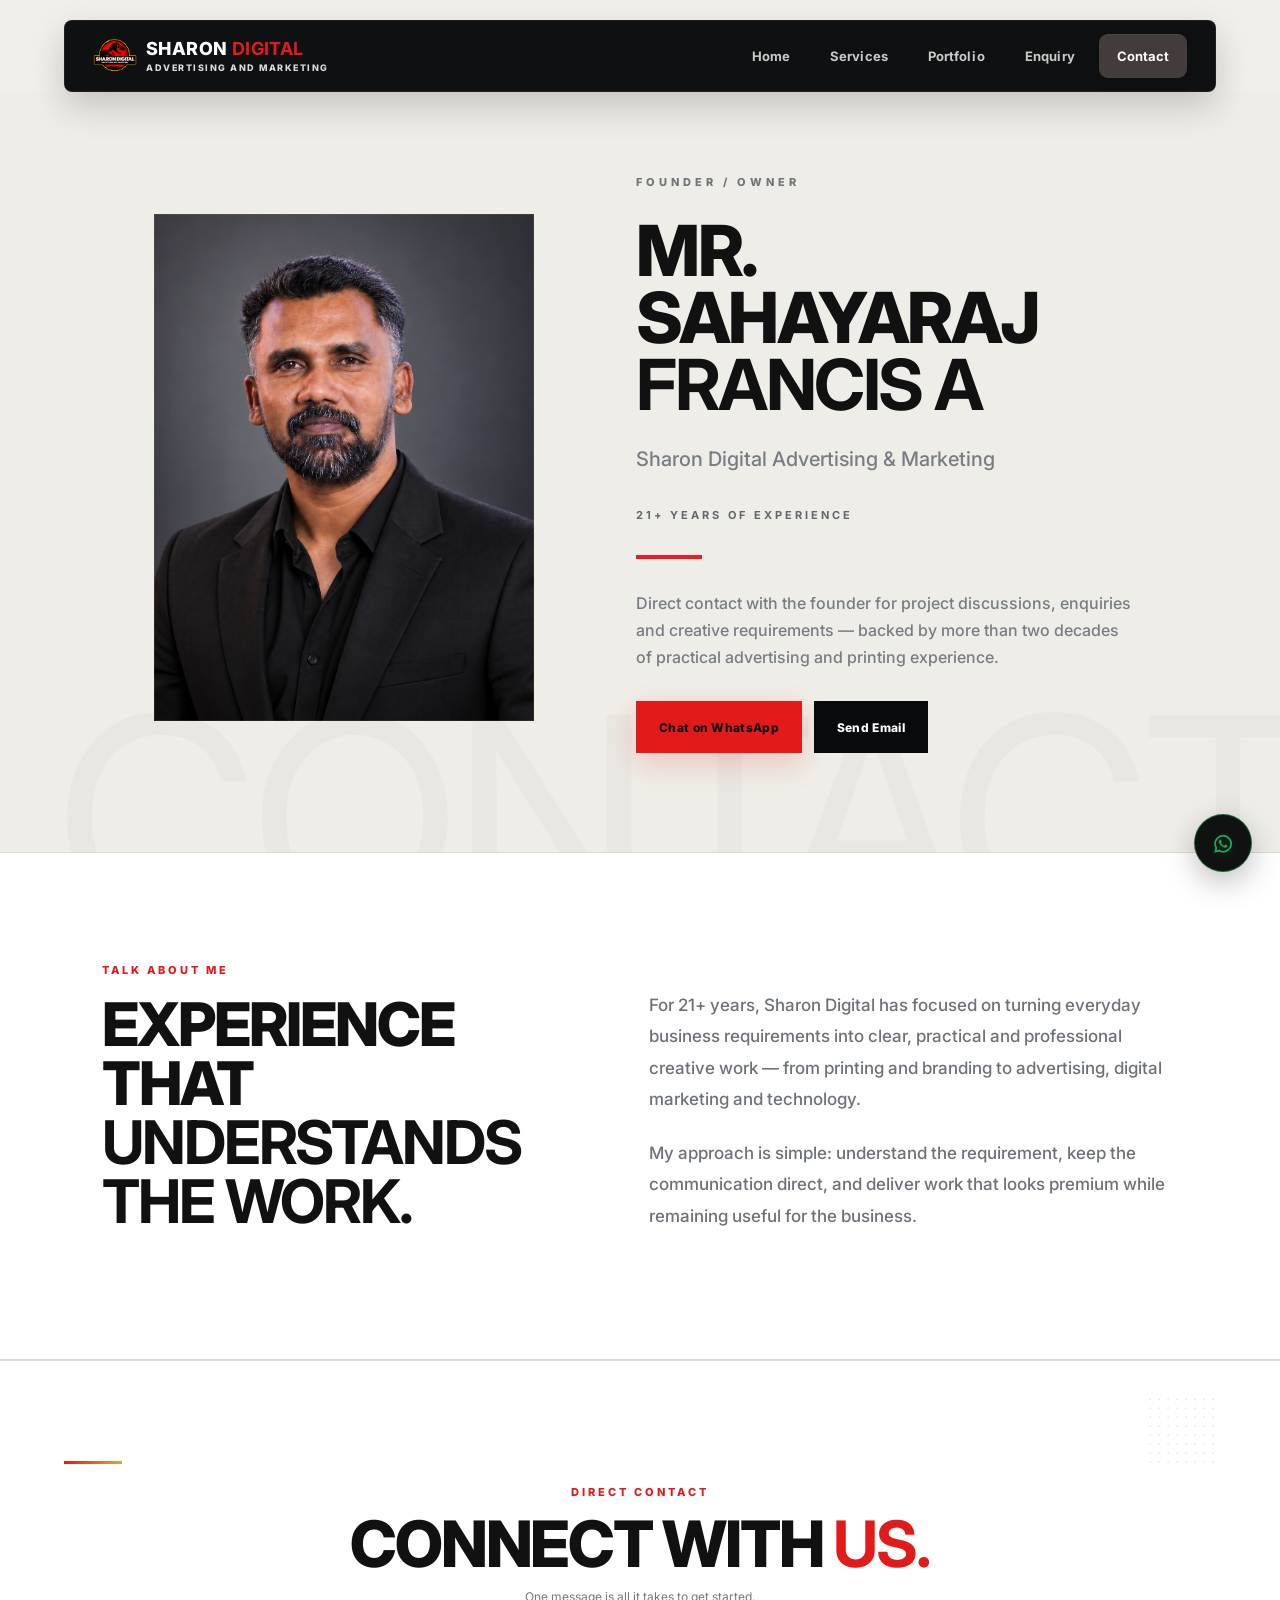
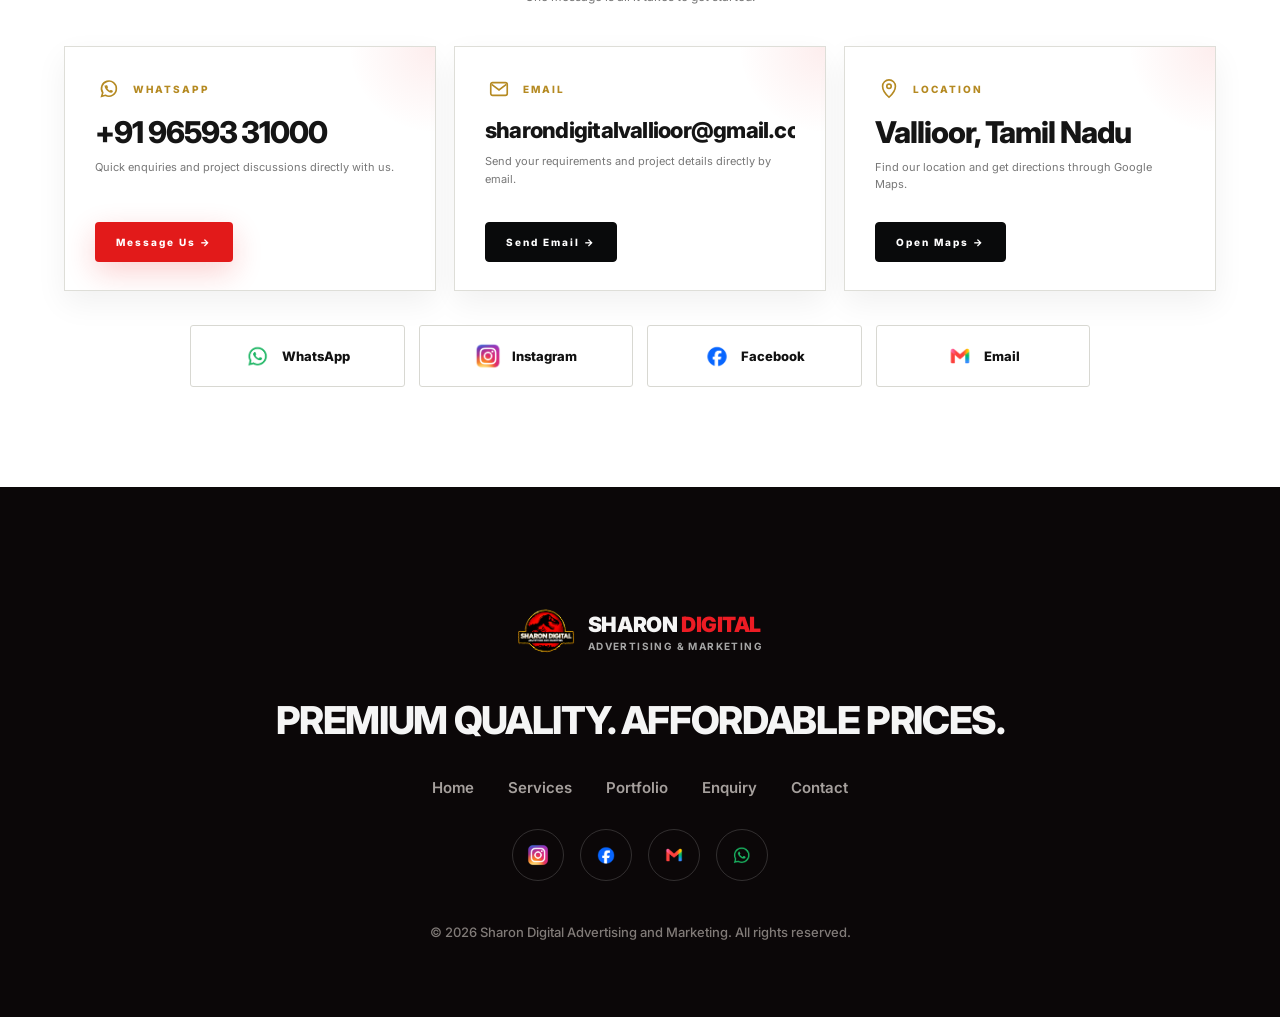
==== commit 26726c89: "update phone num" ====
--- a/contact.html
+++ b/contact.html
@@ -326,7 +326,7 @@
     <div class="ownerDivider"></div>
     <p class="ownerDescription">Direct contact with the founder for project discussions, enquiries and creative requirements — backed by more than two decades of practical advertising and printing experience.</p>
     <div class="actions">
-      <a class="btn primary" href="https://wa.me/919361418749" rel="noopener noreferrer" target="_blank">Chat on WhatsApp</a>
+      <a class="btn primary" href="https://wa.me/919659331000" rel="noopener noreferrer" target="_blank">Chat on WhatsApp</a>
       <a class="btn blackBtn" href="mailto:sharondigitalvallioor@gmail.com">Send Email</a>
     </div>
   </div>
@@ -364,12 +364,12 @@
 <!-- ===================================================
            WHATSAPP CARD
       ==================================================== -->
-<a class="contactCard whiteCard contactCardLink" href="https://wa.me/919361418749" rel="noopener noreferrer" target="_blank"><div class="contactCardTop"><span class="contactCardIcon"><svg aria-hidden="true" fill="none" viewbox="0 0 24 24"><path d="M20 11.8a8.1 8.1 0 0 1-11.9 7.1L4 20l1.2-4A8.1 8.1 0 1 1 20 11.8Z" stroke="currentColor" stroke-width="1.8"></path><path d="M8.4 8.4c.2-.4.5-.4.8-.4h.5c.2 0 .4.1.5.4l.6 1.4c.1.3.1.5-.1.7l-.5.6c.7 1.2 1.6 2 2.8 2.7l.6-.6c.2-.2.4-.2.7-.1l1.4.6c.3.1.4.3.4.6v.5c0 .3-.1.6-.4.8-.4.3-1 .5-1.5.4-1.6-.3-3.2-1.2-4.5-2.5-1.3-1.3-2.2-2.8-2.5-4.5-.1-.5.1-1.1.4-1.5Z" fill="currentColor"></path></svg></span><span>
+<a class="contactCard whiteCard contactCardLink" href="https://wa.me/919659331000" rel="noopener noreferrer" target="_blank"><div class="contactCardTop"><span class="contactCardIcon"><svg aria-hidden="true" fill="none" viewbox="0 0 24 24"><path d="M20 11.8a8.1 8.1 0 0 1-11.9 7.1L4 20l1.2-4A8.1 8.1 0 1 1 20 11.8Z" stroke="currentColor" stroke-width="1.8"></path><path d="M8.4 8.4c.2-.4.5-.4.8-.4h.5c.2 0 .4.1.5.4l.6 1.4c.1.3.1.5-.1.7l-.5.6c.7 1.2 1.6 2 2.8 2.7l.6-.6c.2-.2.4-.2.7-.1l1.4.6c.3.1.4.3.4.6v.5c0 .3-.1.6-.4.8-.4.3-1 .5-1.5.4-1.6-.3-3.2-1.2-4.5-2.5-1.3-1.3-2.2-2.8-2.5-4.5-.1-.5.1-1.1.4-1.5Z" fill="currentColor"></path></svg></span><span>
           WHATSAPP
         </span></div>
 
 <h3>
-          +91 93614 18749
+          +91 96593 31000
         </h3>
 <p>
           Quick enquiries and project discussions
@@ -420,11 +420,11 @@
          SOCIAL LINKS
     ========================================================== -->
 <div class="socialRow">
-  <a aria-label="Chat on WhatsApp" class="socialIcon whatsapp" href="https://wa.me/919361418749" rel="noopener noreferrer" target="_blank">
+  <a aria-label="Chat on WhatsApp" class="socialIcon whatsapp" href="https://wa.me/919659331000" rel="noopener noreferrer" target="_blank">
     <img src="assets/images/whatsapp-logo.png" alt="WhatsApp">
     <span>WhatsApp</span>
   </a>
-  <a aria-label="Instagram" class="socialIcon instagram" href="https://www.instagram.com/sharondigital_in" rel="noopener noreferrer" target="_blank">
+  <a aria-label="Instagram" class="socialIcon instagram" href="https://www.instagram.com/sharondigital.in" rel="noopener noreferrer" target="_blank">
     <img src="assets/images/instagram-logo.png" alt="Instagram">
     <span>Instagram</span>
   </a>
@@ -465,7 +465,7 @@
     </nav>
 
     <div class="reference-footer-social">
-      <a aria-label="Instagram" href="https://www.instagram.com/sharondigital_in" target="_blank" rel="noopener noreferrer">
+      <a aria-label="Instagram" href="https://www.instagram.com/sharondigital.in" target="_blank" rel="noopener noreferrer">
         <img src="assets/images/instagram-logo.png" alt="Instagram">
       </a>
       <a aria-label="Facebook" href="https://www.facebook.com/francis.sahayaraj" target="_blank" rel="noopener noreferrer">
@@ -474,7 +474,7 @@
       <a aria-label="Send email" href="mailto:sharondigitalvallioor@gmail.com">
         <img src="assets/images/gmail-logo.png" alt="Email">
       </a>
-      <a aria-label="Chat on WhatsApp" href="https://wa.me/919361418749" target="_blank" rel="noopener noreferrer">
+      <a aria-label="Chat on WhatsApp" href="https://wa.me/919659331000" target="_blank" rel="noopener noreferrer">
         <img src="assets/images/whatsapp-logo.png" alt="WhatsApp">
       </a>
     </div>
@@ -487,7 +487,7 @@
 <!-- =========================================================
      FLOATING WHATSAPP
 ========================================================= -->
-<a class="floatWA" href="https://wa.me/919361418749?text=Hi%20Sharon%20Digital%2C%20I%27d%20like%20to%20enquire%20about%20your%20services." target="_blank" rel="noopener noreferrer" aria-label="Chat on WhatsApp">
+<a class="floatWA" href="https://wa.me/919659331000?text=Hi%20Sharon%20Digital%2C%20I%27d%20like%20to%20enquire%20about%20your%20services." target="_blank" rel="noopener noreferrer" aria-label="Chat on WhatsApp">
   <span class="floatWA-icon" aria-hidden="true"><img src="assets/images/whatsapp-logo.png" alt=""></span>
   <span class="floatWA-label">Chat on WhatsApp</span>
 </a>
--- a/assets/style.css
+++ b/assets/style.css
@@ -6778,4 +6778,391 @@
 
 .home-page .home-stat:last-child::after {
   display: none !important;
-}+}
+/* =========================================================
+   UNIVERSAL FLUID RESPONSIVE SYSTEM
+   Keeps the desktop design intact and makes every layout
+   scale naturally across phones, tablets and small laptops.
+========================================================= */
+
+html { -webkit-text-size-adjust: 100%; }
+*, *::before, *::after { box-sizing: border-box; }
+img, video, canvas, svg { max-width: 100%; }
+button, input, textarea, select { max-width: 100%; }
+
+/* Fluid page gutters: 16px on phones -> 5vw on desktop */
+:root {
+  --fluid-gutter: clamp(16px, 5vw, 72px);
+  --fluid-section-y: clamp(52px, 7vw, 110px);
+  --fluid-card-gap: clamp(14px, 2vw, 32px);
+}
+
+/* Never let a component create horizontal page overflow */
+body { overflow-x: hidden; }
+
+@media (max-width: 1100px) {
+  .hero,
+  .pageHero,
+  .section,
+  section {
+    padding-left: var(--fluid-gutter);
+    padding-right: var(--fluid-gutter);
+  }
+
+  .heroLayout { gap: clamp(20px, 4vw, 48px); }
+
+  .hero h1,
+  .pageHero h1 {
+    font-size: clamp(40px, 7vw, 76px);
+  }
+
+  .serviceBlock {
+    grid-template-columns: minmax(0, 1.05fr) minmax(0, .95fr);
+    height: auto;
+    min-height: clamp(420px, 48vw, 520px);
+  }
+
+  .serviceCover { height: auto; min-height: inherit; }
+  .serviceItems { height: auto; min-height: inherit; padding: clamp(22px, 3vw, 35px); }
+  .coverTitle { padding: clamp(22px, 3vw, 38px); }
+  .coverTitle h2 { font-size: clamp(32px, 4.5vw, 52px); }
+}
+
+@media (max-width: 800px) {
+  /* Header / navigation */
+  .nav {
+    padding-left: var(--fluid-gutter) !important;
+    padding-right: var(--fluid-gutter) !important;
+  }
+
+  /* Hero becomes one predictable fluid column */
+  .hero {
+    min-height: clamp(590px, 145vw, 720px) !important;
+    height: auto !important;
+    padding-top: clamp(54px, 12vw, 90px) !important;
+    padding-bottom: clamp(54px, 12vw, 90px) !important;
+  }
+
+  .heroLayout {
+    grid-template-columns: 1fr !important;
+    gap: clamp(28px, 8vw, 56px) !important;
+    align-items: center !important;
+  }
+
+  .heroContent {
+    width: 100% !important;
+    max-width: 100% !important;
+  }
+
+  .hero h1 {
+    font-size: clamp(38px, 11.5vw, 62px) !important;
+    line-height: .92 !important;
+    max-width: 100% !important;
+    overflow-wrap: anywhere;
+  }
+
+  .heroLead {
+    max-width: 100% !important;
+    font-size: clamp(13px, 3.5vw, 15px) !important;
+    line-height: 1.6 !important;
+  }
+
+  .actions {
+    width: 100%;
+    flex-wrap: wrap;
+    gap: 10px;
+  }
+
+  .actions .btn {
+    min-height: 46px;
+    padding: 12px clamp(16px, 5vw, 22px);
+  }
+
+  .heroBrandLockup {
+    justify-self: center !important;
+    width: 100% !important;
+    max-width: 560px !important;
+  }
+
+  .logoGlossWrap {
+    width: min(100%, clamp(240px, 72vw, 430px)) !important;
+  }
+
+  /* All major grids collapse cleanly */
+  .serviceBlock,
+  .home-featured-grid,
+  .contactCards,
+  .formGrid {
+    grid-template-columns: 1fr !important;
+  }
+
+  .serviceBlock {
+    height: auto !important;
+    min-height: 0 !important;
+  }
+
+  .serviceCover {
+    height: clamp(250px, 68vw, 390px) !important;
+    min-height: 0 !important;
+  }
+
+  .serviceItems {
+    min-height: 0 !important;
+    height: auto !important;
+    grid-template-columns: 1fr !important;
+    padding: clamp(18px, 5vw, 30px) !important;
+  }
+
+  .serviceItem {
+    min-height: 0 !important;
+    padding: clamp(13px, 4vw, 18px) 0 !important;
+    gap: 12px !important;
+  }
+
+  .coverTitle h2 {
+    font-size: clamp(30px, 9vw, 48px) !important;
+    line-height: .95 !important;
+  }
+
+  .coverTitle p { max-width: 100%; }
+
+  /* Page heroes */
+  .pageHero {
+    min-height: clamp(360px, 75vw, 560px) !important;
+    padding-top: clamp(42px, 10vw, 80px) !important;
+    padding-bottom: clamp(42px, 10vw, 80px) !important;
+  }
+
+  .pageHero h1 {
+    font-size: clamp(42px, 12vw, 72px) !important;
+    max-width: 100% !important;
+  }
+
+  .pageHero p { max-width: 100%; }
+
+  /* Generic content blocks */
+  .home-copy,
+  .home-visual,
+  .home-intro-copy,
+  .home-intro-list,
+  .home-feature-card,
+  .contactCard,
+  .formWrap {
+    width: 100% !important;
+    max-width: 100% !important;
+  }
+
+  .home-stats {
+    grid-template-columns: repeat(2, minmax(0, 1fr)) !important;
+  }
+
+  .gallery-grid,
+  .portfolio-preview-four {
+    grid-template-columns: repeat(2, minmax(0, 1fr)) !important;
+  }
+
+  /* Footer navigation can wrap instead of pushing the page sideways */
+  .premium-reference-footer .reference-footer-nav {
+    width: 100% !important;
+    gap: clamp(12px, 4vw, 24px) !important;
+    flex-wrap: wrap !important;
+  }
+
+  .premium-reference-footer .footer-about > p {
+    width: 100% !important;
+    max-width: 720px !important;
+    font-size: clamp(25px, 7.5vw, 40px) !important;
+  }
+}
+
+@media (max-width: 520px) {
+  .hero,
+  .pageHero,
+  .section,
+  section { padding-left: 16px; padding-right: 16px; }
+
+  .hero { min-height: clamp(560px, 155vw, 660px) !important; }
+
+  .hero h1 { font-size: clamp(34px, 12.5vw, 52px) !important; }
+  .eyebrow { font-size: 10px !important; letter-spacing: 2px !important; }
+
+  .actions .btn {
+    flex: 1 1 100%;
+    width: 100%;
+  }
+
+  .heroBrandLockup { margin-top: 4px; }
+  .logoGlossWrap { width: min(88vw, 340px) !important; }
+
+  .home-stats,
+  .gallery-grid,
+  .portfolio-preview-four {
+    grid-template-columns: 1fr !important;
+  }
+
+  .serviceCover { height: clamp(220px, 65vw, 300px) !important; }
+  .coverTitle { padding: 22px !important; }
+  .coverTitle h2 { font-size: clamp(28px, 10vw, 40px) !important; }
+
+  .premium-reference-footer {
+    padding: clamp(64px, 15vw, 82px) 16px 34px !important;
+  }
+
+  .premium-reference-footer .footer-brand img {
+    width: clamp(48px, 14vw, 58px) !important;
+    height: clamp(48px, 14vw, 58px) !important;
+  }
+
+  .premium-reference-footer .footer-brand b {
+    font-size: clamp(17px, 5vw, 21px) !important;
+  }
+
+  .premium-reference-footer .footer-about > p {
+    font-size: clamp(24px, 8.5vw, 32px) !important;
+  }
+
+  .premium-reference-footer .reference-footer-social {
+    gap: 10px !important;
+    margin-bottom: 30px !important;
+  }
+
+  .premium-reference-footer .reference-footer-social a {
+    width: clamp(44px, 14vw, 52px) !important;
+    height: clamp(44px, 14vw, 52px) !important;
+  }
+}
+
+/* Prevent long text / URLs / labels from breaking the viewport */
+h1, h2, h3, h4, h5, h6, p, a, li, span, label, button {
+  overflow-wrap: anywhere;
+}
+
+/* Exceptions for compact UI labels */
+.btn, .nav a, .reference-footer-nav a { overflow-wrap: normal; }
+
+
+/* =========================================================
+   FINAL MOBILE NAV FIX — keep desktop navbar unchanged
+   ========================================================= */
+@media (max-width: 800px) {
+  header.nav {
+    position: sticky !important;
+    z-index: 99999 !important;
+    overflow: visible !important;
+  }
+
+  /* Hamburger: exactly 3 lines when closed */
+  header.nav .menu {
+    display: block !important;
+    position: relative !important;
+    width: 42px !important;
+    height: 42px !important;
+    padding: 0 !important;
+    margin: 0 !important;
+    border: 0 !important;
+    background: transparent !important;
+    color: transparent !important;
+    font-size: 0 !important;
+    line-height: 0 !important;
+    text-indent: -9999px !important;
+    overflow: visible !important;
+    transform: none !important;
+  }
+
+  header.nav .menu::before {
+    content: "" !important;
+    position: absolute !important;
+    left: 10px !important;
+    top: 13px !important;
+    width: 22px !important;
+    height: 2px !important;
+    margin: 0 !important;
+    padding: 0 !important;
+    background: #fff !important;
+    box-shadow: 0 7px 0 #fff, 0 14px 0 #fff !important;
+    transform: none !important;
+    transition: transform .25s ease, box-shadow .25s ease, top .25s ease !important;
+  }
+
+  header.nav .menu::after {
+    content: none !important;
+  }
+
+  /* Open: clean X */
+  header.nav .menu.is-open {
+    transform: none !important;
+  }
+
+  header.nav .menu.is-open::before {
+    top: 20px !important;
+    background: #fff !important;
+    box-shadow: none !important;
+    transform: rotate(45deg) !important;
+  }
+
+  header.nav .menu.is-open::after {
+    content: "" !important;
+    display: block !important;
+    position: absolute !important;
+    left: 10px !important;
+    top: 20px !important;
+    width: 22px !important;
+    height: 2px !important;
+    background: #fff !important;
+    transform: rotate(-45deg) !important;
+  }
+
+  /* Mobile dropdown: links stay inside the panel */
+  header.nav nav {
+    display: none !important;
+    position: absolute !important;
+    top: calc(100% + 9px) !important;
+    left: 0 !important;
+    right: 0 !important;
+    width: 100% !important;
+    height: auto !important;
+    min-height: 0 !important;
+    max-height: none !important;
+    box-sizing: border-box !important;
+    margin: 0 !important;
+    padding: 10px !important;
+    flex-direction: column !important;
+    align-items: stretch !important;
+    justify-content: flex-start !important;
+    gap: 5px !important;
+    overflow: hidden !important;
+    z-index: 100000 !important;
+    background: rgba(8, 9, 10, .98) !important;
+    border: 1px solid rgba(255,255,255,.08) !important;
+    border-radius: 12px !important;
+    box-shadow: 0 18px 35px rgba(0,0,0,.25) !important;
+    backdrop-filter: blur(14px) !important;
+  }
+
+  header.nav nav.open {
+    display: flex !important;
+  }
+
+  header.nav nav a {
+    display: flex !important;
+    width: 100% !important;
+    height: auto !important;
+    min-height: 44px !important;
+    margin: 0 !important;
+    padding: 11px 14px !important;
+    align-items: center !important;
+    justify-content: flex-start !important;
+    box-sizing: border-box !important;
+    flex: 0 0 auto !important;
+    white-space: nowrap !important;
+    overflow: visible !important;
+  }
+
+  /* Keep page content behind the open mobile menu */
+  header.nav + *,
+  main,
+  .hero {
+    position: relative;
+    z-index: 1;
+  }
+}
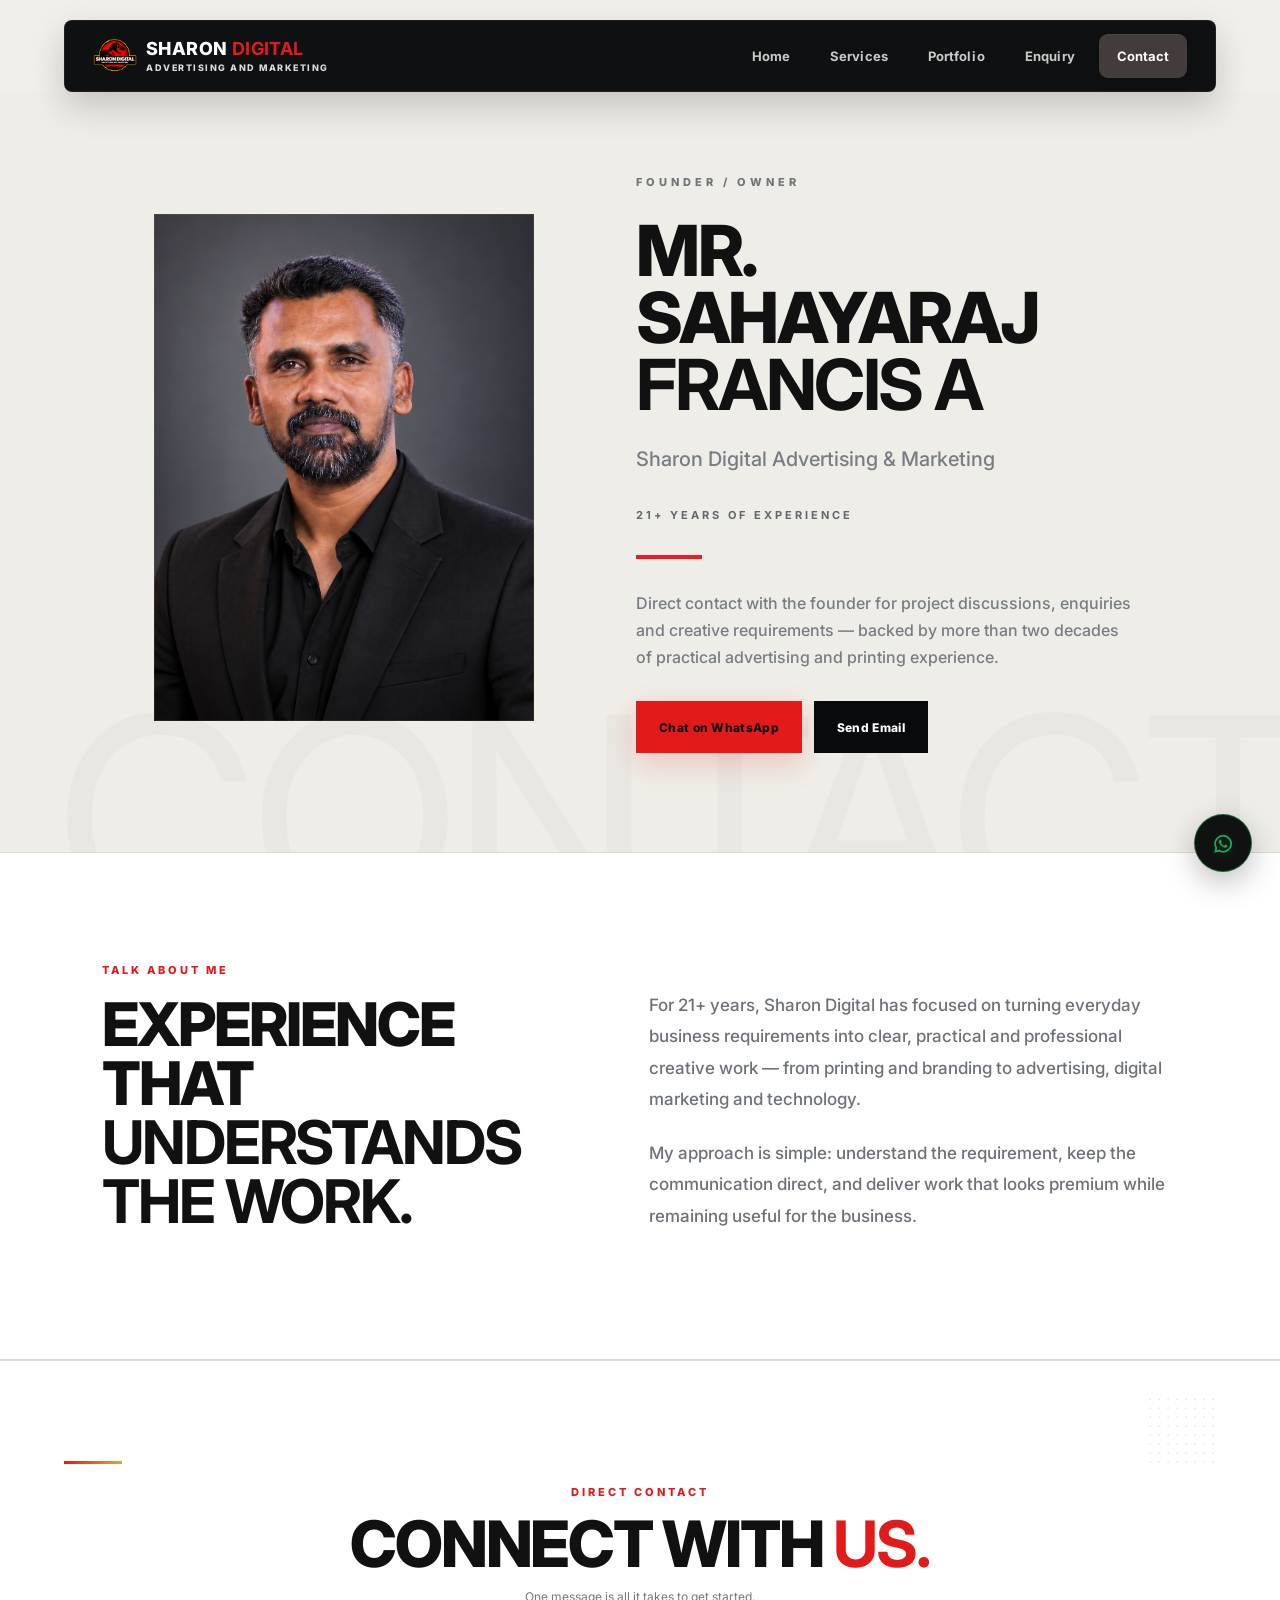
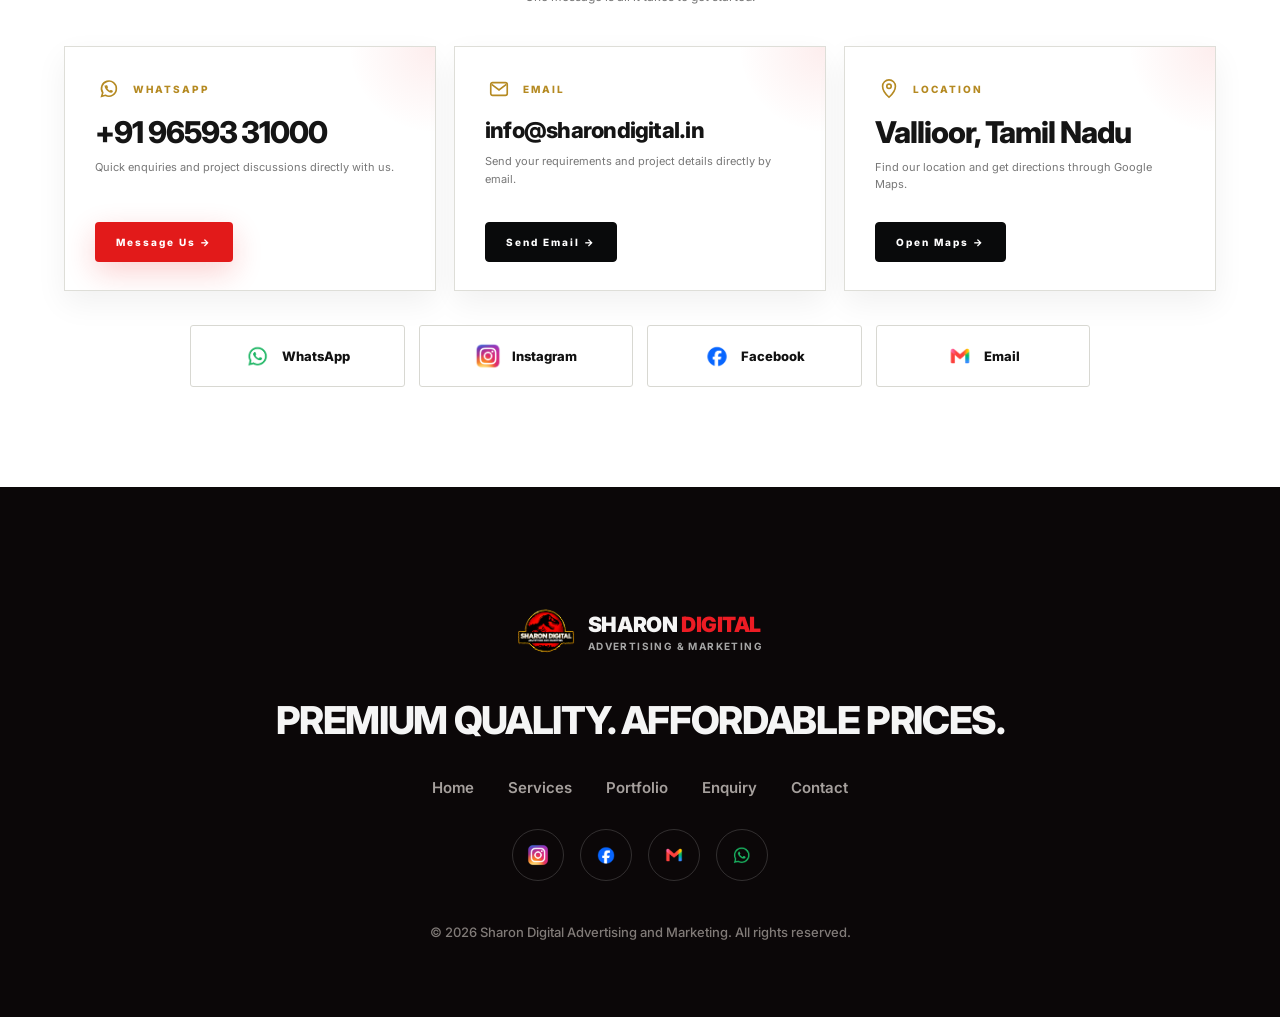
==== commit 9da8490f: "mail changed" ====
--- a/contact.html
+++ b/contact.html
@@ -387,7 +387,7 @@
         </span></div>
 
 <h3 class="emailAddress">
-          sharondigitalvallioor@gmail.com
+          info@sharondigital.in
         </h3>
 <p>
           Send your requirements and project details
